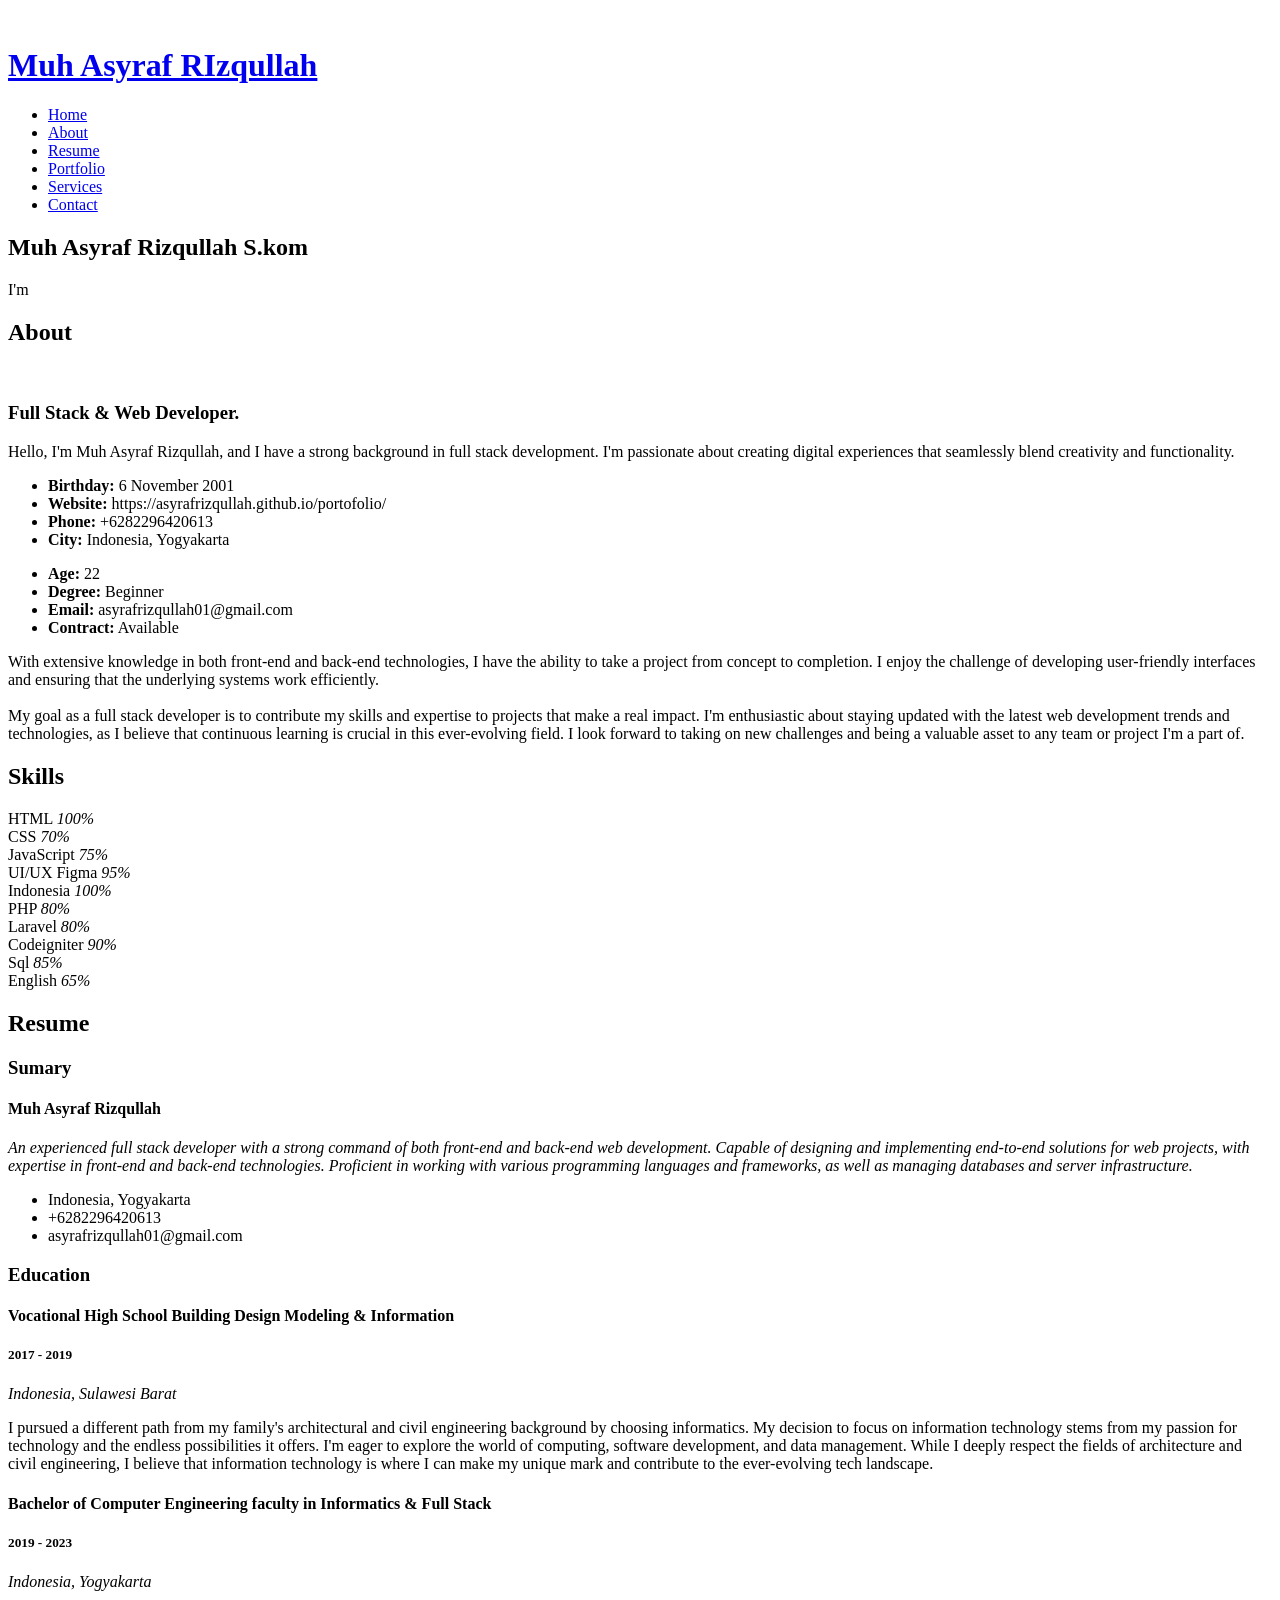
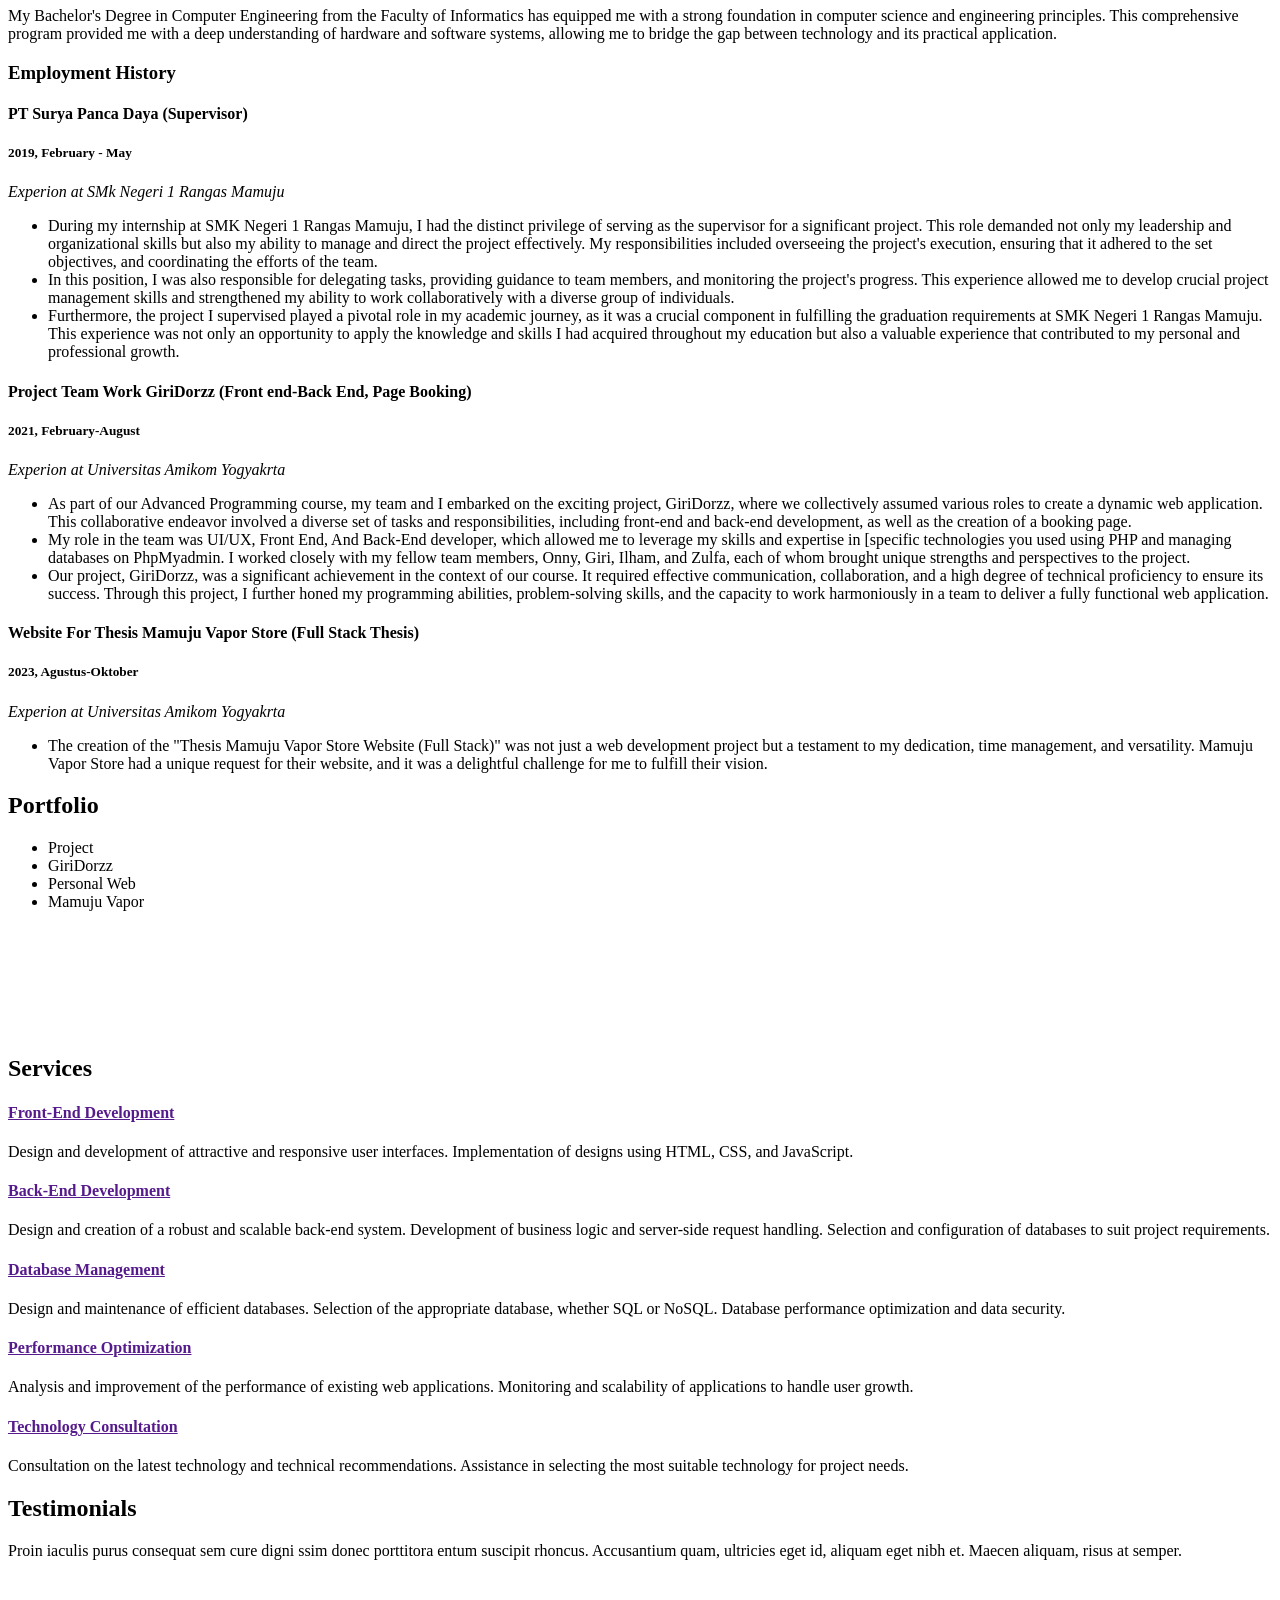
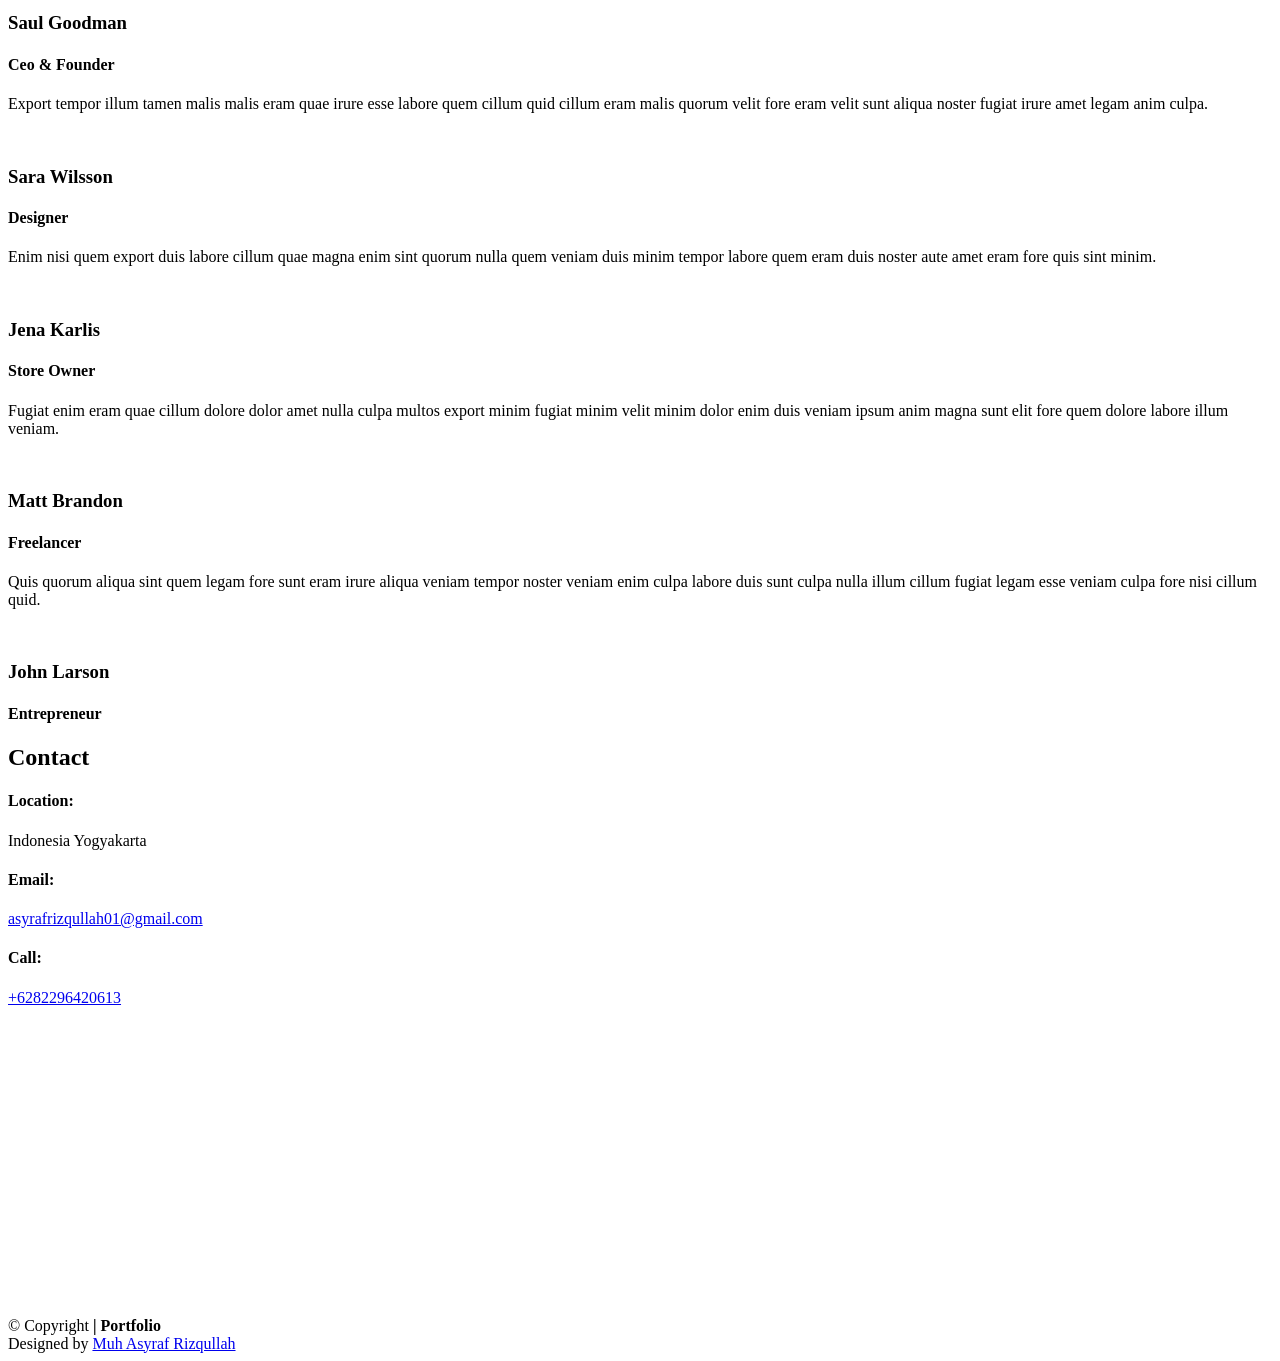
==== index.html @ 67044394 "Update index.html" ====
<!DOCTYPE html>
<html lang="en">

<head>
  <meta charset="utf-8">
  <meta content="width=device-width, initial-scale=1.0" name="viewport">
  <title>Muh Asyraf Rizqullah S.kom</title>
  <meta content="" name="description">
  <meta content="" name="keywords">
  <link href="./assets/img/portfolio/1.jpg" rel="icon">
  <link href="assets/img/apple-touch-icon.png" rel="apple-touch-icon">
  <link
    href="https://fonts.googleapis.com/css?family=Open+Sans:300,300i,400,400i,600,600i,700,700i|Raleway:300,300i,400,400i,500,500i,600,600i,700,700i|Poppins:300,300i,400,400i,500,500i,600,600i,700,700i"
    rel="stylesheet">
  <link href="assets/vendor/aos/aos.css" rel="stylesheet">
  <link href="assets/vendor/bootstrap/css/bootstrap.min.css" rel="stylesheet">
  <link href="assets/vendor/bootstrap-icons/bootstrap-icons.css" rel="stylesheet">
  <link href="assets/vendor/boxicons/css/boxicons.min.css" rel="stylesheet">
  <link href="assets/vendor/glightbox/css/glightbox.min.css" rel="stylesheet">
  <link href="assets/vendor/swiper/swiper-bundle.min.css" rel="stylesheet">
  <link href="assets/css/style.css" rel="stylesheet">
</head>

<body>
  <i class="bi bi-list mobile-nav-toggle d-xl-none"></i>

  <!-- ======= Header ======= -->
  <header id="header">
    <div class="d-flex flex-column">

      <div class="profile">
        <img src="./assets/img/portfolio/1.jpg" alt="" class="img-fluid rounded-circle">
        <h1 class="text-light"><a href="index.html">Muh Asyraf RIzqullah</a></h1>
        <div class="social-links mt-3 text-center">
          <a href="https://www.facebook.com/asyraf.geeb/" target="_blank" class="facebook"><i
              class="bx bxl-facebook"></i></a>
          <a href="https://www.instagram.com/asyraf.rizqullah/" target="_blank" class=" instagram"><i
              class="bx bxl-instagram"></i></a>
          <a href="https://www.linkedin.com/in/muh-asyraf-rizqullah-s-kom-9695a9211/" target="_blank"
            class="linkedin"><i class="bx bxl-linkedin"></i></a>
          <a href="https://api.whatsapp.com/send?phone=6282296420613" target="_blank" class="whatsapp-plus"><i
              class="bx bxl-whatsapp"></i></a>

        </div>
      </div>

      <nav id="navbar" class="nav-menu navbar">
        <ul>
          <li><a href="#hero" class="nav-link scrollto active"><i class="bx bx-home"></i> <span>Home</span></a></li>
          <li><a href="#about" class="nav-link scrollto"><i class="bx bx-user"></i> <span>About</span></a></li>
          <li><a href="#resume" class="nav-link scrollto"><i class="bx bx-file-blank"></i> <span>Resume</span></a></li>
          <li><a href="#portfolio" class="nav-link scrollto"><i class="bx bx-book-content"></i>
              <span>Portfolio</span></a></li>
          <li><a href="#services" class="nav-link scrollto"><i class="bx bx-server"></i> <span>Services</span></a></li>
          <li><a href="#contact" class="nav-link scrollto"><i class="bx bx-envelope"></i> <span>Contact</span></a></li>
        </ul>
      </nav><!-- .nav-menu -->
    </div>
  </header><!-- End Header -->

  <!-- ======= Hero Section ======= -->
  <section id="hero" class="d-flex flex-column justify-content-center align-items-center">
    <div class="hero-container" data-aos="fade-in">
      <h1>Muh Asyraf Rizqullah S.kom</h1>
      <p>I'm <span class="typed" data-typed-items="Full Stack, Front End, Back End, UI/UX"></span></p>
    </div>
  </section><!-- End Hero -->

  <main id="main">

    <!-- ======= About Section ======= -->
    <section id="about" class="about">
      <div class="container">

        <div class="section-title">
          <h2>About</h2>
        </div>

        <div class="row">
          <div class="col-lg-4" data-aos="fade-right">
            <img src="./assets/img/portfolio/2.jpg" class="img-fluid" alt="">
          </div>
          <div class="col-lg-8 pt-4 pt-lg-0 content" data-aos="fade-left">
            <h3>Full Stack &amp; Web Developer.</h3>
            <p class="fst-italic">
              Hello, I'm Muh Asyraf Rizqullah, and I have a strong background in full stack development. I'm passionate
              about
              creating digital experiences that seamlessly blend creativity and functionality.
            </p>
            <div class="row">
              <div class="col-lg-6">
                <ul>
                  <li><i class="bi bi-chevron-right"></i> <strong>Birthday:</strong> <span>6 November 2001</span></li>
                  <li><i class="bi bi-chevron-right"></i> <strong>Website:</strong> <span>
                      https://asyrafrizqullah.github.io/portofolio/</span>
                  </li>
                  <li><i class="bi bi-chevron-right"></i> <strong>Phone:</strong> <span>+6282296420613</span></li>
                  <li><i class="bi bi-chevron-right"></i> <strong>City:</strong> <span>Indonesia, Yogyakarta</span></li>
                </ul>
              </div>
              <div class="col-lg-6">
                <ul>
                  <li><i class="bi bi-chevron-right"></i> <strong>Age:</strong> <span>22</span></li>
                  <li><i class="bi bi-chevron-right"></i> <strong>Degree:</strong> <span>Beginner</span></li>
                  <li><i class="bi bi-chevron-right"></i> <strong>Email:</strong>
                    <span>asyrafrizqullah01@gmail.com</span>
                  </li>
                  <li><i class="bi bi-chevron-right"></i> <strong>Contract:</strong> <span>Available</span></li>
                </ul>
              </div>
            </div>
            <p>
              With extensive knowledge in both front-end and back-end technologies, I have the ability to take a project
              from concept to completion. I enjoy the challenge of developing user-friendly interfaces and ensuring that
              the underlying systems work efficiently.
              <br>
              <br>
              My goal as a full stack developer is to contribute my skills and expertise to projects that make a real
              impact. I'm enthusiastic about staying updated with the latest web development trends and technologies, as
              I believe that continuous learning is crucial in this ever-evolving field.
              I look forward to taking on new challenges and being a valuable asset to any team or project I'm a part
              of.
            </p>
          </div>
        </div>

      </div>
    </section><!-- End About Section -->

    <!-- ======= Facts Section ======= -->
    <!-- <section id="facts" class="facts">
      <div class="container">

        <div class="section-title">
          <h2>Facts</h2>
          <p>Magnam dolores commodi suscipit. Necessitatibus eius consequatur ex aliquid fuga eum quidem. Sit sint
            consectetur velit. Quisquam quos quisquam cupiditate. Et nemo qui impedit suscipit alias ea. Quia fugiat sit
            in iste officiis commodi quidem hic quas.</p>
        </div>

        <div class="row no-gutters">

          <div class="col-lg-3 col-md-6 d-md-flex align-items-md-stretch" data-aos="fade-up">
            <div class="count-box">
              <i class="bi bi-emoji-smile"></i>
              <span data-purecounter-start="0" data-purecounter-end="232" data-purecounter-duration="1"
                class="purecounter"></span>
              <p><strong>Happy Clients</strong> consequuntur quae</p>
            </div>
          </div>

          <div class="col-lg-3 col-md-6 d-md-flex align-items-md-stretch" data-aos="fade-up" data-aos-delay="100">
            <div class="count-box">
              <i class="bi bi-journal-richtext"></i>
              <span data-purecounter-start="0" data-purecounter-end="521" data-purecounter-duration="1"
                class="purecounter"></span>
              <p><strong>Projects</strong> adipisci atque cum quia aut</p>
            </div>
          </div>

          <div class="col-lg-3 col-md-6 d-md-flex align-items-md-stretch" data-aos="fade-up" data-aos-delay="200">
            <div class="count-box">
              <i class="bi bi-headset"></i>
              <span data-purecounter-start="0" data-purecounter-end="1453" data-purecounter-duration="1"
                class="purecounter"></span>
              <p><strong>Hours Of Support</strong> aut commodi quaerat</p>
            </div>
          </div>

          <div class="col-lg-3 col-md-6 d-md-flex align-items-md-stretch" data-aos="fade-up" data-aos-delay="300">
            <div class="count-box">
              <i class="bi bi-people"></i>
              <span data-purecounter-start="0" data-purecounter-end="32" data-purecounter-duration="1"
                class="purecounter"></span>
              <p><strong>Hard Workers</strong> rerum asperiores dolor</p>
            </div>
          </div>

        </div>

      </div>
    </section>End Facts Section -->

    <!-- ======= Skills Section ======= -->
    <section id="skills" class="skills section-bg">
      <div class="container">

        <div class="section-title">
          <h2>Skills</h2>
        </div>

        <div class="row skills-content">

          <div class="col-lg-6" data-aos="fade-up">

            <div class="progress">
              <span class="skill">HTML <i class="val">100%</i></span>
              <div class="progress-bar-wrap">
                <div class="progress-bar" role="progressbar" aria-valuenow="100" aria-valuemin="0" aria-valuemax="100">
                </div>
              </div>
            </div>

            <div class="progress">
              <span class="skill">CSS <i class="val">70%</i></span>
              <div class="progress-bar-wrap">
                <div class="progress-bar" role="progressbar" aria-valuenow="70" aria-valuemin="0" aria-valuemax="100">
                </div>
              </div>
            </div>

            <div class="progress">
              <span class="skill">JavaScript <i class="val">75%</i></span>
              <div class="progress-bar-wrap">
                <div class="progress-bar" role="progressbar" aria-valuenow="75" aria-valuemin="0" aria-valuemax="100">
                </div>
              </div>
            </div>

            <div class="progress">
              <span class="skill">UI/UX Figma <i class="val">95%</i></span>
              <div class="progress-bar-wrap">
                <div class="progress-bar" role="progressbar" aria-valuenow="95" aria-valuemin="0" aria-valuemax="100">
                </div>
              </div>
            </div>

            <div class="progress">
              <span class="skill">Indonesia <i class="val">100%</i></span>
              <div class="progress-bar-wrap">
                <div class="progress-bar" role="progressbar" aria-valuenow="100" aria-valuemin="0" aria-valuemax="100">
                </div>
              </div>
            </div>

          </div>

          <div class="col-lg-6" data-aos="fade-up" data-aos-delay="100">

            <div class="progress">
              <span class="skill">PHP <i class="val">80%</i></span>
              <div class="progress-bar-wrap">
                <div class="progress-bar" role="progressbar" aria-valuenow="80" aria-valuemin="0" aria-valuemax="100">
                </div>
              </div>
            </div>

            <div class="progress">
              <span class="skill">Laravel <i class="val">80%</i></span>
              <div class="progress-bar-wrap">
                <div class="progress-bar" role="progressbar" aria-valuenow="80" aria-valuemin="0" aria-valuemax="100">
                </div>
              </div>
            </div>

            <div class="progress">
              <span class="skill">Codeigniter <i class="val">90%</i></span>
              <div class="progress-bar-wrap">
                <div class="progress-bar" role="progressbar" aria-valuenow="90" aria-valuemin="0" aria-valuemax="100">
                </div>
              </div>
            </div>

            <div class="progress">
              <span class="skill">Sql <i class="val">85%</i></span>
              <div class="progress-bar-wrap">
                <div class="progress-bar" role="progressbar" aria-valuenow="85" aria-valuemin="0" aria-valuemax="100">
                </div>
              </div>
            </div>

            <div class="progress">
              <span class="skill">English <i class="val">65%</i></span>
              <div class="progress-bar-wrap">
                <div class="progress-bar" role="progressbar" aria-valuenow="65" aria-valuemin="0" aria-valuemax="100">
                </div>
              </div>
            </div>
          </div>

        </div>

      </div>
    </section><!-- End Skills Section -->

    <!-- ======= Resume Section ======= -->
    <section id="resume" class="resume">
      <div class="container">

        <div class="section-title">
          <h2>Resume</h2>
        </div>

        <div class="row">
          <div class="col-lg-6" data-aos="fade-up">
            <h3 class="resume-title">Sumary</h3>
            <div class="resume-item pb-0">
              <h4>Muh Asyraf Rizqullah</h4>
              <p><em>An experienced full stack developer with a strong command of both front-end and back-end web
                  development. Capable of designing and implementing end-to-end solutions for web projects, with
                  expertise in front-end and back-end technologies. Proficient in working with various programming
                  languages and frameworks, as well as managing databases and server infrastructure.</em></p>
              <ul>
                <li>Indonesia, Yogyakarta</li>
                <li>+6282296420613</li>
                <li>asyrafrizqullah01@gmail.com</li>
              </ul>
            </div>

            <h3 class="resume-title">Education</h3>
            <div class="resume-item">
              <h4>Vocational High School Building Design Modeling &amp; Information</h4>
              <h5>2017 - 2019</h5>
              <p><em>Indonesia, Sulawesi Barat</em></p>
              <p>I pursued a different path from my family's architectural and civil engineering background by choosing
                informatics. My decision to focus on information technology stems from my passion for technology and the
                endless possibilities it offers. I'm eager to explore the world of computing, software development, and
                data management. While I deeply respect the fields of architecture and civil engineering, I believe that
                information technology is where I can make my unique mark and contribute to the ever-evolving tech
                landscape.</p>
            </div>
            <div class="resume-item">
              <h4>Bachelor of Computer Engineering faculty in Informatics &amp; Full Stack</h4>
              <h5>2019 - 2023</h5>
              <p><em>Indonesia, Yogyakarta</em></p>
              <p>My Bachelor's Degree in Computer Engineering from the Faculty of Informatics has equipped me with a
                strong foundation in computer science and engineering principles. This comprehensive program provided me
                with a deep understanding of hardware and software systems, allowing me to bridge the gap between
                technology and its practical application.</p>
            </div>
          </div>
          <div class="col-lg-6" data-aos="fade-up" data-aos-delay="100">
            <h3 class="resume-title">Employment History</h3>
            <div class="resume-item">
              <h4>PT Surya Panca Daya (Supervisor)</h4>
              <h5>2019, February - May </h5>
              <p><em>Experion at SMk Negeri 1 Rangas Mamuju</em></p>
              <ul>
                <li>During my internship at SMK Negeri 1 Rangas Mamuju, I had the distinct privilege of serving as the
                  supervisor for a significant project. This role demanded not only my leadership and organizational
                  skills but also my ability to manage and direct the project effectively. My responsibilities included
                  overseeing the project's execution, ensuring that it adhered to the set objectives, and coordinating
                  the efforts of the team.</li>
                <li>In this position, I was also responsible for delegating tasks, providing guidance to team members,
                  and monitoring the project's progress. This experience allowed me to develop crucial project
                  management skills and strengthened my ability to work collaboratively with a diverse group of
                  individuals. </li>
                <li>Furthermore, the project I supervised played a pivotal role in my academic journey, as it was a
                  crucial component in fulfilling the graduation requirements at SMK Negeri 1 Rangas Mamuju. This
                  experience was not only an opportunity to apply the knowledge and skills I had acquired throughout my
                  education but also a valuable experience that contributed to my personal and professional growth.</li>
              </ul>
            </div>
            <div class="resume-item">
              <h4>Project Team Work GiriDorzz (Front end-Back End, Page Booking)</h4>
              <h5>2021, February-August </h5>
              <p><em>Experion at Universitas Amikom Yogyakrta</em></p>
              <ul>
                <li>As part of our Advanced Programming course, my team and I embarked on the exciting project,
                  GiriDorzz, where we collectively assumed various roles to create a dynamic web application. This
                  collaborative endeavor involved a diverse set of tasks and responsibilities, including front-end and
                  back-end development, as well as the creation of a booking page.</li>
                <li>My role in the team was UI/UX, Front End, And Back-End developer, which allowed me
                  to leverage my skills and expertise in [specific technologies you used using PHP and
                  managing databases on PhpMyadmin. I worked closely with my fellow team members, Onny, Giri, Ilham, and
                  Zulfa, each
                  of whom brought unique strengths and perspectives to the project.</li>
                <li>Our project, GiriDorzz, was a significant achievement in the context of our course. It required
                  effective communication, collaboration, and a high degree of technical proficiency to ensure its
                  success. Through this project, I further honed my programming abilities, problem-solving skills, and
                  the capacity to work harmoniously in a team to deliver a fully functional web application.</li>
              </ul>
            </div>

            <div class="resume-item">
              <h4>Website For Thesis Mamuju Vapor Store (Full Stack Thesis)</h4>
              <h5>2023, Agustus-Oktober </h5>
              <p><em>Experion at Universitas Amikom Yogyakrta</em></p>
              <ul>
                <li>The creation of the "Thesis Mamuju Vapor Store Website (Full Stack)" was not just a web development
                  project but a testament to my dedication, time management, and versatility. Mamuju Vapor Store had a
                  unique request for their website, and it was a delightful challenge for me to fulfill their vision.
                </li>

              </ul>
            </div>

          </div>
        </div>

      </div>
    </section><!-- End Resume Section -->

    <!-- ======= Portfolio Section ======= -->
    <section id="portfolio" class="portfolio section-bg">
      <div class="container">

        <div class="section-title">
          <h2>Portfolio</h2>
        </div>

        <div class="row" data-aos="fade-up">
          <div class="col-lg-12 d-flex justify-content-center">
            <ul id="portfolio-flters">
              <li data-filter="*" class="filter-active">Project</li>
              <li data-filter=".filter-app">GiriDorzz</li>
              <li data-filter=".filter-card">Personal Web</li>
              <li data-filter=".filter-web">Mamuju Vapor</li>
            </ul>
          </div>
        </div>

        <div class="row portfolio-container" data-aos="fade-up" data-aos-delay="100">

          <div class="col-lg-4 col-md-6 portfolio-item filter-app">
            <div class="portfolio-wrap">
              <img src="./assets/img/portfolio/Booking.jpg" class="img-fluid" alt="">
              <div class="portfolio-links">
                <a href="assets/img/portfolio/Booking.jpg" data-gallery="portfolioGallery" class="portfolio-lightbox"
                  title="GiriDorzz Booking Page"><i class="bx bx-plus"></i></a>
                <a href="portfolio-details.html" title="More Details"><i class="bx bx-link"></i></a>
              </div>
            </div>
          </div>

          <div class="col-lg-4 col-md-6 portfolio-item filter-web">
            <div class="portfolio-wrap">
              <img src="assets/img/portfolio/mamujuvapor.png" class="img-fluid" alt="">
              <div class="portfolio-links">
                <a href="assets/img/portfolio/mamujuvapor.png" data-gallery="portfolioGallery"
                  class="portfolio-lightbox" title="Mamuju Vapor"><i class="bx bx-plus"></i></a>
                <a href="portfolio-details.html" title="More Details"><i class="bx bx-link"></i></a>
              </div>
            </div>
          </div>

          <div class="col-lg-4 col-md-6 portfolio-item filter-app">
            <div class="portfolio-wrap">
              <img src="assets/img/portfolio/Booking 2.jpg" class="img-fluid" alt="">
              <div class="portfolio-links">
                <a href="assets/img/portfolio/Booking 2.jpg" data-gallery="portfolioGallery" class="portfolio-lightbox"
                  title="GiriDorzz 2"><i class="bx bx-plus"></i></a>
                <a href="portfolio-details.html" title="More Details"><i class="bx bx-link"></i></a>
              </div>
            </div>
          </div>

          <div class="col-lg-4 col-md-6 portfolio-item filter-app">
            <div class="portfolio-wrap">
              <img src="assets/img/portfolio/Booking 3.jpg" class="img-fluid" alt="">
              <div class="portfolio-links">
                <a href="assets/img/portfolio/Booking 3.jpg" data-gallery="portfolioGallery" class="portfolio-lightbox"
                  title="GiriDorzz 3"><i class="bx bx-plus"></i></a>
                <a href="portfolio-details.html" title="More Details"><i class="bx bx-link"></i></a>
              </div>
            </div>
          </div>

          <div class="col-lg-4 col-md-6 portfolio-item filter-card">
            <div class="portfolio-wrap">
              <img src="assets/img/portfolio/Personal Web.jpg" class="img-fluid" alt="">
              <div class="portfolio-links">
                <a href="assets/img/portfolio/Personal Web.jpg" data-gallery="portfolioGallery"
                  class="portfolio-lightbox" title="Web 3"><i class="bx bx-plus"></i></a>
                <a href="portfolio-details.html" title="More Details"><i class="bx bx-link"></i></a>
              </div>
            </div>
          </div>

          <div class="col-lg-4 col-md-6 portfolio-item filter-app">
            <div class="portfolio-wrap">
              <img src="assets/img/portfolio/Booking 4.jpg" class="img-fluid" alt="">
              <div class="portfolio-links">
                <a href="assets/img/portfolio/Booking 4.jpg" data-gallery="portfolioGallery" class="portfolio-lightbox"
                  title="GiriDorzz 4"><i class="bx bx-plus"></i></a>
                <a href="portfolio-details.html" title="More Details"><i class="bx bx-link"></i></a>
              </div>
            </div>
          </div>

        </div>

      </div>
    </section><!-- End Portfolio Section -->

    <!-- ======= Services Section ======= -->
    <section id="services" class="services">
      <div class="container">

        <div class="section-title">
          <h2>Services</h2>
        </div>

        <div class="row">
          <div class="col-lg-4 col-md-6 icon-box" data-aos="fade-up">
            <div class="icon"><i class="bi bi-briefcase"></i></div>
            <h4 class="title"><a href="">Front-End Development</a></h4>
            <p class="description">Design and development of attractive and responsive user interfaces.
              Implementation of designs using HTML, CSS, and JavaScript.</p>
          </div>
          <div class="col-lg-4 col-md-6 icon-box" data-aos="fade-up" data-aos-delay="100">
            <div class="icon"><i class="bi bi-card-checklist"></i></div>
            <h4 class="title"><a href="">Back-End Development</a></h4>
            <p class="description">Design and creation of a robust and scalable back-end system.
              Development of business logic and server-side request handling.
              Selection and configuration of databases to suit project requirements.</p>
          </div>
          <div class="col-lg-4 col-md-6 icon-box" data-aos="fade-up" data-aos-delay="200">
            <div class="icon"><i class="bi bi-bar-chart"></i></div>
            <h4 class="title"><a href="">Database Management</a></h4>
            <p class="description">Design and maintenance of efficient databases.
              Selection of the appropriate database, whether SQL or NoSQL.
              Database performance optimization and data security.</p>
          </div>
          <div class="col-lg-4 col-md-6 icon-box" data-aos="fade-up" data-aos-delay="300">
            <div class="icon"><i class="bi bi-binoculars"></i></div>
            <h4 class="title"><a href="">Performance Optimization</a></h4>
            <p class="description">Analysis and improvement of the performance of existing web applications.
              Monitoring and scalability of applications to handle user growth.</p>
          </div>
          <div class="col-lg-4 col-md-6 icon-box" data-aos="fade-up" data-aos-delay="400">
            <div class="icon"><i class="bi bi-brightness-high"></i></div>
            <h4 class="title"><a href="">Technology Consultation</a></h4>
            <p class="description">Consultation on the latest technology and technical recommendations.
              Assistance in selecting the most suitable technology for project needs.</p>
          </div>
        </div>

      </div>
    </section><!-- End Services Section -->

    <!-- ======= Testimonials Section ======= -->
    <section id="testimonials" class="testimonials section-bg">
      <div class="container">

        <div class="section-title">
          <h2>Testimonials</h2>
        </div>

        <div class="testimonials-slider swiper" data-aos="fade-up" data-aos-delay="100">
          <div class="swiper-wrapper">

            <div class="swiper-slide">
              <div class="testimonial-item" data-aos="fade-up">
                <p>
                  <i class="bx bxs-quote-alt-left quote-icon-left"></i>
                  Proin iaculis purus consequat sem cure digni ssim donec porttitora entum suscipit rhoncus. Accusantium
                  quam, ultricies eget id, aliquam eget nibh et. Maecen aliquam, risus at semper.
                  <i class="bx bxs-quote-alt-right quote-icon-right"></i>
                </p>
                <img src="assets/img/testimonials/testimonials-1.jpg" class="testimonial-img" alt="">
                <h3>Saul Goodman</h3>
                <h4>Ceo &amp; Founder</h4>
              </div>
            </div><!-- End testimonial item -->

            <div class="swiper-slide">
              <div class="testimonial-item" data-aos="fade-up" data-aos-delay="100">
                <p>
                  <i class="bx bxs-quote-alt-left quote-icon-left"></i>
                  Export tempor illum tamen malis malis eram quae irure esse labore quem cillum quid cillum eram malis
                  quorum velit fore eram velit sunt aliqua noster fugiat irure amet legam anim culpa.
                  <i class="bx bxs-quote-alt-right quote-icon-right"></i>
                </p>
                <img src="assets/img/testimonials/testimonials-2.jpg" class="testimonial-img" alt="">
                <h3>Sara Wilsson</h3>
                <h4>Designer</h4>
              </div>
            </div><!-- End testimonial item -->

            <div class="swiper-slide">
              <div class="testimonial-item" data-aos="fade-up" data-aos-delay="200">
                <p>
                  <i class="bx bxs-quote-alt-left quote-icon-left"></i>
                  Enim nisi quem export duis labore cillum quae magna enim sint quorum nulla quem veniam duis minim
                  tempor labore quem eram duis noster aute amet eram fore quis sint minim.
                  <i class="bx bxs-quote-alt-right quote-icon-right"></i>
                </p>
                <img src="assets/img/testimonials/testimonials-3.jpg" class="testimonial-img" alt="">
                <h3>Jena Karlis</h3>
                <h4>Store Owner</h4>
              </div>
            </div><!-- End testimonial item -->

            <div class="swiper-slide">
              <div class="testimonial-item" data-aos="fade-up" data-aos-delay="300">
                <p>
                  <i class="bx bxs-quote-alt-left quote-icon-left"></i>
                  Fugiat enim eram quae cillum dolore dolor amet nulla culpa multos export minim fugiat minim velit
                  minim dolor enim duis veniam ipsum anim magna sunt elit fore quem dolore labore illum veniam.
                  <i class="bx bxs-quote-alt-right quote-icon-right"></i>
                </p>
                <img src="assets/img/testimonials/testimonials-4.jpg" class="testimonial-img" alt="">
                <h3>Matt Brandon</h3>
                <h4>Freelancer</h4>
              </div>
            </div><!-- End testimonial item -->

            <div class="swiper-slide">
              <div class="testimonial-item" data-aos="fade-up" data-aos-delay="400">
                <p>
                  <i class="bx bxs-quote-alt-left quote-icon-left"></i>
                  Quis quorum aliqua sint quem legam fore sunt eram irure aliqua veniam tempor noster veniam enim culpa
                  labore duis sunt culpa nulla illum cillum fugiat legam esse veniam culpa fore nisi cillum quid.
                  <i class="bx bxs-quote-alt-right quote-icon-right"></i>
                </p>
                <img src="assets/img/testimonials/testimonials-5.jpg" class="testimonial-img" alt="">
                <h3>John Larson</h3>
                <h4>Entrepreneur</h4>
              </div>
            </div><!-- End testimonial item -->

          </div>
          <div class="swiper-pagination"></div>
        </div>

      </div>
    </section><!-- End Testimonials Section -->

    <!-- ======= Contact Section ======= -->
    <section id="contact" class="contact">
      <div class="container">

        <div class="section-title">
          <h2>Contact</h2>
        </div>

        <div class="row" data-aos="fade-in">

          <div class="col-lg-5 d-flex align-items-stretch">
            <div class="info">
              <div class="address">
                <i class="bi bi-geo-alt"></i>
                <h4>Location:</h4>
                <p>Indonesia Yogyakarta</p>
              </div>

              <div class="email">
                <i class="bi bi-envelope"></i>
                <h4>Email:</h4>
                <p><a href="mailto:asyrafrizqullah01@gmail.com">asyrafrizqullah01@gmail.com</a></p>
              </div>

              <div class="phone">
                <i class="bi bi-phone"></i>
                <h4>Call:</h4>
                <p><a href="https://api.whatsapp.com/send?phone=6282296420613" target="_blank">+6282296420613</a></p>
              </div>

              <iframe
                src="https://www.google.com/maps/embed?pb=!1m14!1m8!1m3!1d12097.433213460943!2d-74.0062269!3d40.7101282!3m2!1i1024!2i768!4f13.1!3m3!1m2!1s0x0%3A0xb89d1fe6bc499443!2sDowntown+Conference+Center!5e0!3m2!1smk!2sbg!4v1539943755621"
                frameborder="0" style="border:0; width: 100%; height: 290px;" allowfullscreen></iframe>
            </div>

          </div>

          <!-- <div class="col-lg-7 mt-5 mt-lg-0 d-flex align-items-stretch">
            <form action="forms/contact.php" method="post" role="form" class="php-email-form">
              <div class="row">
                <div class="form-group col-md-6">
                  <label for="name">Your Name</label>
                  <input type="text" name="name" class="form-control" id="name" required>
                </div>
                <div class="form-group col-md-6">
                  <label for="name">Your Email</label>
                  <input type="email" class="form-control" name="email" id="email" required>
                </div>
              </div>
              <div class="form-group">
                <label for="name">Subject</label>
                <input type="text" class="form-control" name="subject" id="subject" required>
              </div>
              <div class="form-group">
                <label for="name">Message</label>
                <textarea class="form-control" name="message" rows="10" required></textarea>
              </div>
              <div class="my-3">
                <div class="loading">Loading</div>
                <div class="error-message"></div>
                <div class="sent-message">Your message has been sent. Thank you!</div>
              </div>
              <div class="text-center"><button type="submit">Send Message</button></div>
            </form>
          </div> -->

        </div>

      </div>
    </section><!-- End Contact Section -->

  </main><!-- End #main -->

  <!-- ======= Footer ======= -->
  <footer id="footer">
    <div class="container">
      <div class="copyright">
        &copy; Copyright <strong><span>| Portfolio</span></strong>
      </div>
      <div class="credits">
        Designed by <a href="https://api.whatsapp.com/send?phone=6282296420613" target="_blank">Muh Asyraf Rizqullah</a>
      </div>
    </div>
  </footer><!-- End  Footer -->

  <a href="#" class="back-to-top d-flex align-items-center justify-content-center"><i
      class="bi bi-arrow-up-short"></i></a>

  <script src="assets/vendor/purecounter/purecounter_vanilla.js"></script>
  <script src="assets/vendor/aos/aos.js"></script>
  <script src="assets/vendor/bootstrap/js/bootstrap.bundle.min.js"></script>
  <script src="assets/vendor/glightbox/js/glightbox.min.js"></script>
  <script src="assets/vendor/isotope-layout/isotope.pkgd.min.js"></script>
  <script src="assets/vendor/swiper/swiper-bundle.min.js"></script>
  <script src="assets/vendor/typed.js/typed.umd.js"></script>
  <script src="assets/vendor/waypoints/noframework.waypoints.js"></script>
  <script src="assets/vendor/php-email-form/validate.js"></script>

  <script src="assets/js/main.js"></script>

</body>

</html>
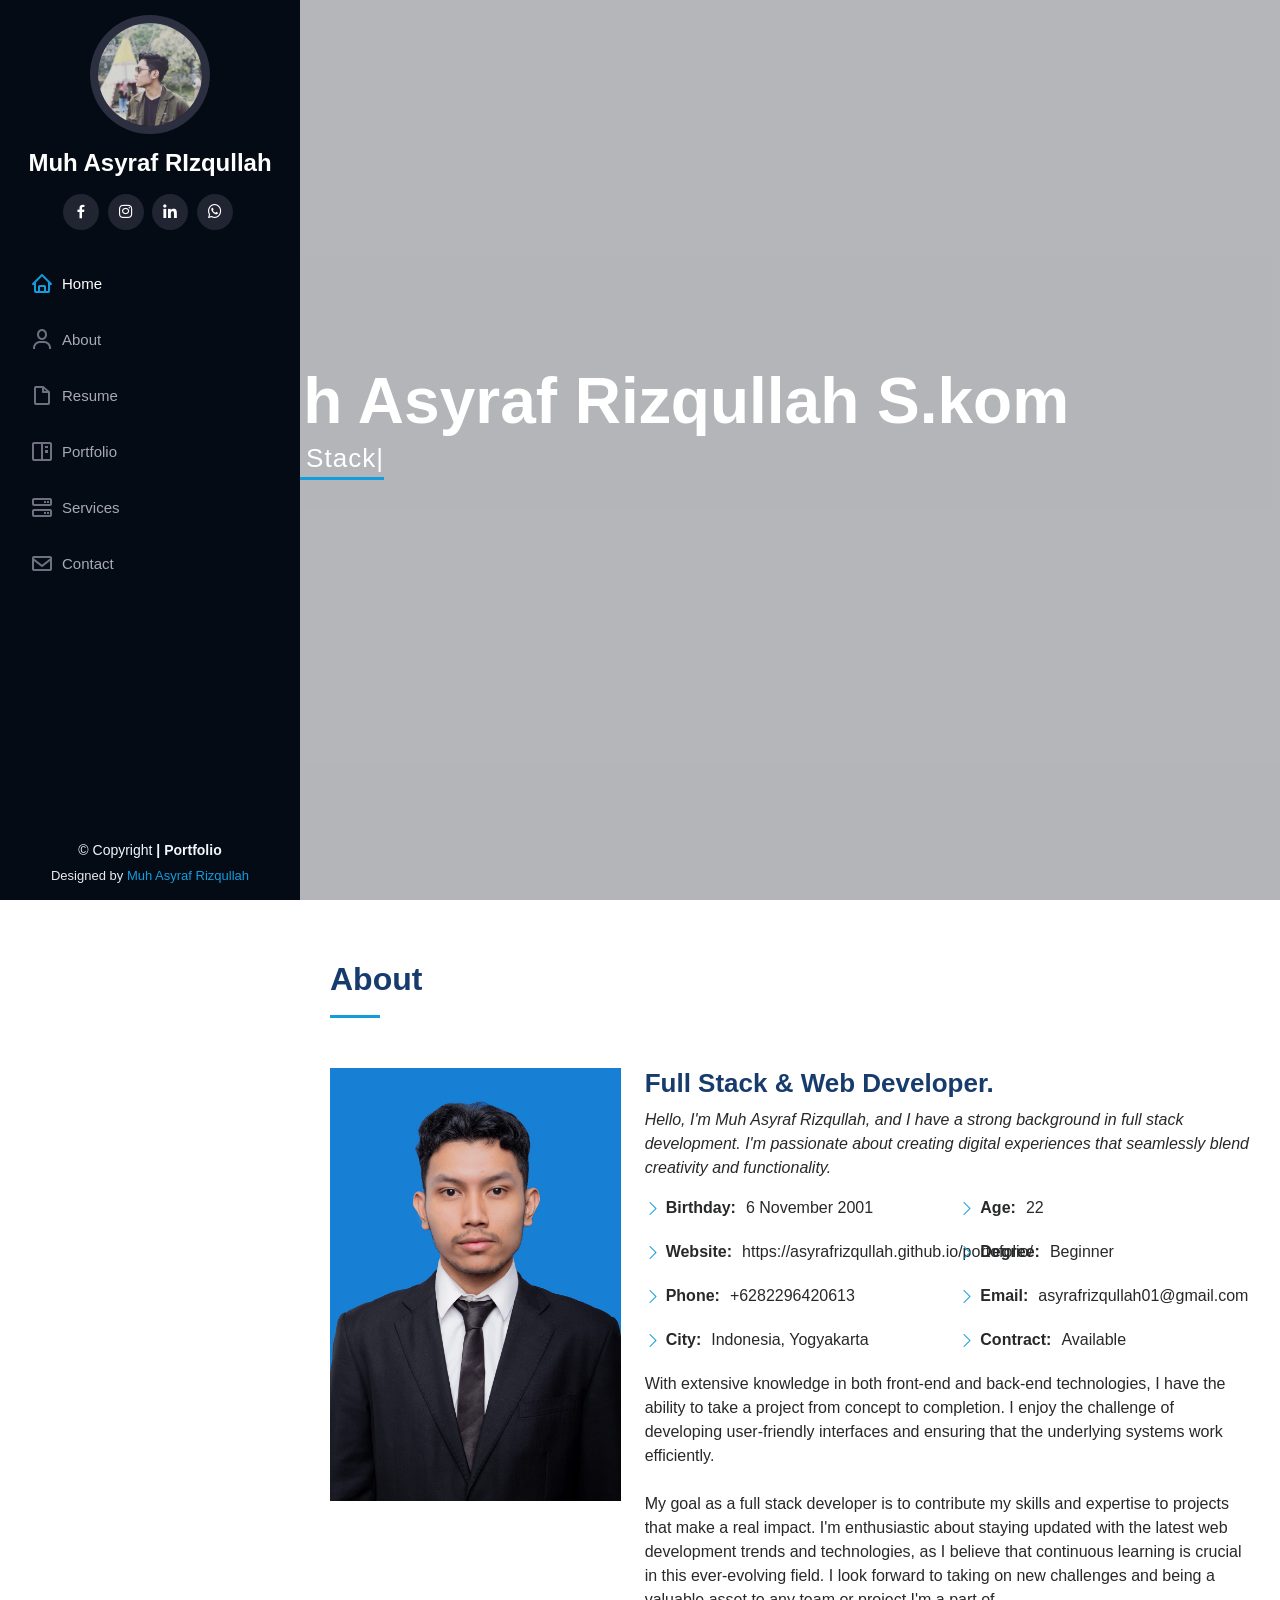
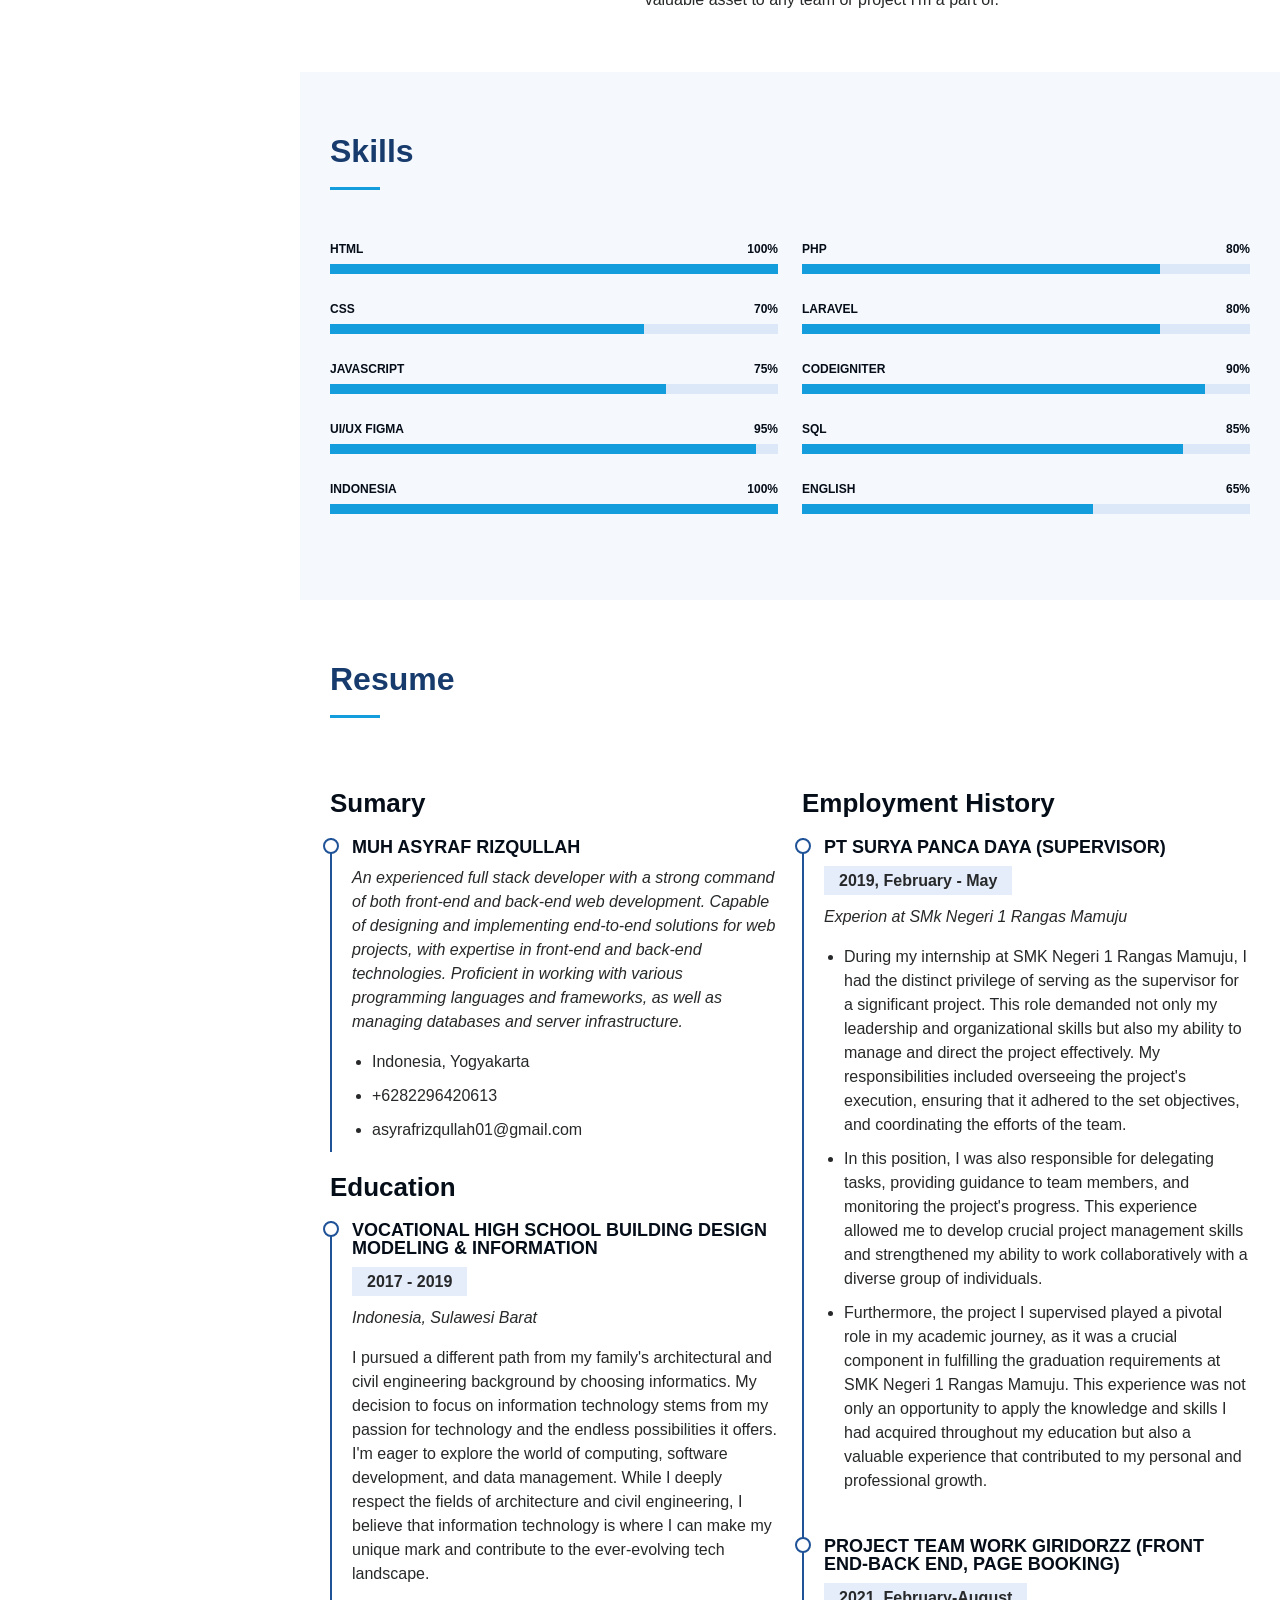
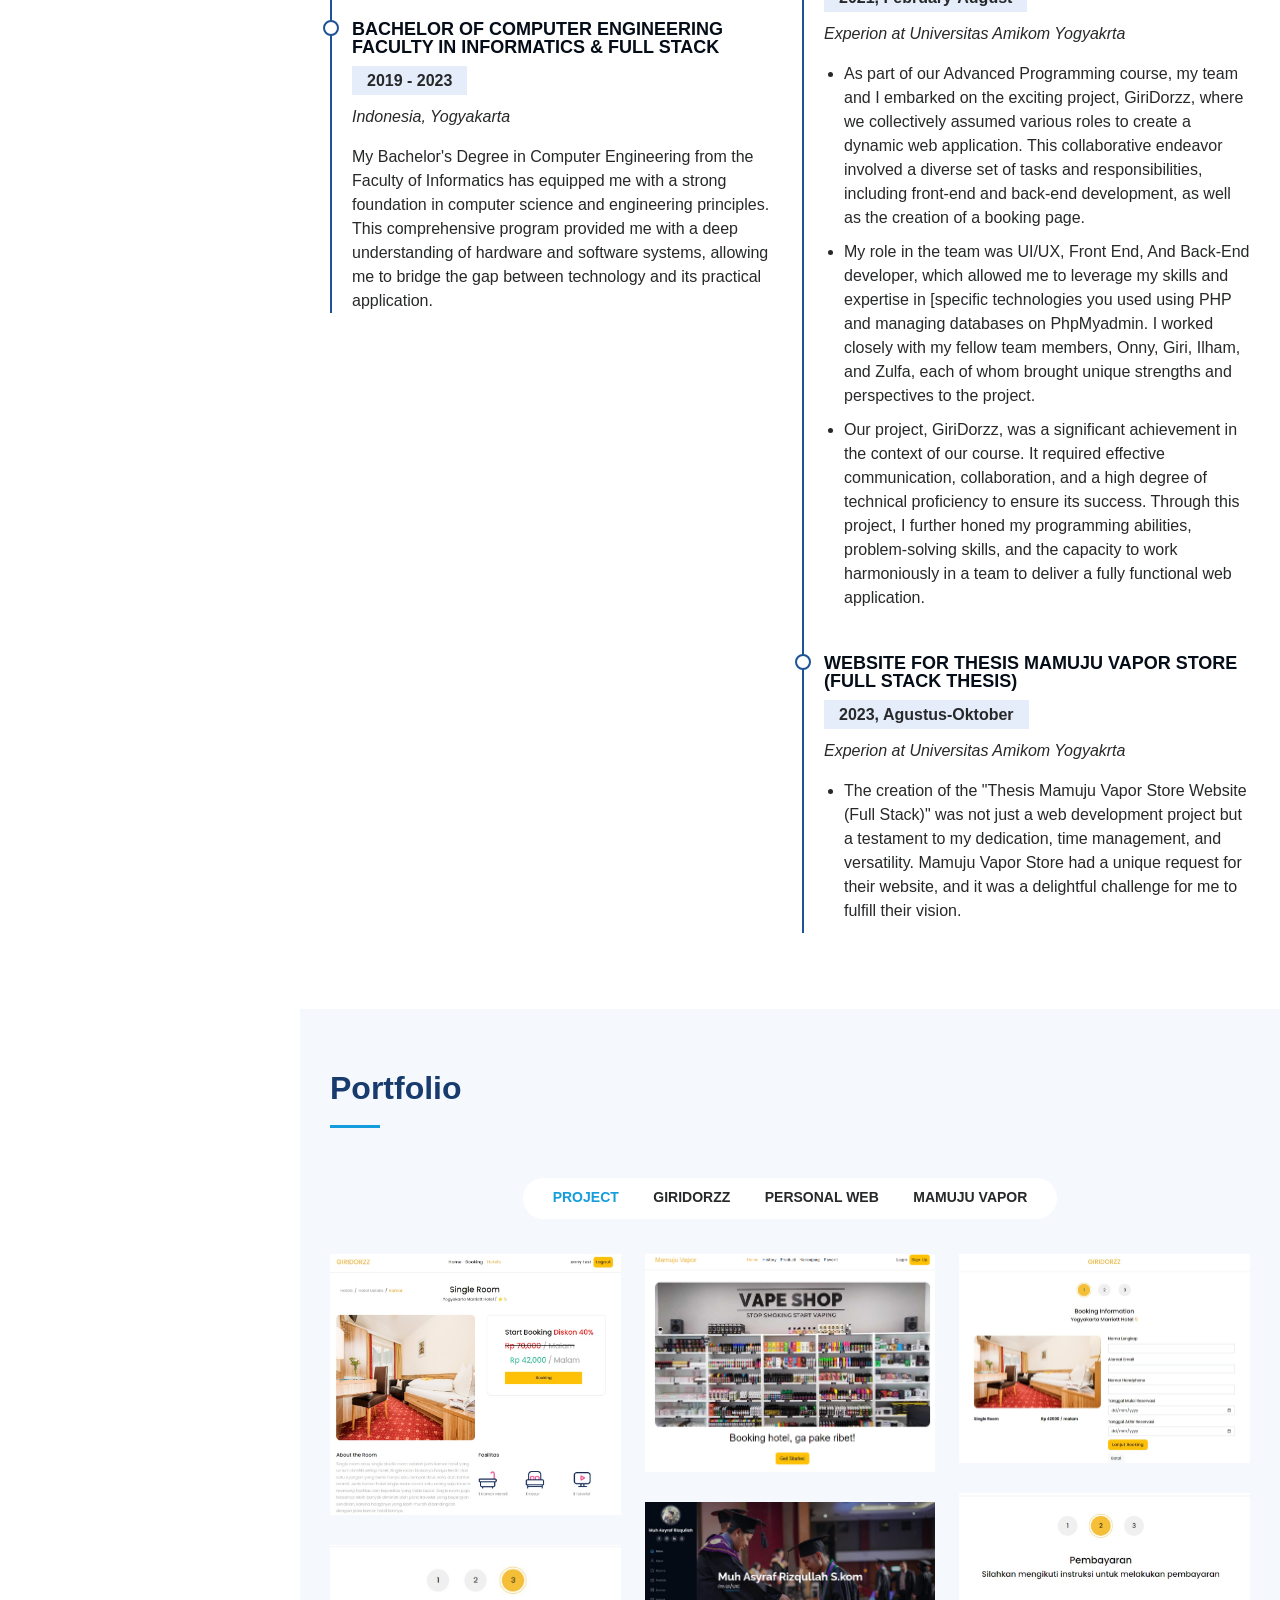
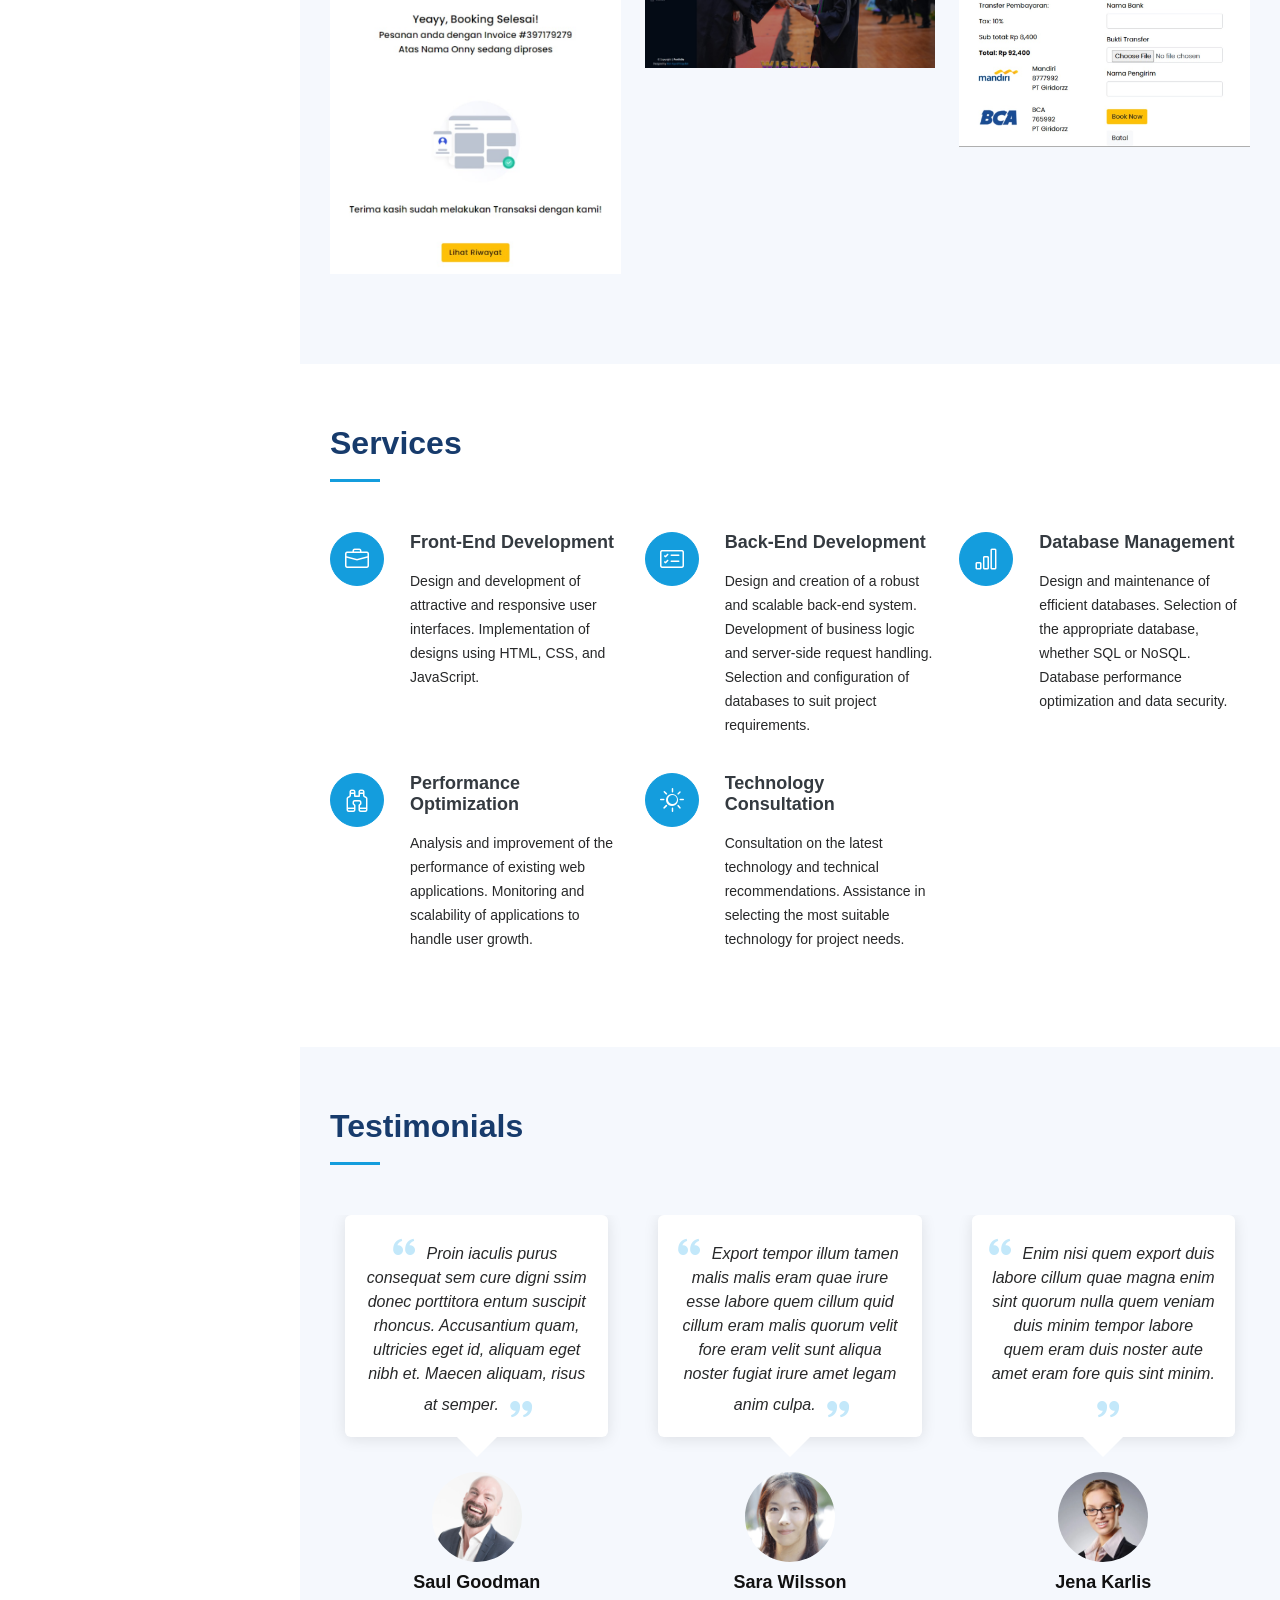
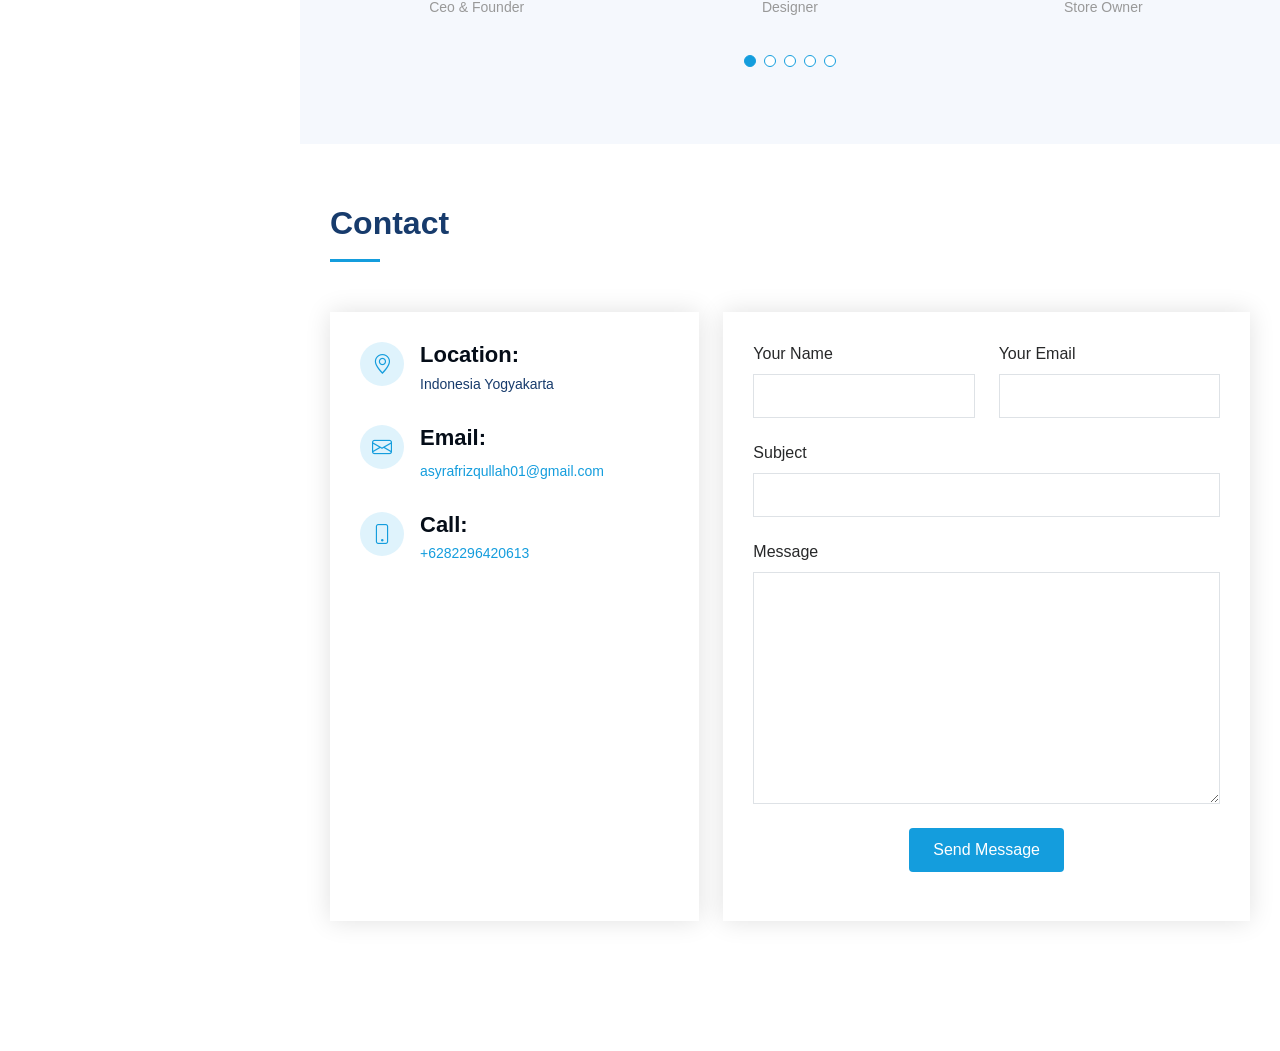
==== commit 169f920d: "Add files via upload" ====
--- a/index.html
+++ b/index.html
@@ -654,7 +654,7 @@
 
           </div>
 
-          <!-- <div class="col-lg-7 mt-5 mt-lg-0 d-flex align-items-stretch">
+          <div class="col-lg-7 mt-5 mt-lg-0 d-flex align-items-stretch">
             <form action="forms/contact.php" method="post" role="form" class="php-email-form">
               <div class="row">
                 <div class="form-group col-md-6">
@@ -681,7 +681,7 @@
               </div>
               <div class="text-center"><button type="submit">Send Message</button></div>
             </form>
-          </div> -->
+          </div>
 
         </div>
 
@@ -719,4 +719,4 @@
 
 </body>
 
-</html>
+</html>
--- a/assets/css/style.css
+++ b/assets/css/style.css
@@ -0,0 +1,1090 @@
+
+body {
+  font-family: "Open Sans", sans-serif;
+  color: #272829;
+}
+
+a {
+  color: #149ddd;
+  text-decoration: none;
+}
+
+a:hover {
+  color: #37b3ed;
+  text-decoration: none;
+}
+
+h1,
+h2,
+h3,
+h4,
+h5,
+h6 {
+  font-family: "Raleway", sans-serif;
+}
+
+
+.back-to-top {
+  position: fixed;
+  visibility: hidden;
+  opacity: 0;
+  right: 15px;
+  bottom: 15px;
+  z-index: 996;
+  background: #149ddd;
+  width: 40px;
+  height: 40px;
+  border-radius: 50px;
+  transition: all 0.4s;
+}
+
+.back-to-top i {
+  font-size: 28px;
+  color: #fff;
+  line-height: 0;
+}
+
+.back-to-top:hover {
+  background: #2eafec;
+  color: #fff;
+}
+
+.back-to-top.active {
+  visibility: visible;
+  opacity: 1;
+}
+
+
+#header {
+  position: fixed;
+  top: 0;
+  left: 0;
+  bottom: 0;
+  width: 300px;
+  transition: all ease-in-out 0.5s;
+  z-index: 9997;
+  transition: all 0.5s;
+  padding: 0 15px;
+  background: #040b14;
+  overflow-y: auto;
+}
+
+#header .profile img {
+  margin: 15px auto;
+  display: block;
+  width: 120px;
+  border: 8px solid #2c2f3f;
+}
+
+#header .profile h1 {
+  font-size: 24px;
+  margin: 0;
+  padding: 0;
+  font-weight: 600;
+  -moz-text-align-last: center;
+  text-align-last: center;
+  font-family: "Poppins", sans-serif;
+}
+
+#header .profile h1 a,
+#header .profile h1 a:hover {
+  color: #fff;
+  text-decoration: none;
+}
+
+#header .profile .social-links a {
+  font-size: 18px;
+  display: inline-block;
+  background: #212431;
+  color: #fff;
+  line-height: 1;
+  padding: 8px 0;
+  margin-right: 4px;
+  border-radius: 50%;
+  text-align: center;
+  width: 36px;
+  height: 36px;
+  transition: 0.3s;
+}
+
+#header .profile .social-links a:hover {
+  background: #149ddd;
+  color: #fff;
+  text-decoration: none;
+}
+
+#main {
+  margin-left: 300px;
+}
+
+.container,
+.container-fluid {
+  padding-left: 30px;
+  padding-right: 30px;
+}
+
+@media (max-width: 1199px) {
+  #header {
+    left: -300px;
+  }
+
+  #main {
+    margin-left: 0;
+  }
+
+  .container,
+  .container-fluid {
+    padding-left: 12px;
+    padding-right: 12px;
+  }
+}
+
+/*--------------------------------------------------------------
+# Navigation Menu
+--------------------------------------------------------------*/
+/* Desktop Navigation */
+.nav-menu {
+  padding: 30px 0 0 0;
+}
+
+.nav-menu * {
+  margin: 0;
+  padding: 0;
+  list-style: none;
+}
+
+.nav-menu>ul>li {
+  position: relative;
+  white-space: nowrap;
+}
+
+.nav-menu a,
+.nav-menu a:focus {
+  display: flex;
+  align-items: center;
+  color: #a8a9b4;
+  padding: 12px 15px;
+  margin-bottom: 8px;
+  transition: 0.3s;
+  font-size: 15px;
+}
+
+.nav-menu a i,
+.nav-menu a:focus i {
+  font-size: 24px;
+  padding-right: 8px;
+  color: #6f7180;
+}
+
+.nav-menu a:hover,
+.nav-menu .active,
+.nav-menu .active:focus,
+.nav-menu li:hover>a {
+  text-decoration: none;
+  color: #fff;
+}
+
+.nav-menu a:hover i,
+.nav-menu .active i,
+.nav-menu .active:focus i,
+.nav-menu li:hover>a i {
+  color: #149ddd;
+}
+
+/* Mobile Navigation */
+.mobile-nav-toggle {
+  position: fixed;
+  right: 15px;
+  top: 15px;
+  z-index: 9998;
+  border: 0;
+  font-size: 24px;
+  transition: all 0.4s;
+  outline: none !important;
+  background-color: #149ddd;
+  color: #fff;
+  width: 40px;
+  height: 40px;
+  display: inline-flex;
+  align-items: center;
+  justify-content: center;
+  line-height: 0;
+  border-radius: 50px;
+  cursor: pointer;
+}
+
+.mobile-nav-active {
+  overflow: hidden;
+}
+
+.mobile-nav-active #header {
+  left: 0;
+}
+
+
+#hero {
+  width: 100%;
+  height: 100vh;
+  background: url("../img/portfolio/Asyraf\ \ 2.jpg") top center;
+  background-size: cover;
+}
+
+#hero:before {
+  content: "";
+  background: rgba(5, 13, 24, 0.3);
+  position: absolute;
+  bottom: 0;
+  top: 0;
+  left: 0;
+  right: 0;
+  z-index: 1;
+}
+
+#hero .hero-container {
+  position: relative;
+  z-index: 2;
+  min-width: 300px;
+}
+
+#hero h1 {
+  margin: 0 0 10px 0;
+  font-size: 64px;
+  font-weight: 700;
+  line-height: 56px;
+  color: #fff;
+}
+
+#hero p {
+  color: #fff;
+  margin-bottom: 50px;
+  font-size: 26px;
+  font-family: "Poppins", sans-serif;
+}
+
+#hero p span {
+  color: #fff;
+  padding-bottom: 4px;
+  letter-spacing: 1px;
+  border-bottom: 3px solid #149ddd;
+}
+
+@media (min-width: 1024px) {
+  #hero {
+    background-attachment: fixed;
+  }
+}
+
+@media (max-width: 768px) {
+  #hero h1 {
+    font-size: 28px;
+    line-height: 36px;
+  }
+
+  #hero h2 {
+    font-size: 18px;
+    line-height: 24px;
+    margin-bottom: 30px;
+  }
+}
+
+/*--------------------------------------------------------------
+# Sections General
+--------------------------------------------------------------*/
+section {
+  padding: 60px 0;
+  overflow: hidden;
+}
+
+.section-bg {
+  background: #f5f8fd;
+}
+
+.section-title {
+  padding-bottom: 30px;
+}
+
+.section-title h2 {
+  font-size: 32px;
+  font-weight: bold;
+  margin-bottom: 20px;
+  padding-bottom: 20px;
+  position: relative;
+  color: #173b6c;
+}
+
+.section-title h2::after {
+  content: "";
+  position: absolute;
+  display: block;
+  width: 50px;
+  height: 3px;
+  background: #149ddd;
+  bottom: 0;
+  left: 0;
+}
+
+.section-title p {
+  margin-bottom: 0;
+}
+
+/*--------------------------------------------------------------
+# About
+--------------------------------------------------------------*/
+.about .content h3 {
+  font-weight: 700;
+  font-size: 26px;
+  color: #173b6c;
+}
+
+.about .content ul {
+  list-style: none;
+  padding: 0;
+}
+
+.about .content ul li {
+  margin-bottom: 20px;
+  display: flex;
+  align-items: center;
+}
+
+.about .content ul strong {
+  margin-right: 10px;
+}
+
+.about .content ul i {
+  font-size: 16px;
+  margin-right: 5px;
+  color: #149ddd;
+  line-height: 0;
+}
+
+.about .content p:last-child {
+  margin-bottom: 0;
+}
+
+/*--------------------------------------------------------------
+# Facts
+--------------------------------------------------------------*/
+.facts {
+  padding-bottom: 30px;
+}
+
+.facts .count-box {
+  padding: 30px;
+  width: 100%;
+}
+
+.facts .count-box i {
+  display: block;
+  font-size: 44px;
+  color: #149ddd;
+  float: left;
+  line-height: 0;
+}
+
+.facts .count-box span {
+  font-size: 48px;
+  line-height: 40px;
+  display: block;
+  font-weight: 700;
+  color: #050d18;
+  margin-left: 60px;
+}
+
+.facts .count-box p {
+  padding: 15px 0 0 0;
+  margin: 0 0 0 60px;
+  font-family: "Raleway", sans-serif;
+  font-size: 14px;
+  color: #122f57;
+}
+
+.facts .count-box a {
+  font-weight: 600;
+  display: block;
+  margin-top: 20px;
+  color: #122f57;
+  font-size: 15px;
+  font-family: "Poppins", sans-serif;
+  transition: ease-in-out 0.3s;
+}
+
+.facts .count-box a:hover {
+  color: #1f5297;
+}
+
+/*--------------------------------------------------------------
+# Akills
+--------------------------------------------------------------*/
+.skills .progress {
+  height: 60px;
+  display: block;
+  background: none;
+  border-radius: 0;
+}
+
+.skills .progress .skill {
+  padding: 0;
+  margin: 0 0 6px 0;
+  text-transform: uppercase;
+  display: block;
+  font-weight: 600;
+  font-family: "Poppins", sans-serif;
+  color: #050d18;
+}
+
+.skills .progress .skill .val {
+  float: right;
+  font-style: normal;
+}
+
+.skills .progress-bar-wrap {
+  background: #dce8f8;
+  height: 10px;
+}
+
+.skills .progress-bar {
+  width: 1px;
+  height: 10px;
+  transition: 0.9s;
+  background-color: #149ddd;
+}
+
+/*--------------------------------------------------------------
+# Resume
+--------------------------------------------------------------*/
+.resume .resume-title {
+  font-size: 26px;
+  font-weight: 700;
+  margin-top: 20px;
+  margin-bottom: 20px;
+  color: #050d18;
+}
+
+.resume .resume-item {
+  padding: 0 0 20px 20px;
+  margin-top: -2px;
+  border-left: 2px solid #1f5297;
+  position: relative;
+}
+
+.resume .resume-item h4 {
+  line-height: 18px;
+  font-size: 18px;
+  font-weight: 600;
+  text-transform: uppercase;
+  font-family: "Poppins", sans-serif;
+  color: #050d18;
+  margin-bottom: 10px;
+}
+
+.resume .resume-item h5 {
+  font-size: 16px;
+  background: #e4edf9;
+  padding: 5px 15px;
+  display: inline-block;
+  font-weight: 600;
+  margin-bottom: 10px;
+}
+
+.resume .resume-item ul {
+  padding-left: 20px;
+}
+
+.resume .resume-item ul li {
+  padding-bottom: 10px;
+}
+
+.resume .resume-item:last-child {
+  padding-bottom: 0;
+}
+
+.resume .resume-item::before {
+  content: "";
+  position: absolute;
+  width: 16px;
+  height: 16px;
+  border-radius: 50px;
+  left: -9px;
+  top: 0;
+  background: #fff;
+  border: 2px solid #1f5297;
+}
+
+/*--------------------------------------------------------------
+# Portfolio
+--------------------------------------------------------------*/
+.portfolio .portfolio-item {
+  margin-bottom: 30px;
+}
+
+.portfolio #portfolio-flters {
+  padding: 0;
+  margin: 0 auto 35px auto;
+  list-style: none;
+  text-align: center;
+  background: #fff;
+  border-radius: 50px;
+  padding: 2px 15px;
+}
+
+.portfolio #portfolio-flters li {
+  cursor: pointer;
+  display: inline-block;
+  padding: 10px 15px 8px 15px;
+  font-size: 14px;
+  font-weight: 600;
+  line-height: 1;
+  text-transform: uppercase;
+  color: #272829;
+  margin-bottom: 5px;
+  transition: all 0.3s ease-in-out;
+}
+
+.portfolio #portfolio-flters li:hover,
+.portfolio #portfolio-flters li.filter-active {
+  color: #149ddd;
+}
+
+.portfolio #portfolio-flters li:last-child {
+  margin-right: 0;
+}
+
+.portfolio .portfolio-wrap {
+  transition: 0.3s;
+  position: relative;
+  overflow: hidden;
+  z-index: 1;
+}
+
+.portfolio .portfolio-wrap::before {
+  content: "";
+  background: rgba(255, 255, 255, 0.5);
+  position: absolute;
+  left: 0;
+  right: 0;
+  top: 0;
+  bottom: 0;
+  transition: all ease-in-out 0.3s;
+  z-index: 2;
+  opacity: 0;
+}
+
+.portfolio .portfolio-wrap .portfolio-links {
+  opacity: 1;
+  left: 0;
+  right: 0;
+  bottom: -60px;
+  z-index: 3;
+  position: absolute;
+  transition: all ease-in-out 0.3s;
+  display: flex;
+  justify-content: center;
+}
+
+.portfolio .portfolio-wrap .portfolio-links a {
+  color: #fff;
+  font-size: 28px;
+  text-align: center;
+  background: rgba(20, 157, 221, 0.75);
+  transition: 0.3s;
+  width: 50%;
+}
+
+.portfolio .portfolio-wrap .portfolio-links a:hover {
+  background: rgba(20, 157, 221, 0.95);
+}
+
+.portfolio .portfolio-wrap .portfolio-links a+a {
+  border-left: 1px solid #37b3ed;
+}
+
+.portfolio .portfolio-wrap:hover::before {
+  top: 0;
+  left: 0;
+  right: 0;
+  bottom: 0;
+  opacity: 1;
+}
+
+.portfolio .portfolio-wrap:hover .portfolio-links {
+  opacity: 1;
+  bottom: 0;
+}
+
+/*--------------------------------------------------------------
+# Portfolio Details
+--------------------------------------------------------------*/
+.portfolio-details {
+  padding-top: 40px;
+}
+
+.portfolio-details .portfolio-details-slider img {
+  width: 100%;
+}
+
+.portfolio-details .portfolio-details-slider .swiper-pagination {
+  margin-top: 20px;
+  position: relative;
+}
+
+.portfolio-details .portfolio-details-slider .swiper-pagination .swiper-pagination-bullet {
+  width: 12px;
+  height: 12px;
+  background-color: #fff;
+  opacity: 1;
+  border: 1px solid #149ddd;
+}
+
+.portfolio-details .portfolio-details-slider .swiper-pagination .swiper-pagination-bullet-active {
+  background-color: #149ddd;
+}
+
+.portfolio-details .portfolio-info {
+  padding: 30px;
+  box-shadow: 0px 0 30px rgba(5, 13, 24, 0.08);
+}
+
+.portfolio-details .portfolio-info h3 {
+  font-size: 22px;
+  font-weight: 700;
+  margin-bottom: 20px;
+  padding-bottom: 20px;
+  border-bottom: 1px solid #eee;
+}
+
+.portfolio-details .portfolio-info ul {
+  list-style: none;
+  padding: 0;
+  font-size: 15px;
+}
+
+.portfolio-details .portfolio-info ul li+li {
+  margin-top: 10px;
+}
+
+.portfolio-details .portfolio-description {
+  padding-top: 30px;
+}
+
+.portfolio-details .portfolio-description h2 {
+  font-size: 26px;
+  font-weight: 700;
+  margin-bottom: 20px;
+}
+
+.portfolio-details .portfolio-description p {
+  padding: 0;
+}
+
+/*--------------------------------------------------------------
+# Services
+--------------------------------------------------------------*/
+.services .icon-box {
+  margin-bottom: 20px;
+}
+
+.services .icon {
+  float: left;
+  display: flex;
+  align-items: center;
+  justify-content: center;
+  width: 54px;
+  height: 54px;
+  background: #149ddd;
+  border-radius: 50%;
+  transition: 0.5s;
+  border: 1px solid #149ddd;
+}
+
+.services .icon i {
+  color: #fff;
+  font-size: 24px;
+  line-height: 0;
+}
+
+.services .icon-box:hover .icon {
+  background: #fff;
+}
+
+.services .icon-box:hover .icon i {
+  color: #149ddd;
+}
+
+.services .title {
+  margin-left: 80px;
+  font-weight: 700;
+  margin-bottom: 15px;
+  font-size: 18px;
+}
+
+.services .title a {
+  color: #343a40;
+}
+
+.services .title a:hover {
+  color: #149ddd;
+}
+
+.services .description {
+  margin-left: 80px;
+  line-height: 24px;
+  font-size: 14px;
+}
+
+/*--------------------------------------------------------------
+# Testimonials
+--------------------------------------------------------------*/
+.testimonials .testimonials-carousel,
+.testimonials .testimonials-slider {
+  overflow: hidden;
+}
+
+.testimonials .testimonial-item {
+  box-sizing: content-box;
+  text-align: center;
+  min-height: 320px;
+}
+
+.testimonials .testimonial-item .testimonial-img {
+  width: 90px;
+  border-radius: 50%;
+  margin: 0 auto;
+}
+
+.testimonials .testimonial-item h3 {
+  font-size: 18px;
+  font-weight: bold;
+  margin: 10px 0 5px 0;
+  color: #111;
+}
+
+.testimonials .testimonial-item h4 {
+  font-size: 14px;
+  color: #999;
+  margin: 0;
+}
+
+.testimonials .testimonial-item .quote-icon-left,
+.testimonials .testimonial-item .quote-icon-right {
+  color: #c3e8fa;
+  font-size: 26px;
+}
+
+.testimonials .testimonial-item .quote-icon-left {
+  display: inline-block;
+  left: -5px;
+  position: relative;
+}
+
+.testimonials .testimonial-item .quote-icon-right {
+  display: inline-block;
+  right: -5px;
+  position: relative;
+  top: 10px;
+}
+
+.testimonials .testimonial-item p {
+  font-style: italic;
+  margin: 0 15px 15px 15px;
+  padding: 20px;
+  background: #fff;
+  position: relative;
+  margin-bottom: 35px;
+  border-radius: 6px;
+  box-shadow: 0px 2px 15px rgba(0, 0, 0, 0.1);
+}
+
+.testimonials .testimonial-item p::after {
+  content: "";
+  width: 0;
+  height: 0;
+  border-top: 20px solid #fff;
+  border-right: 20px solid transparent;
+  border-left: 20px solid transparent;
+  position: absolute;
+  bottom: -20px;
+  left: calc(50% - 20px);
+}
+
+.testimonials .swiper-pagination {
+  margin-top: 20px;
+  position: relative;
+}
+
+.testimonials .swiper-pagination .swiper-pagination-bullet {
+  width: 12px;
+  height: 12px;
+  background-color: #fff;
+  opacity: 1;
+  border: 1px solid #149ddd;
+}
+
+.testimonials .swiper-pagination .swiper-pagination-bullet-active {
+  background-color: #149ddd;
+}
+
+/*--------------------------------------------------------------
+# Contact
+--------------------------------------------------------------*/
+.contact {
+  padding-bottom: 130px;
+}
+
+.contact .info {
+  padding: 30px;
+  background: #fff;
+  width: 100%;
+  box-shadow: 0 0 24px 0 rgba(0, 0, 0, 0.12);
+}
+
+.contact .info i {
+  font-size: 20px;
+  color: #149ddd;
+  float: left;
+  width: 44px;
+  height: 44px;
+  background: #dff3fc;
+  display: flex;
+  justify-content: center;
+  align-items: center;
+  border-radius: 50px;
+  transition: all 0.3s ease-in-out;
+}
+
+.contact .info h4 {
+  padding: 0 0 0 60px;
+  font-size: 22px;
+  font-weight: 600;
+  margin-bottom: 5px;
+  color: #050d18;
+}
+
+.contact .info p {
+  padding: 0 0 10px 60px;
+  margin-bottom: 20px;
+  font-size: 14px;
+  color: #173b6c;
+}
+
+.contact .info .email p {
+  padding-top: 5px;
+}
+
+.contact .info .social-links {
+  padding-left: 60px;
+}
+
+.contact .info .social-links a {
+  font-size: 18px;
+  display: inline-block;
+  background: #333;
+  color: #fff;
+  line-height: 1;
+  padding: 8px 0;
+  border-radius: 50%;
+  text-align: center;
+  width: 36px;
+  height: 36px;
+  transition: 0.3s;
+  margin-right: 10px;
+}
+
+.contact .info .social-links a:hover {
+  background: #149ddd;
+  color: #fff;
+}
+
+.contact .info .email:hover i,
+.contact .info .address:hover i,
+.contact .info .phone:hover i {
+  background: #149ddd;
+  color: #fff;
+}
+
+.contact .php-email-form {
+  width: 100%;
+  padding: 30px;
+  background: #fff;
+  box-shadow: 0 0 24px 0 rgba(0, 0, 0, 0.12);
+}
+
+.contact .php-email-form .form-group {
+  padding-bottom: 8px;
+}
+
+.contact .php-email-form .validate {
+  display: none;
+  color: red;
+  margin: 0 0 15px 0;
+  font-weight: 400;
+  font-size: 13px;
+}
+
+.contact .php-email-form .error-message {
+  display: none;
+  color: #fff;
+  background: #ed3c0d;
+  text-align: left;
+  padding: 15px;
+  font-weight: 600;
+}
+
+.contact .php-email-form .error-message br+br {
+  margin-top: 25px;
+}
+
+.contact .php-email-form .sent-message {
+  display: none;
+  color: #fff;
+  background: #18d26e;
+  text-align: center;
+  padding: 15px;
+  font-weight: 600;
+}
+
+.contact .php-email-form .loading {
+  display: none;
+  background: #fff;
+  text-align: center;
+  padding: 15px;
+}
+
+.contact .php-email-form .loading:before {
+  content: "";
+  display: inline-block;
+  border-radius: 50%;
+  width: 24px;
+  height: 24px;
+  margin: 0 10px -6px 0;
+  border: 3px solid #18d26e;
+  border-top-color: #eee;
+  animation: animate-loading 1s linear infinite;
+}
+
+.contact .php-email-form .form-group {
+  margin-bottom: 15px;
+}
+
+.contact .php-email-form label {
+  padding-bottom: 8px;
+}
+
+.contact .php-email-form input,
+.contact .php-email-form textarea {
+  border-radius: 0;
+  box-shadow: none;
+  font-size: 14px;
+}
+
+.contact .php-email-form input {
+  height: 44px;
+}
+
+.contact .php-email-form textarea {
+  padding: 10px 15px;
+}
+
+.contact .php-email-form button[type=submit] {
+  background: #149ddd;
+  border: 0;
+  padding: 10px 24px;
+  color: #fff;
+  transition: 0.4s;
+  border-radius: 4px;
+}
+
+.contact .php-email-form button[type=submit]:hover {
+  background: #37b3ed;
+}
+
+@keyframes animate-loading {
+  0% {
+    transform: rotate(0deg);
+  }
+
+  100% {
+    transform: rotate(360deg);
+  }
+}
+
+/*--------------------------------------------------------------
+# Breadcrumbs
+--------------------------------------------------------------*/
+.breadcrumbs {
+  padding: 20px 0;
+  background: #f9f9f9;
+}
+
+.breadcrumbs h2 {
+  font-size: 26px;
+  font-weight: 300;
+}
+
+.breadcrumbs ol {
+  display: flex;
+  flex-wrap: wrap;
+  list-style: none;
+  padding: 0;
+  margin: 0;
+  font-size: 15px;
+}
+
+.breadcrumbs ol li+li {
+  padding-left: 10px;
+}
+
+.breadcrumbs ol li+li::before {
+  display: inline-block;
+  padding-right: 10px;
+  color: #0e2442;
+  content: "/";
+}
+
+@media (max-width: 768px) {
+  .breadcrumbs .d-flex {
+    display: block !important;
+  }
+
+  .breadcrumbs ol {
+    display: block;
+  }
+
+  .breadcrumbs ol li {
+    display: inline-block;
+  }
+}
+
+/*--------------------------------------------------------------
+# Footer
+--------------------------------------------------------------*/
+#footer {
+  padding: 15px;
+  color: #f4f6fd;
+  font-size: 14px;
+  position: fixed;
+  left: 0;
+  bottom: 0;
+  width: 300px;
+  z-index: 9999;
+  background: #040b14;
+}
+
+#footer .copyright {
+  text-align: center;
+}
+
+#footer .credits {
+  padding-top: 5px;
+  text-align: center;
+  font-size: 13px;
+  color: #eaebf0;
+}
+
+@media (max-width: 1199px) {
+  #footer {
+    position: static;
+    width: auto;
+    padding-right: 20px 15px;
+  }
+}
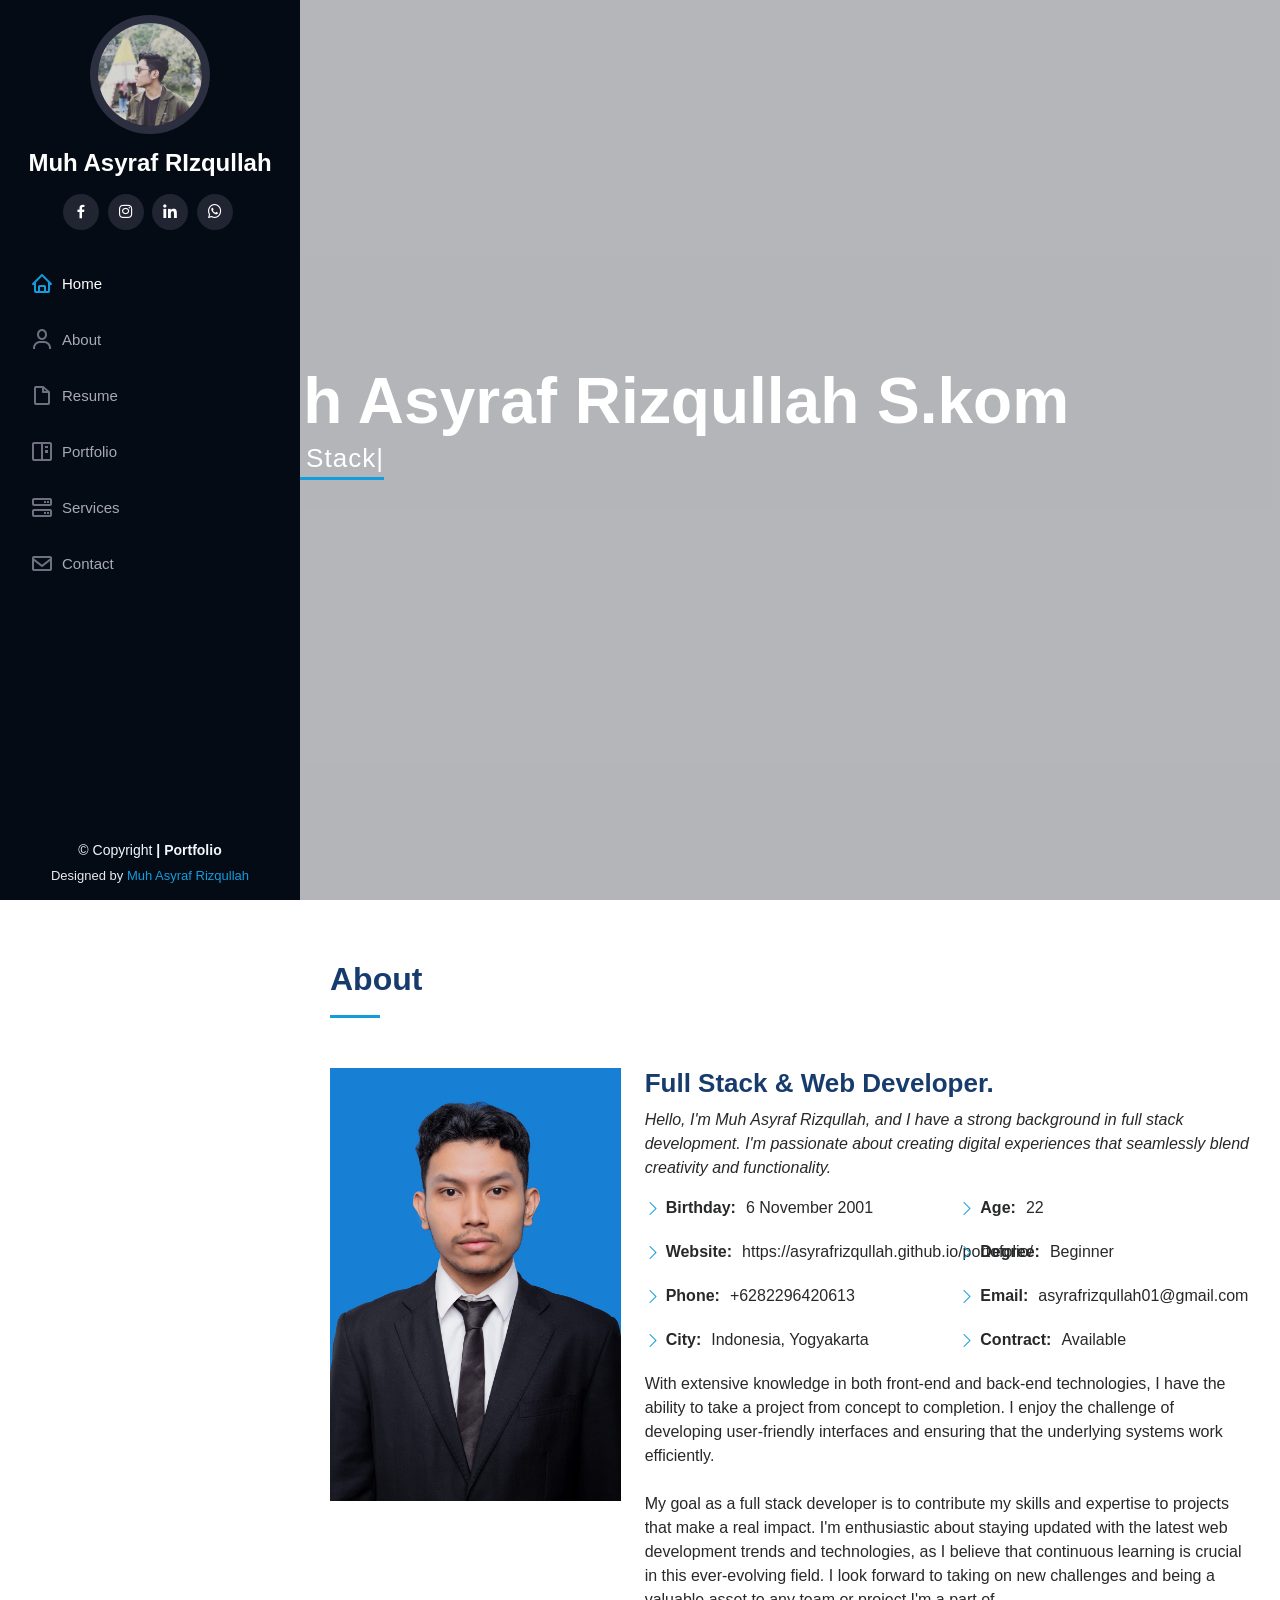
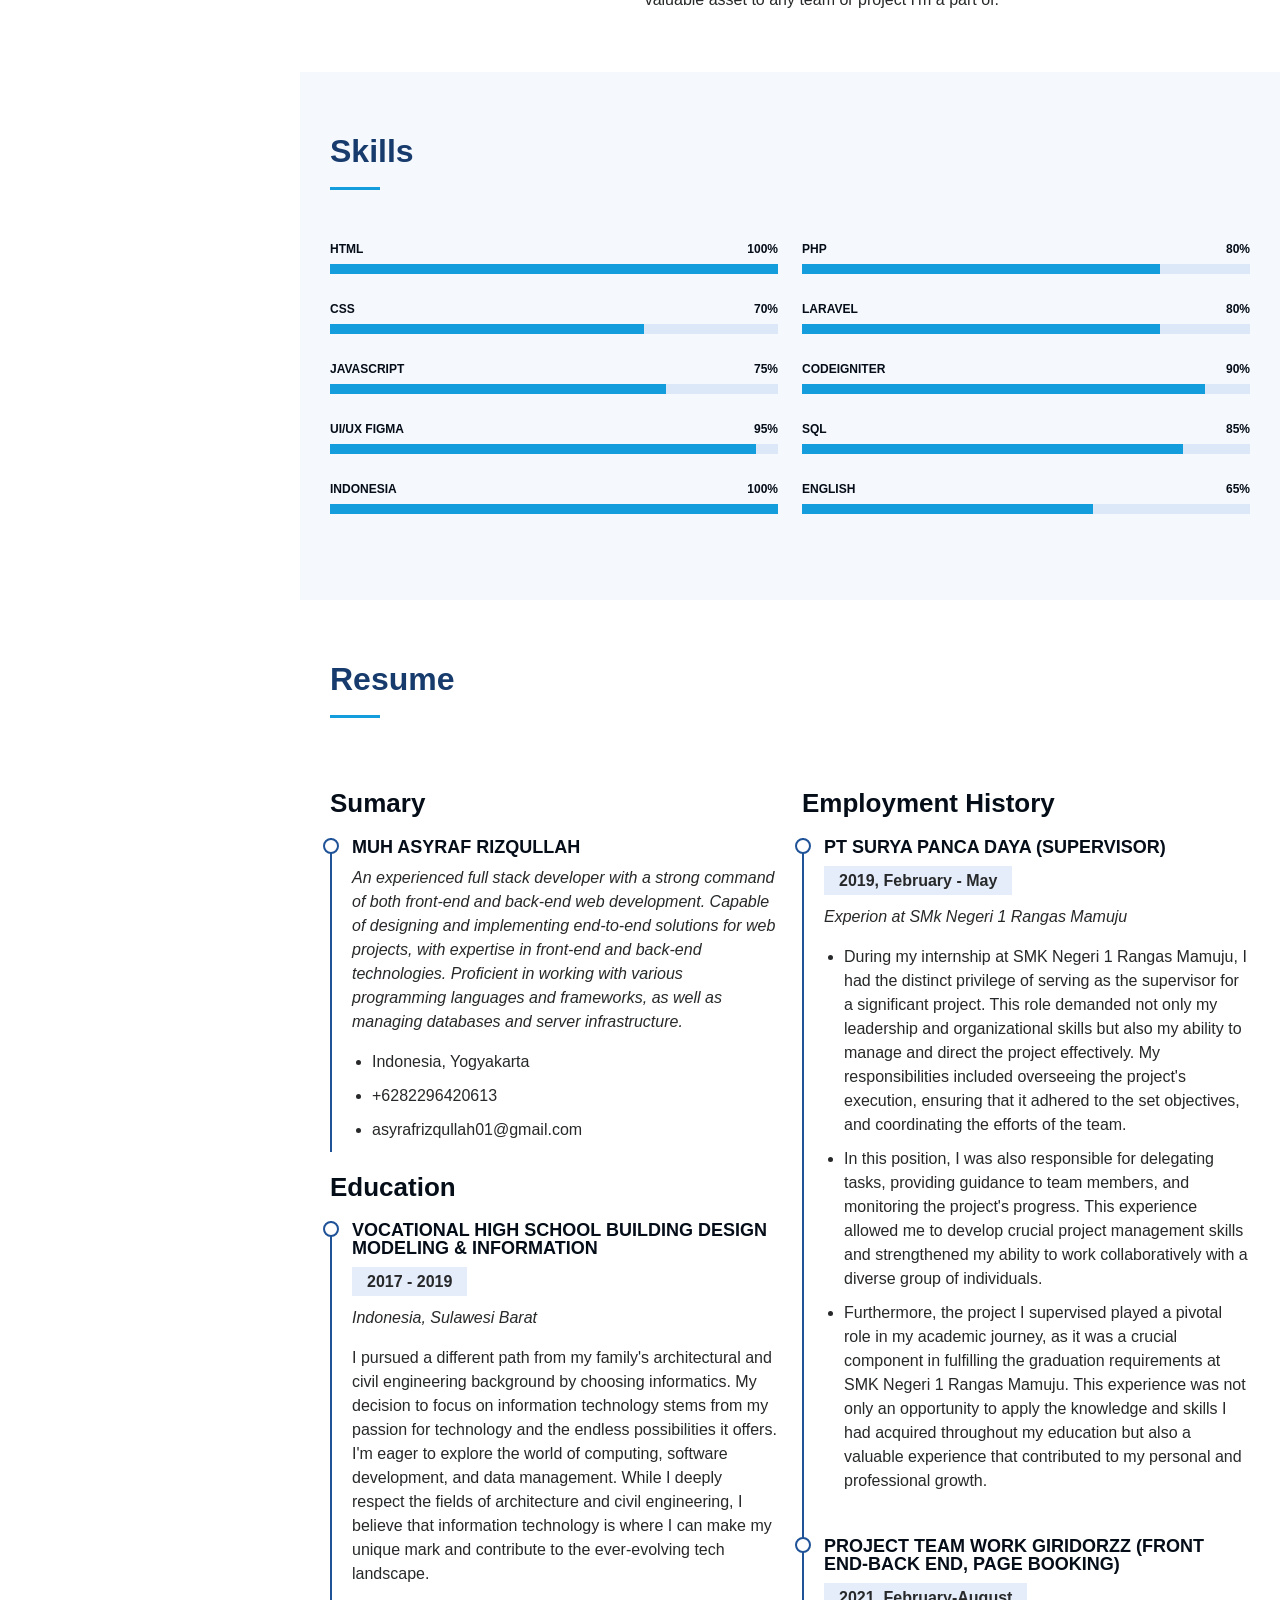
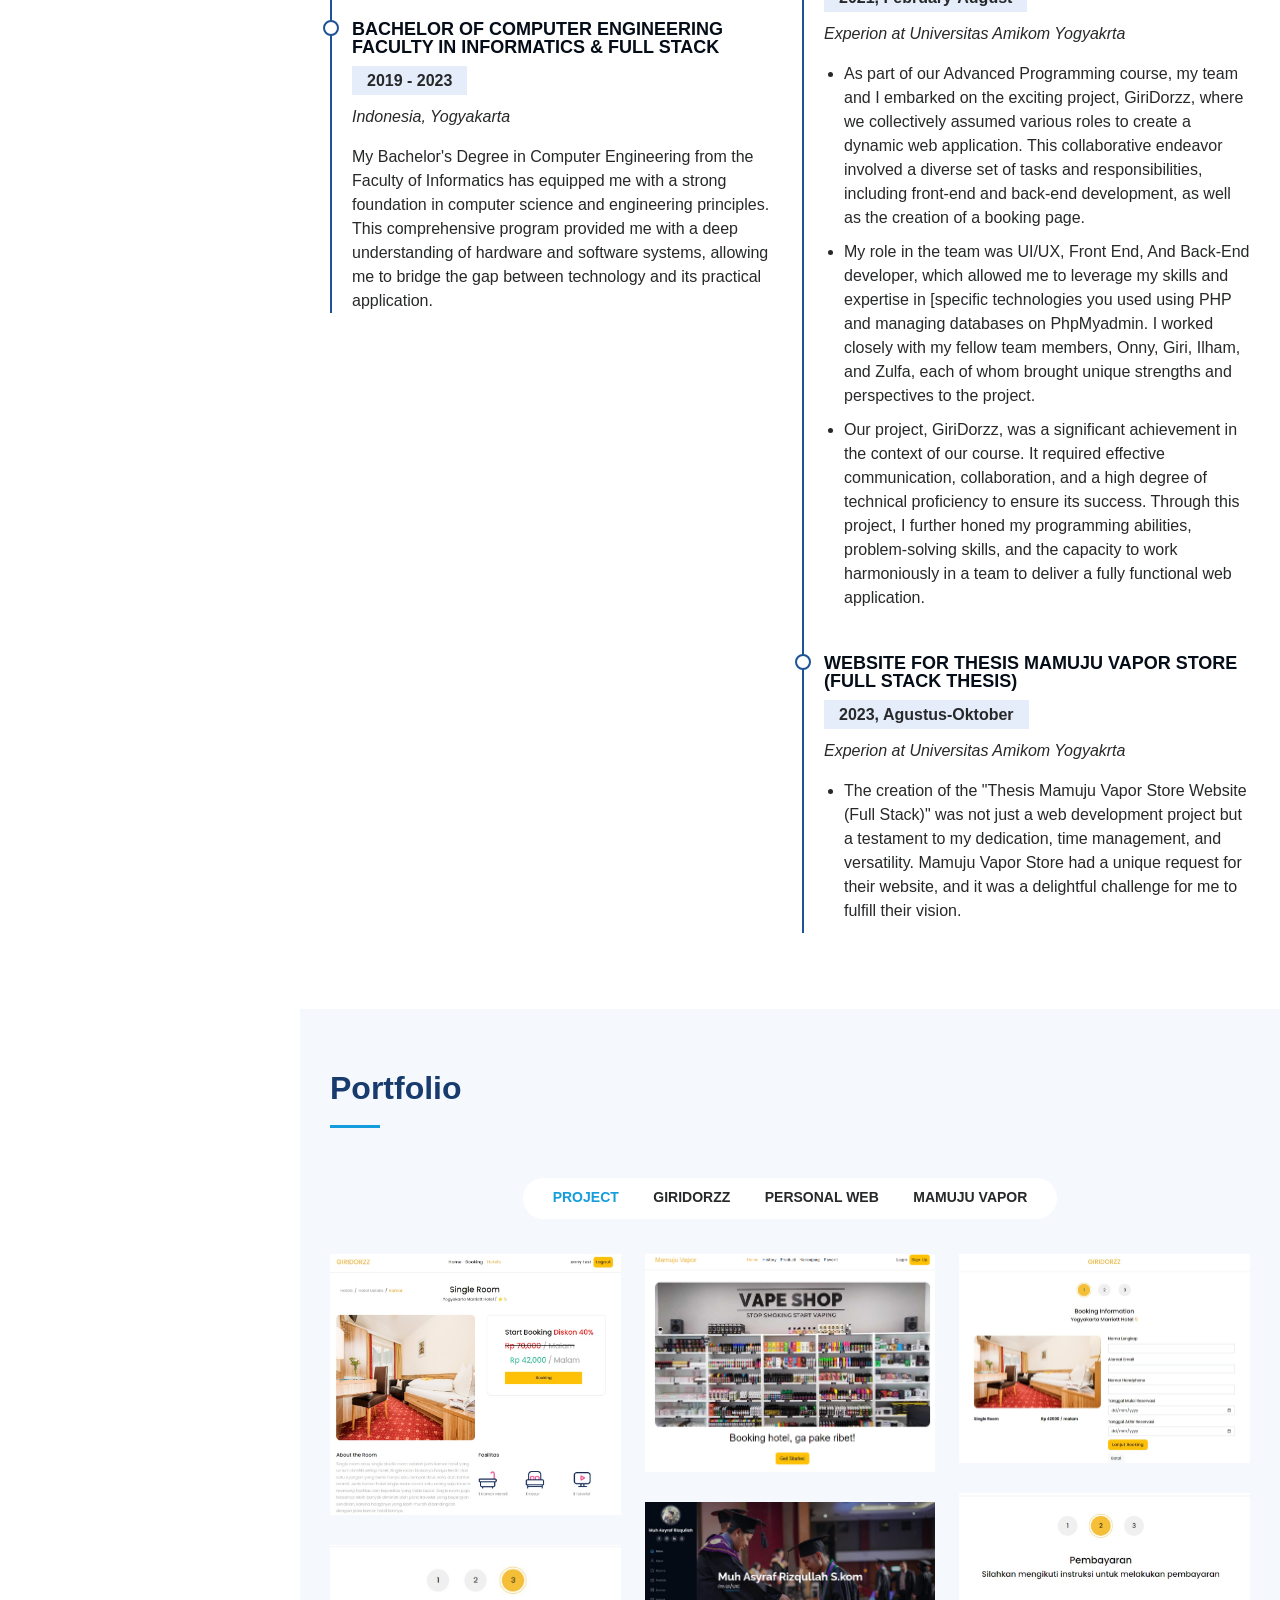
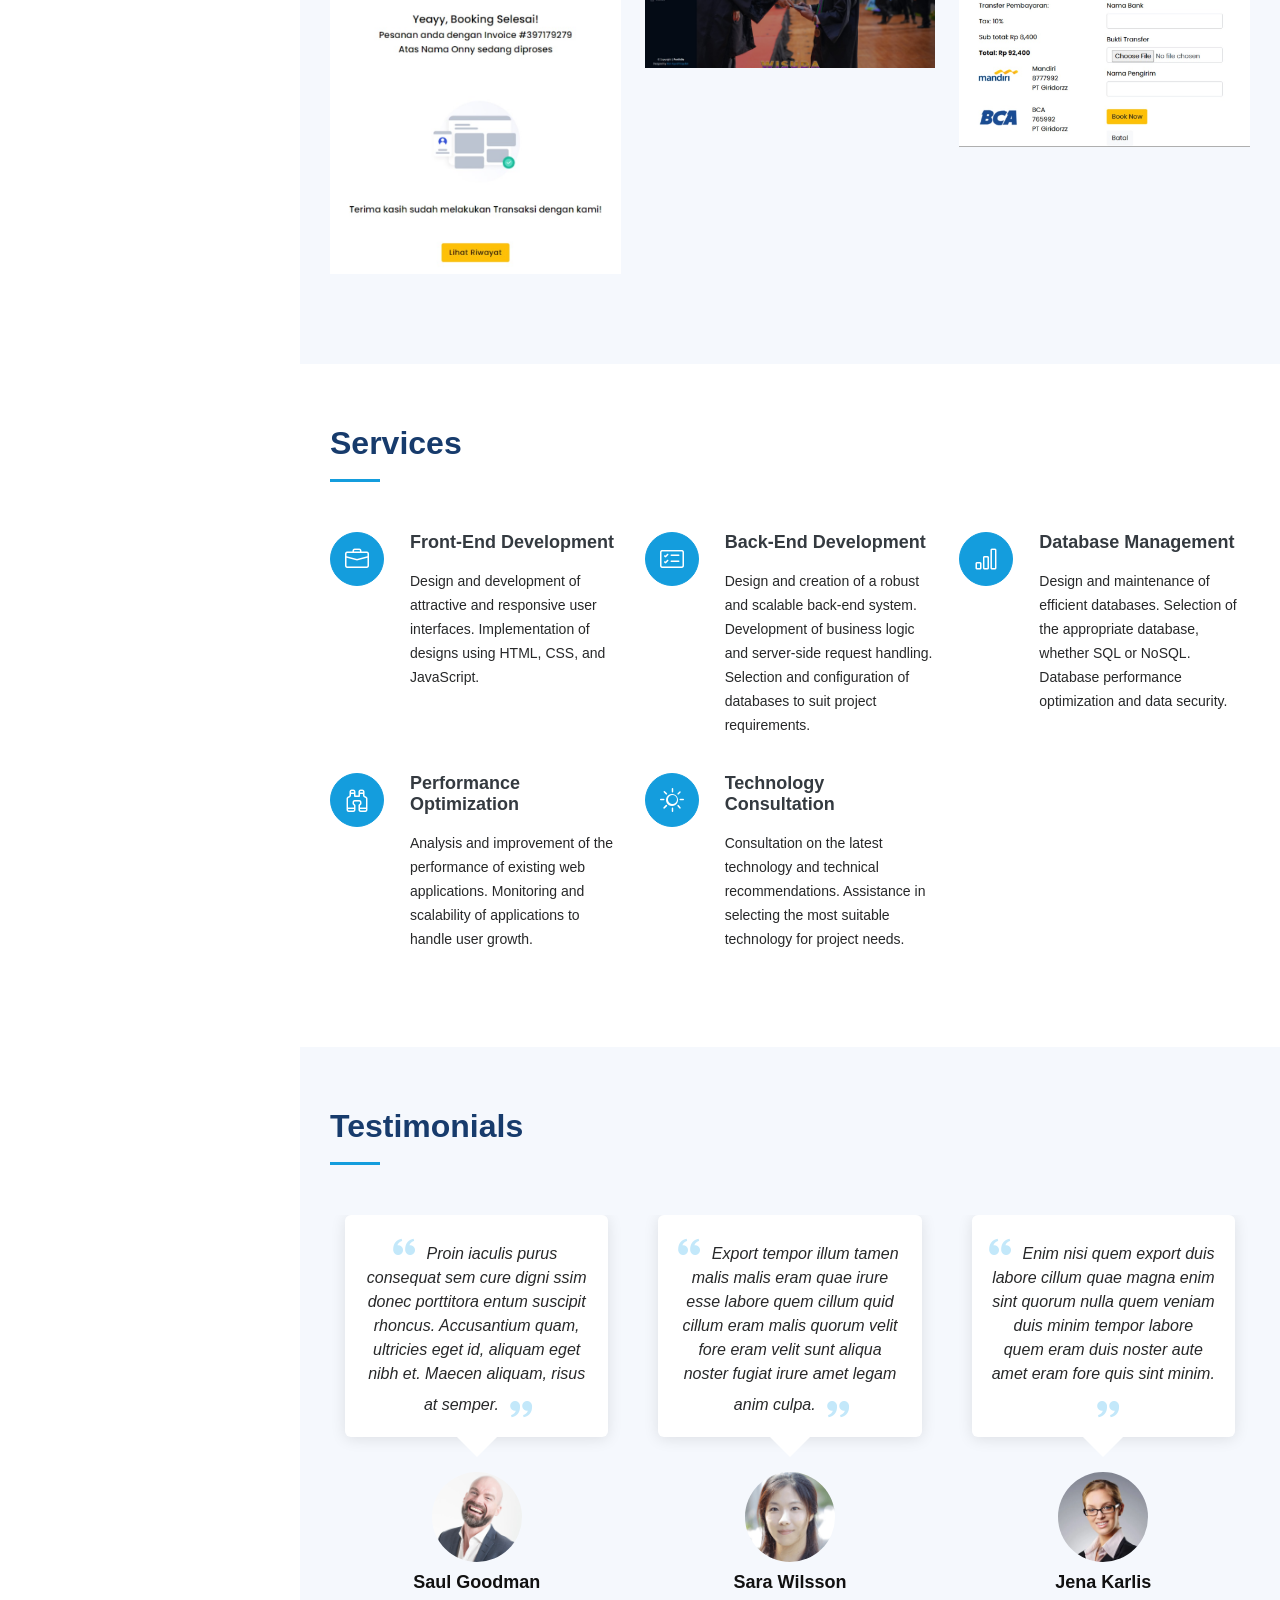
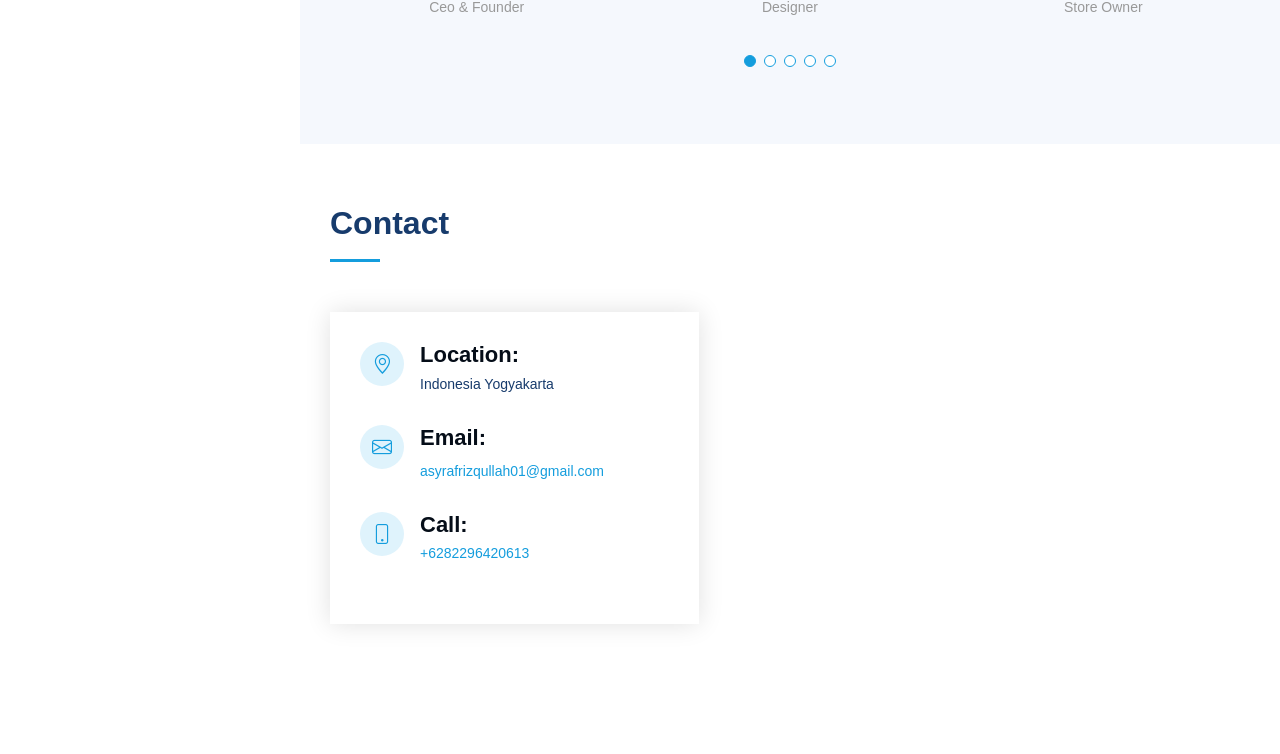
==== commit ff826a30: "Update index.html" ====
--- a/index.html
+++ b/index.html
@@ -7,7 +7,7 @@
   <title>Muh Asyraf Rizqullah S.kom</title>
   <meta content="" name="description">
   <meta content="" name="keywords">
-  <link href="./assets/img/portfolio/1.jpg" rel="icon">
+  <link href="assets/img/portfolio/1.jpg" rel="icon">
   <link href="assets/img/apple-touch-icon.png" rel="apple-touch-icon">
   <link
     href="https://fonts.googleapis.com/css?family=Open+Sans:300,300i,400,400i,600,600i,700,700i|Raleway:300,300i,400,400i,500,500i,600,600i,700,700i|Poppins:300,300i,400,400i,500,500i,600,600i,700,700i"
@@ -647,14 +647,14 @@
                 <p><a href="https://api.whatsapp.com/send?phone=6282296420613" target="_blank">+6282296420613</a></p>
               </div>
 
-              <iframe
+<!--               <iframe
                 src="https://www.google.com/maps/embed?pb=!1m14!1m8!1m3!1d12097.433213460943!2d-74.0062269!3d40.7101282!3m2!1i1024!2i768!4f13.1!3m3!1m2!1s0x0%3A0xb89d1fe6bc499443!2sDowntown+Conference+Center!5e0!3m2!1smk!2sbg!4v1539943755621"
-                frameborder="0" style="border:0; width: 100%; height: 290px;" allowfullscreen></iframe>
-            </div>
-
-          </div>
-
-          <div class="col-lg-7 mt-5 mt-lg-0 d-flex align-items-stretch">
+                frameborder="0" style="border:0; width: 100%; height: 290px;" allowfullscreen></iframe> -->
+            </div>
+
+          </div>
+
+<!--           <div class="col-lg-7 mt-5 mt-lg-0 d-flex align-items-stretch">
             <form action="forms/contact.php" method="post" role="form" class="php-email-form">
               <div class="row">
                 <div class="form-group col-md-6">
@@ -682,7 +682,7 @@
               <div class="text-center"><button type="submit">Send Message</button></div>
             </form>
           </div>
-
+ -->
         </div>
 
       </div>
@@ -719,4 +719,4 @@
 
 </body>
 
-</html>+</html>
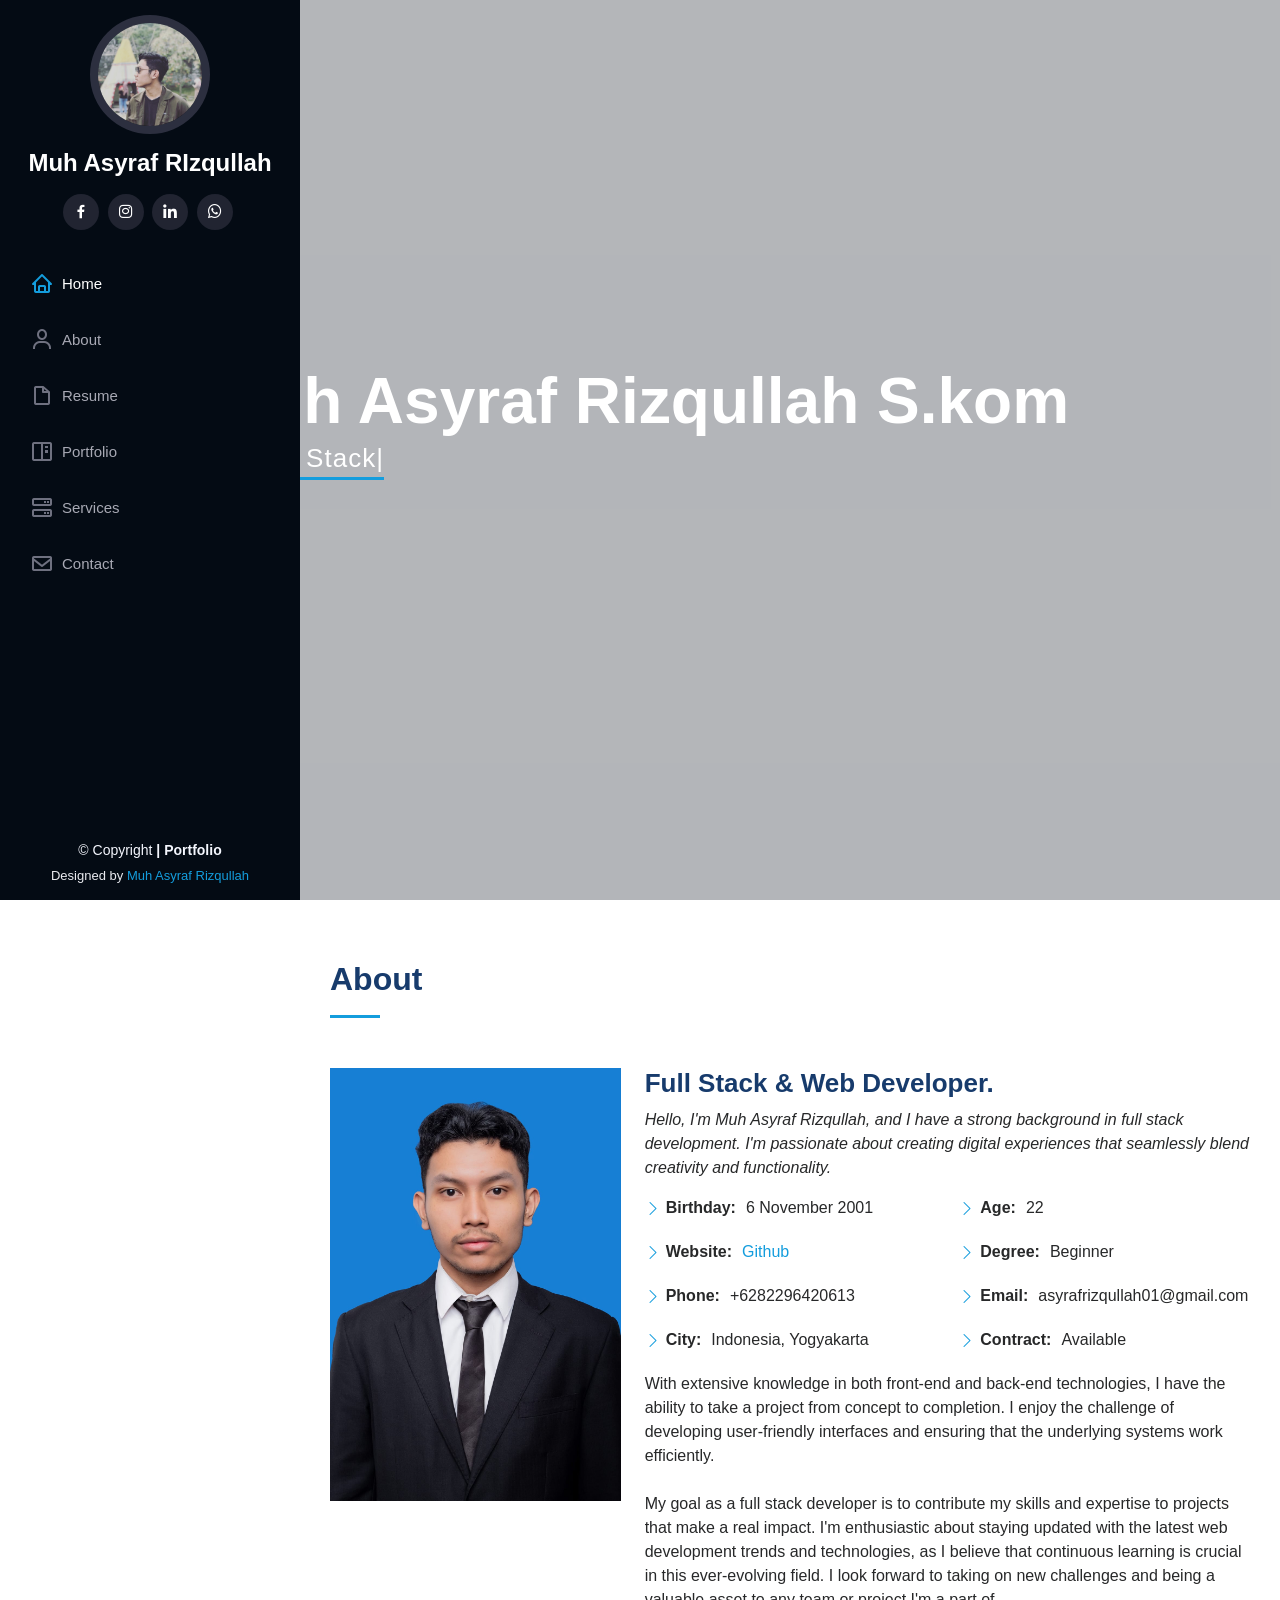
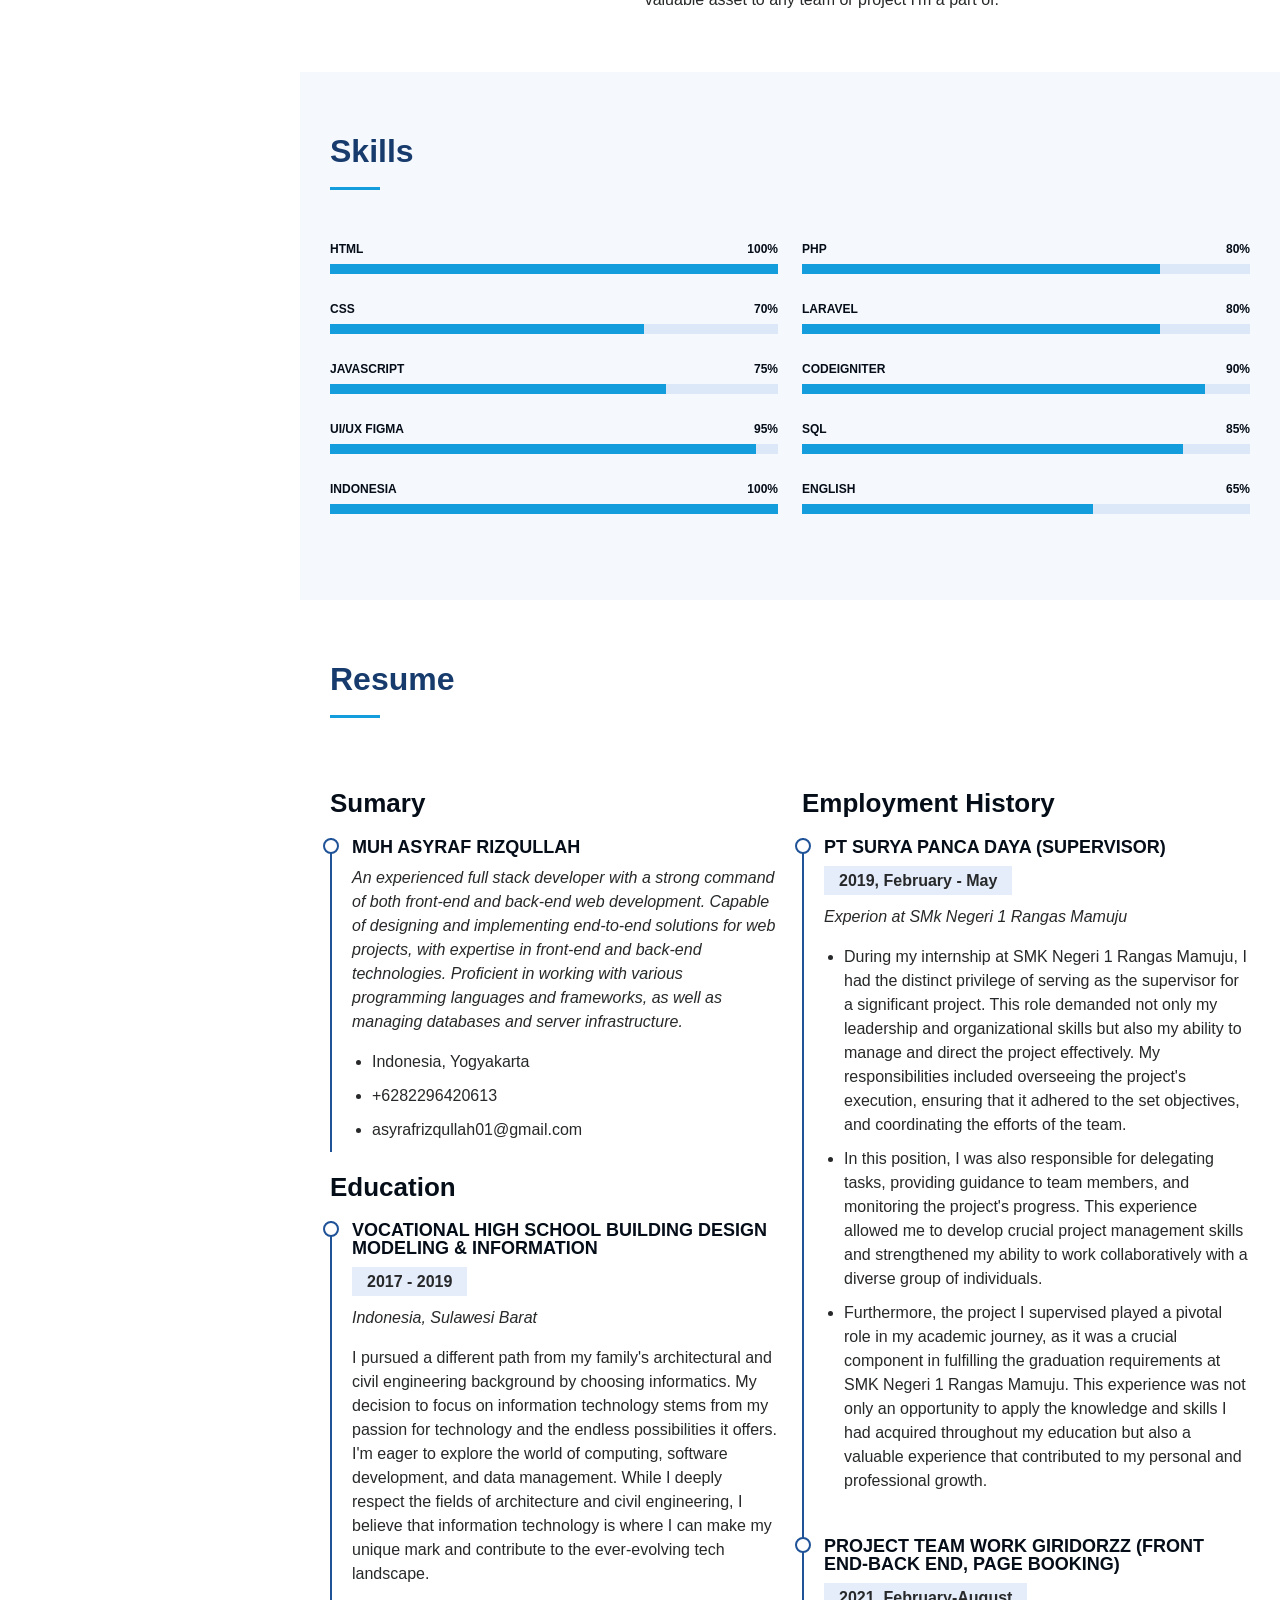
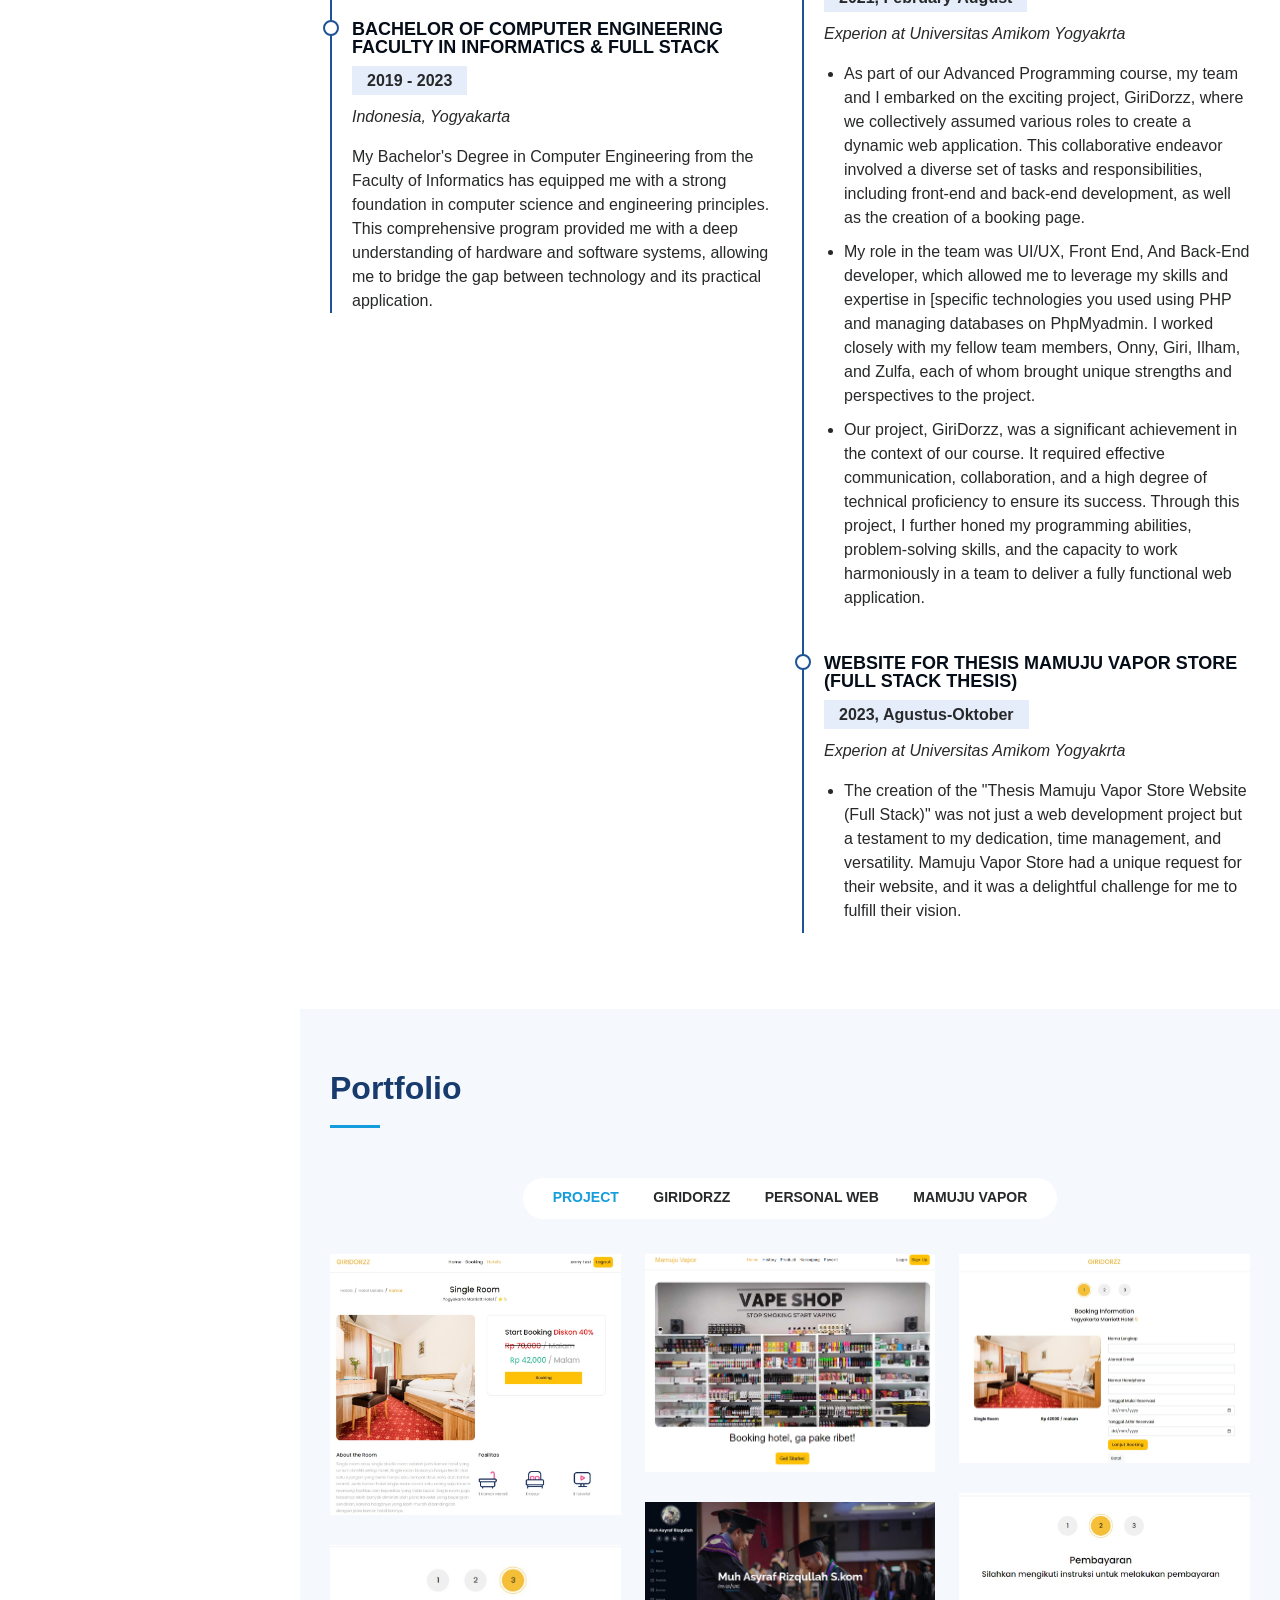
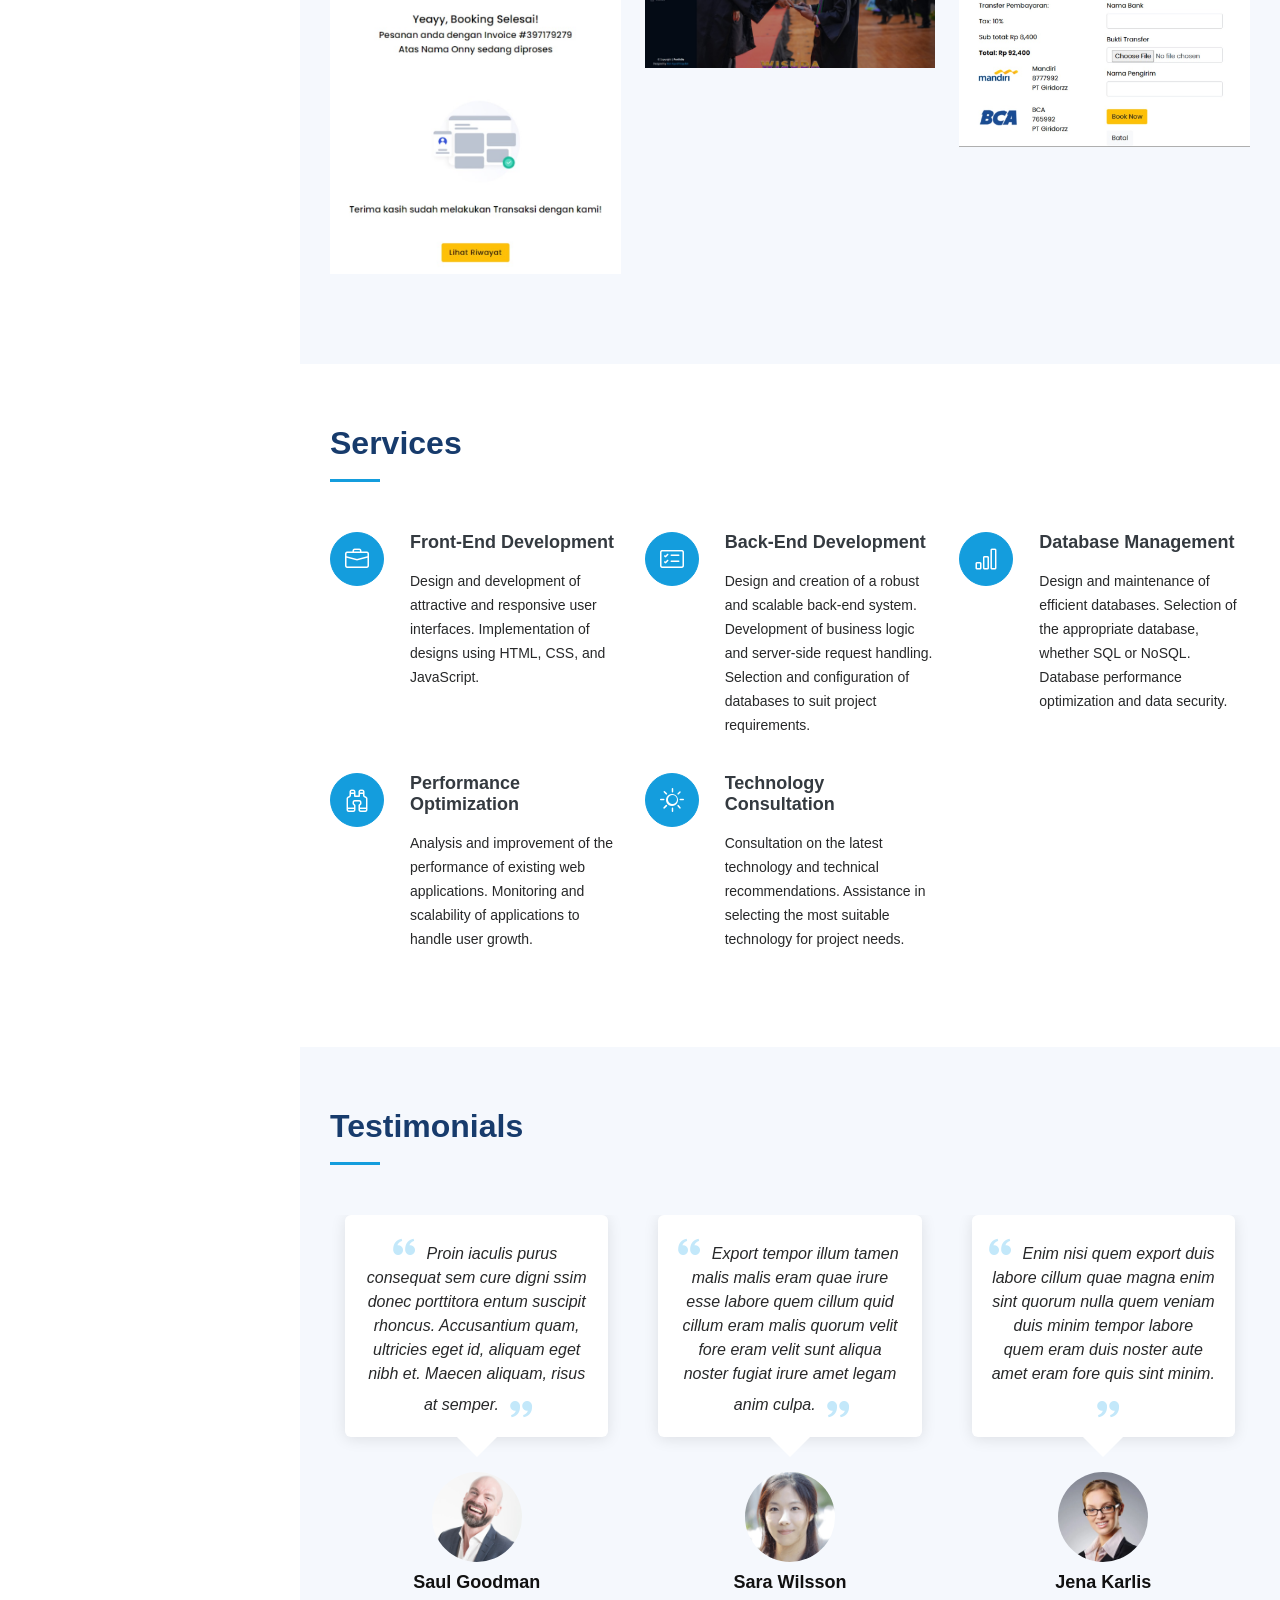
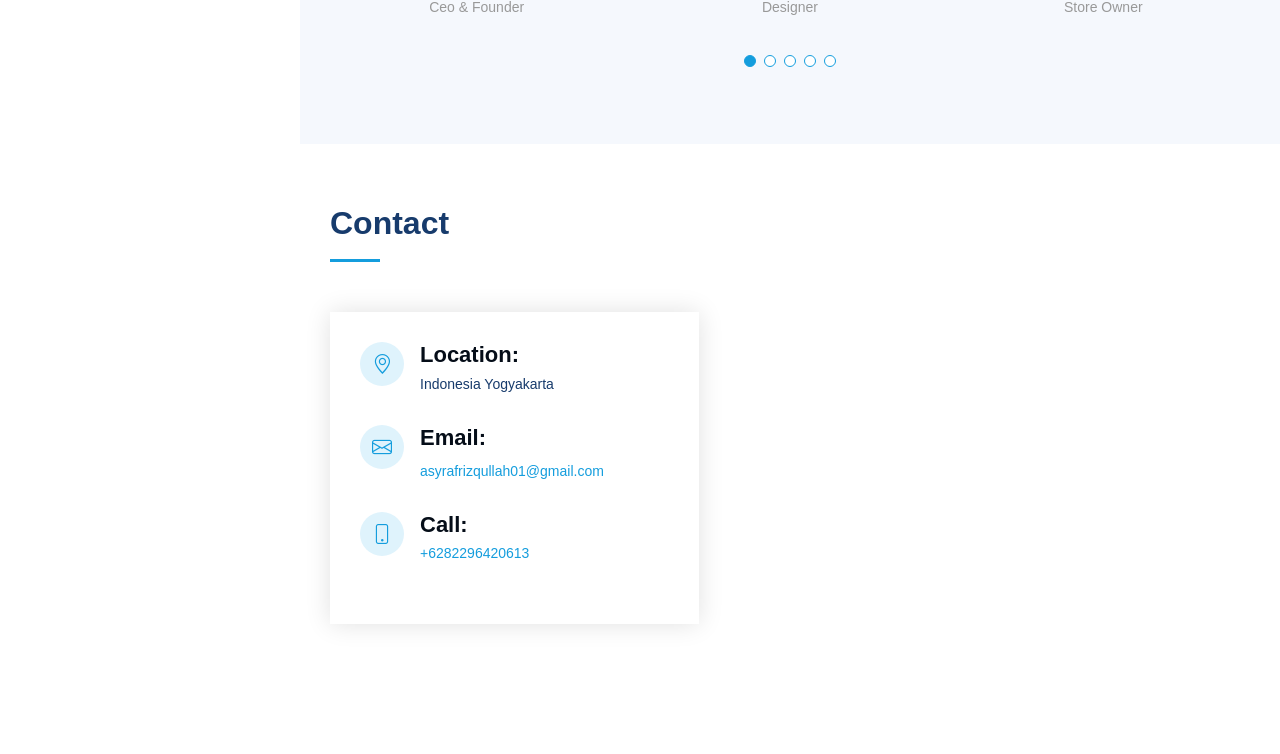
==== commit c1edfa6c: "Update index.html" ====
--- a/index.html
+++ b/index.html
@@ -92,7 +92,7 @@
                 <ul>
                   <li><i class="bi bi-chevron-right"></i> <strong>Birthday:</strong> <span>6 November 2001</span></li>
                   <li><i class="bi bi-chevron-right"></i> <strong>Website:</strong> <span>
-                      https://asyrafrizqullah.github.io/portofolio/</span>
+                      <a href="https://asyrafrizqullah.github.io/portofolio/">Github</a></span>
                   </li>
                   <li><i class="bi bi-chevron-right"></i> <strong>Phone:</strong> <span>+6282296420613</span></li>
                   <li><i class="bi bi-chevron-right"></i> <strong>City:</strong> <span>Indonesia, Yogyakarta</span></li>
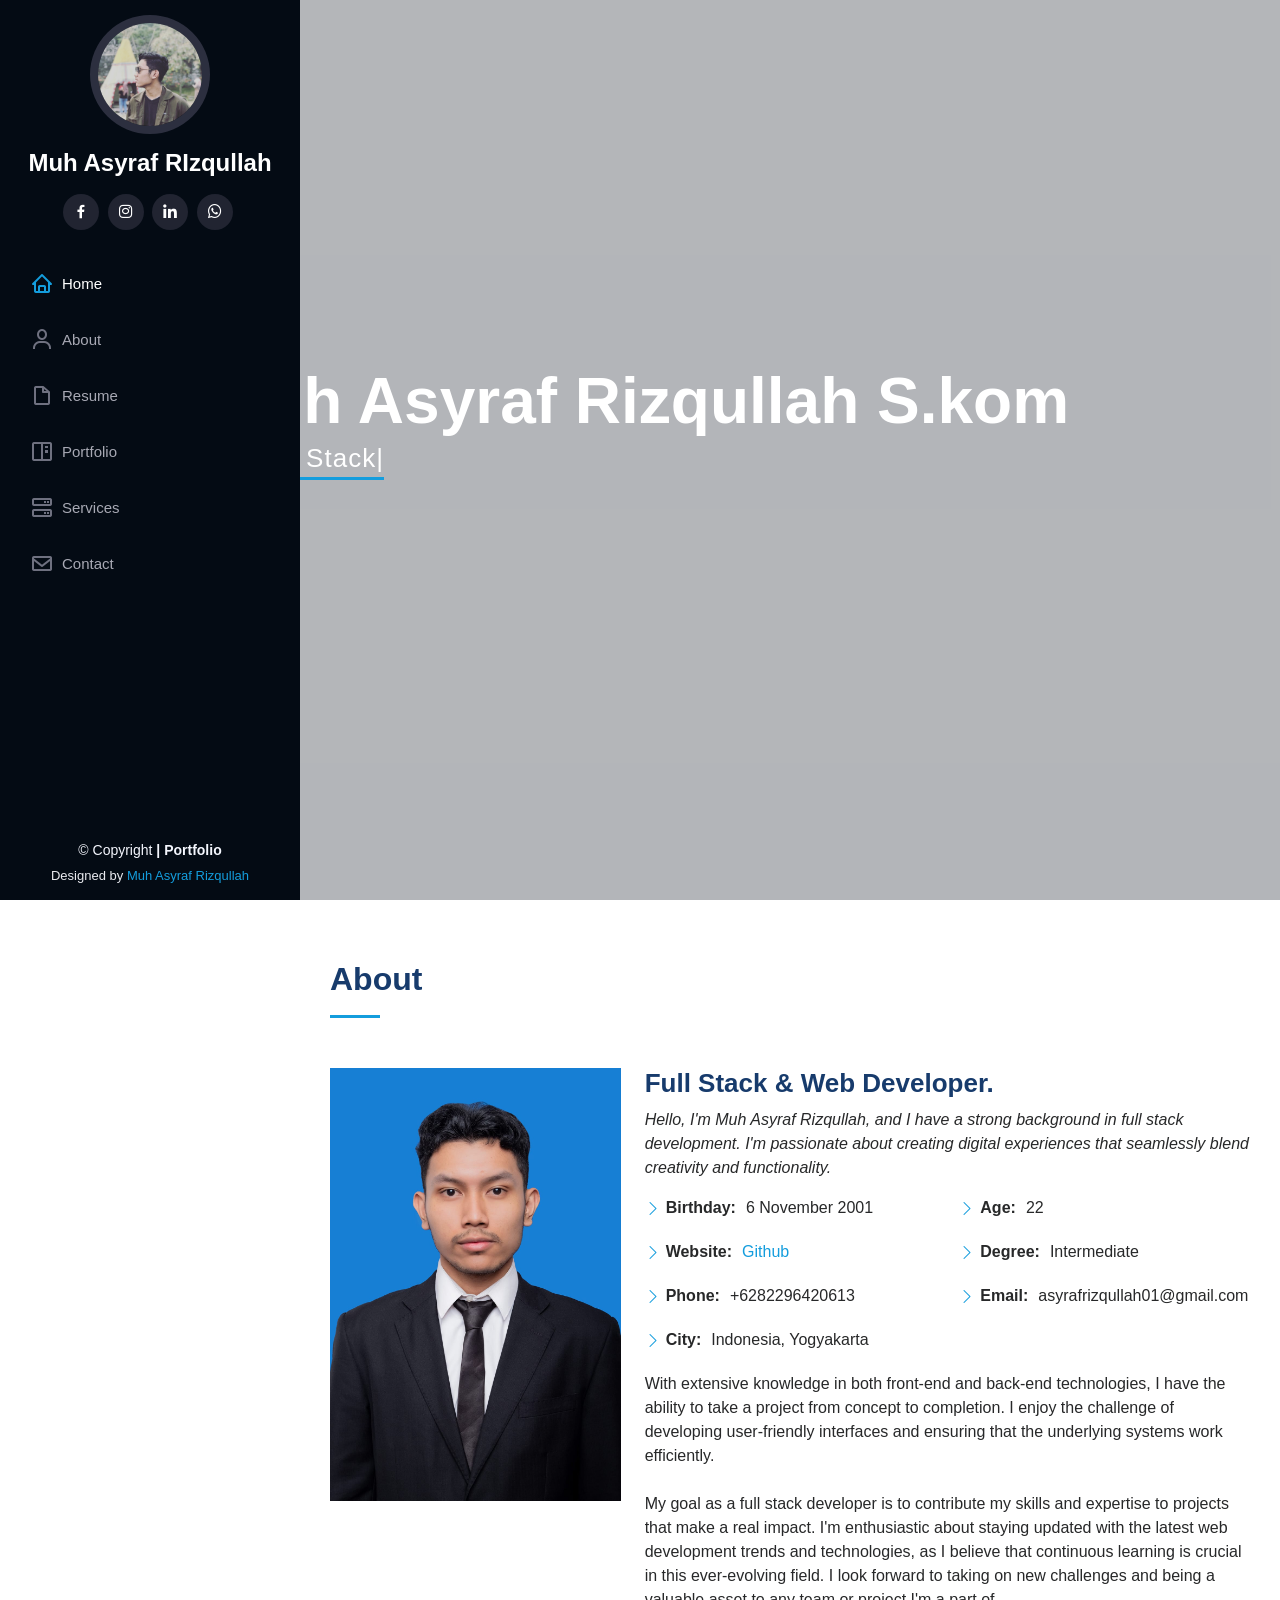
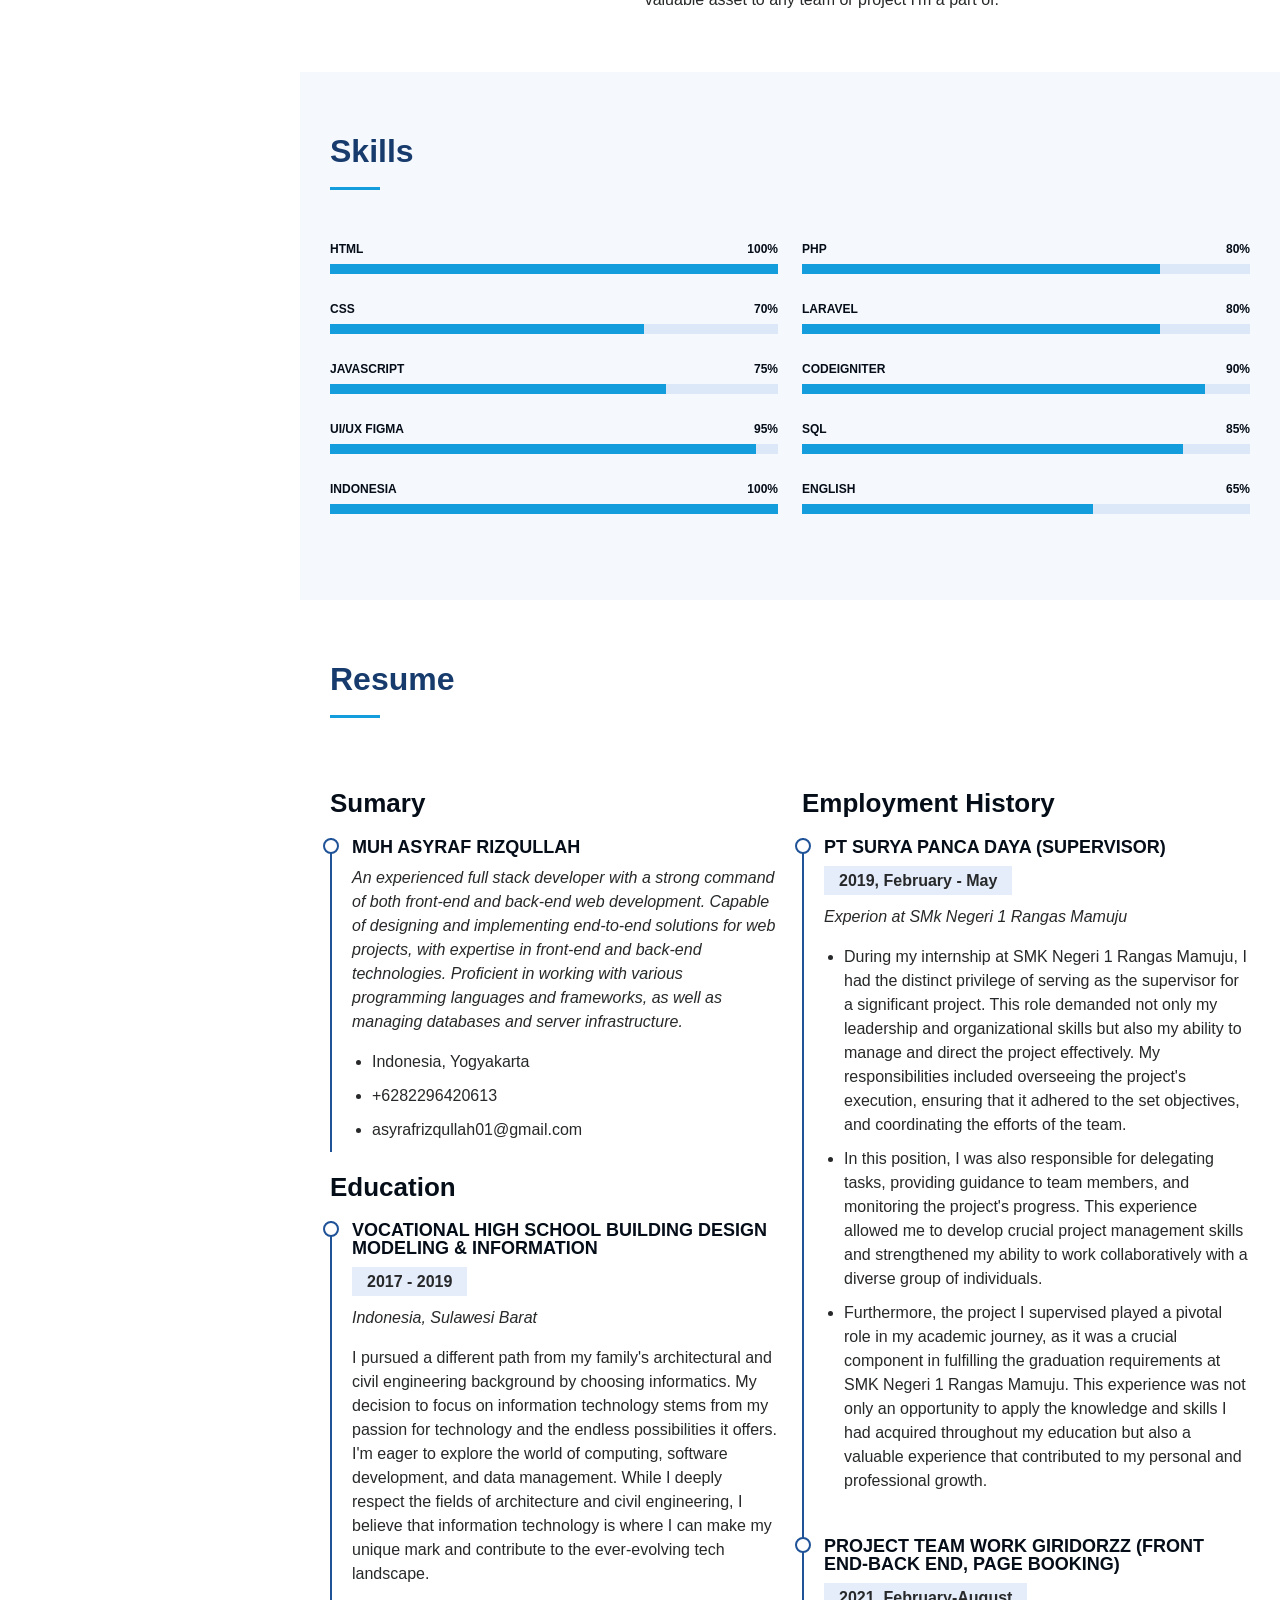
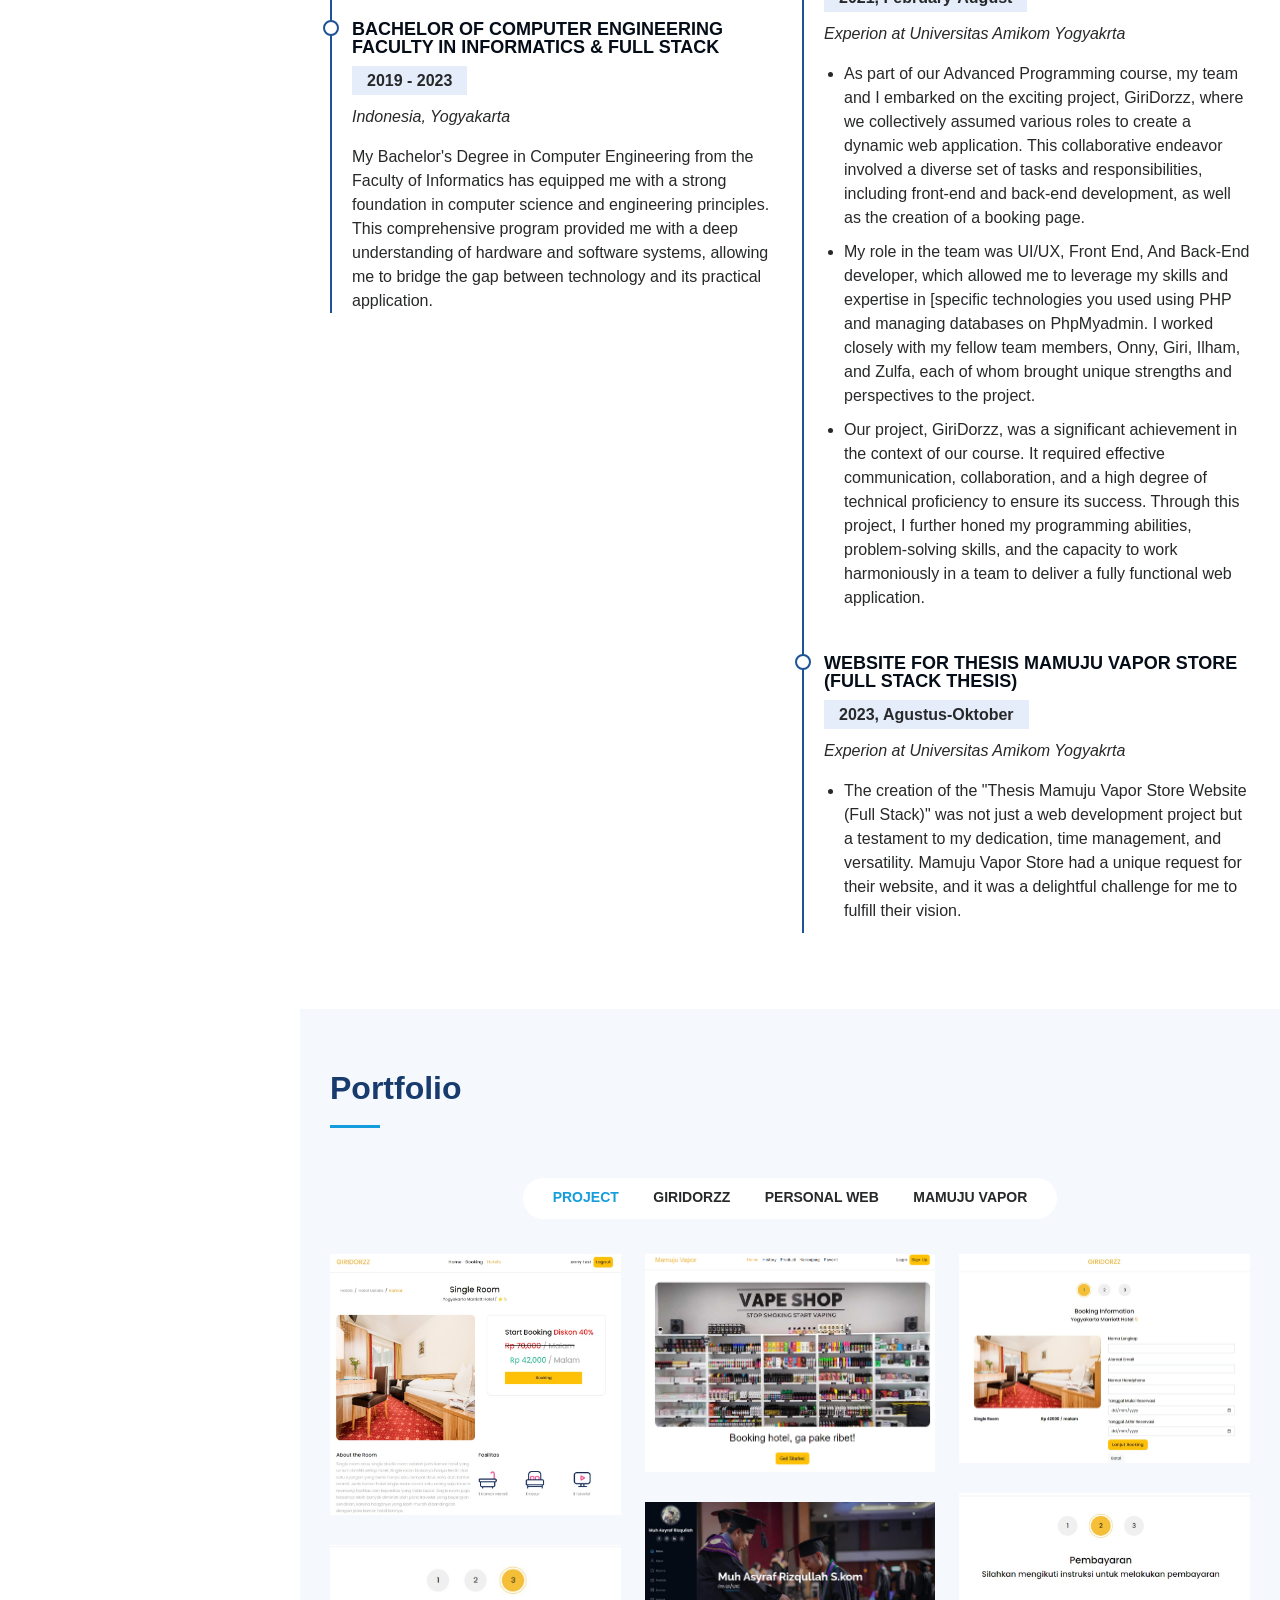
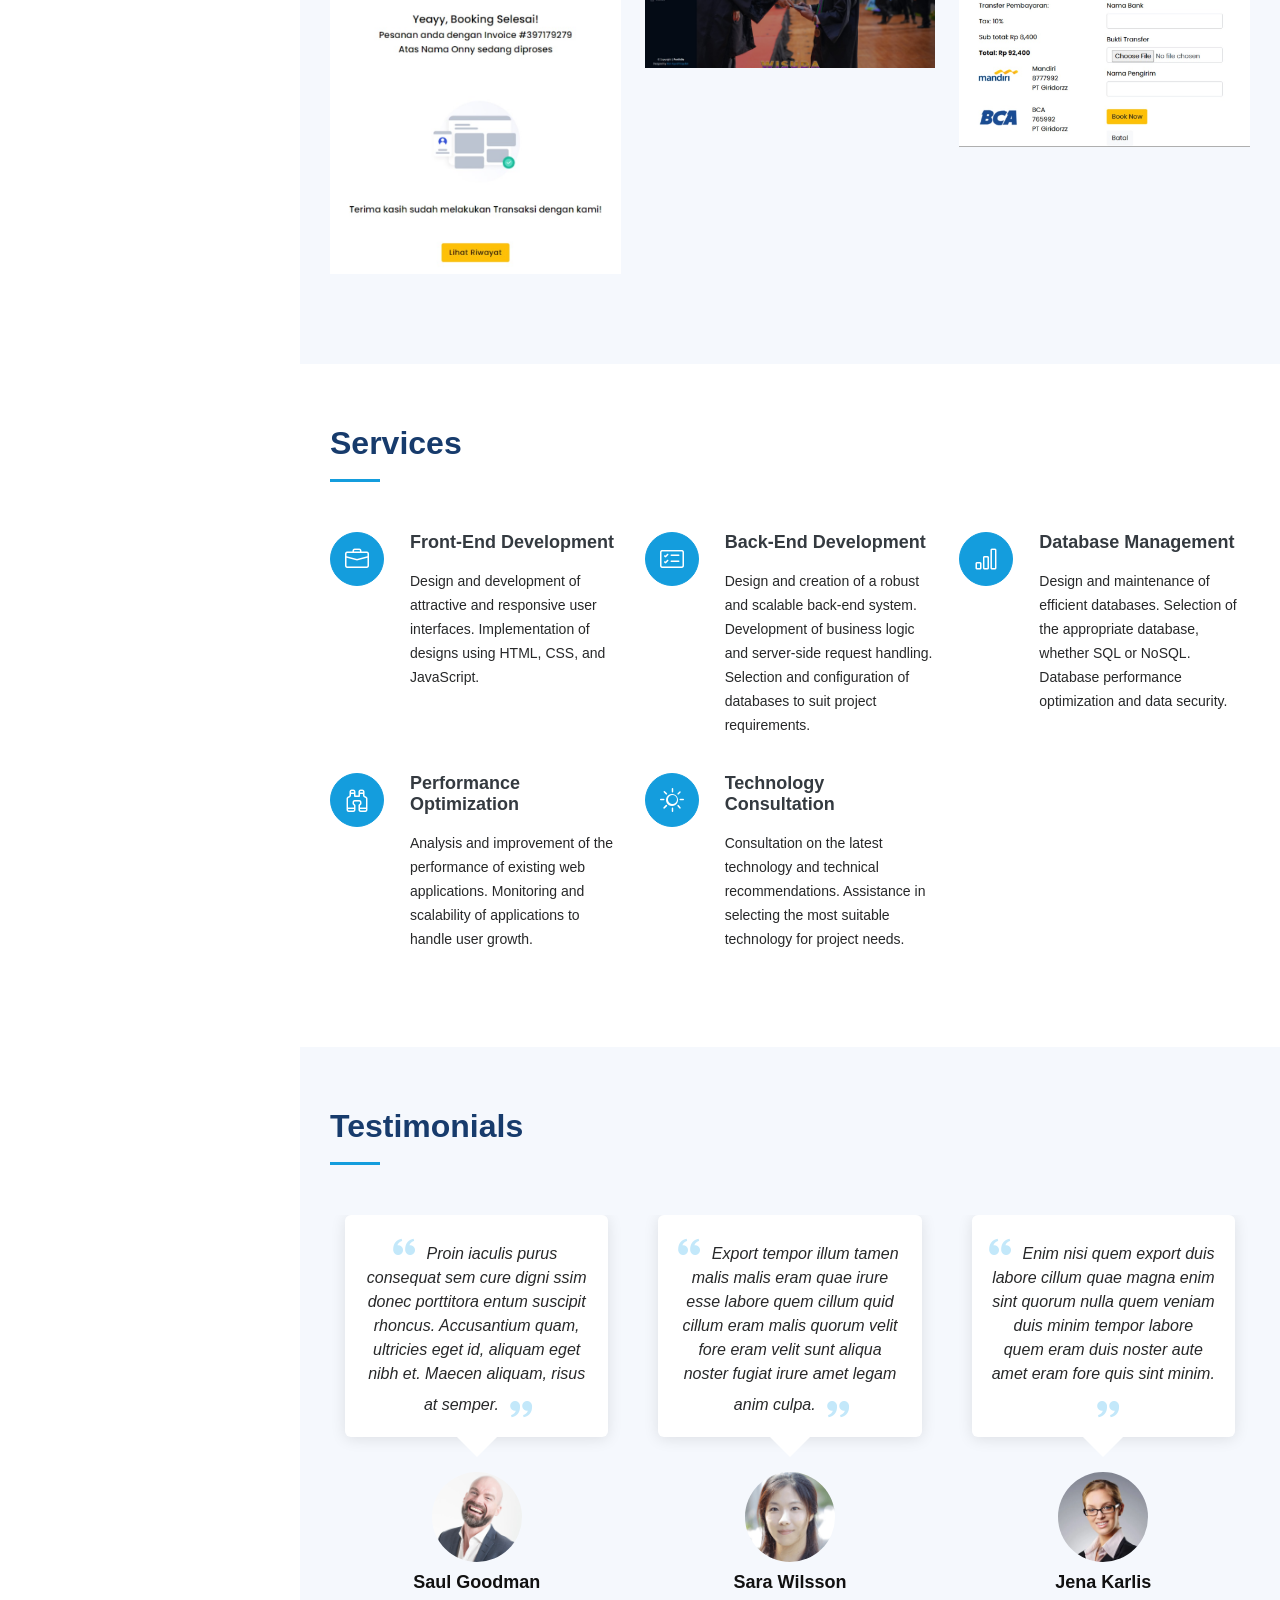
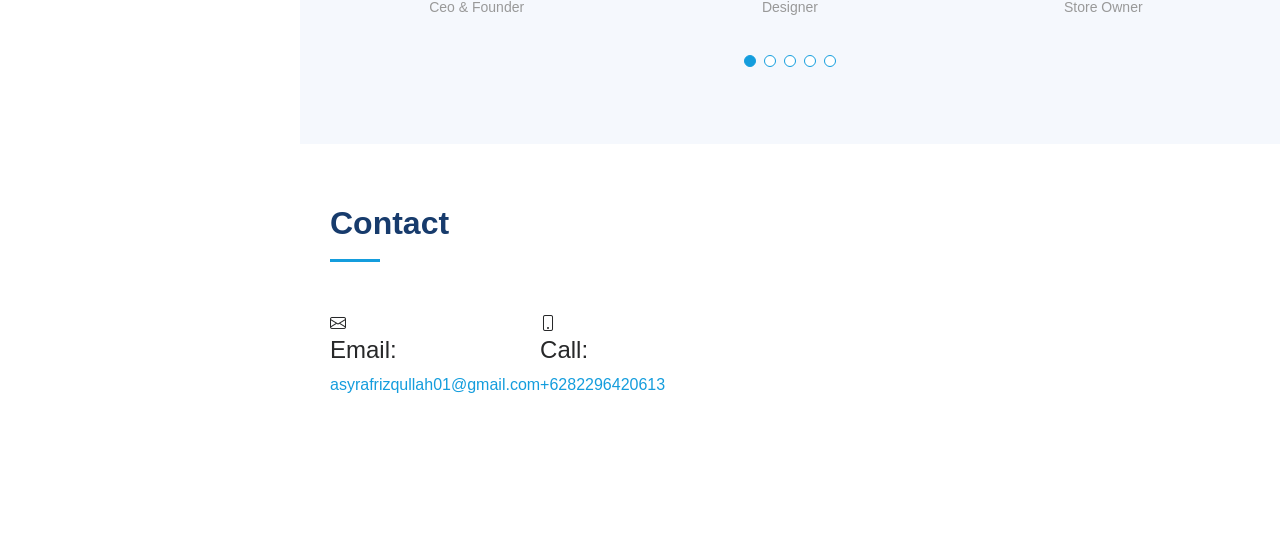
==== commit 8b15ce91: "Update index.html" ====
--- a/index.html
+++ b/index.html
@@ -101,11 +101,9 @@
               <div class="col-lg-6">
                 <ul>
                   <li><i class="bi bi-chevron-right"></i> <strong>Age:</strong> <span>22</span></li>
-                  <li><i class="bi bi-chevron-right"></i> <strong>Degree:</strong> <span>Beginner</span></li>
+                  <li><i class="bi bi-chevron-right"></i> <strong>Degree:</strong> <span>Intermediate</span></li>
                   <li><i class="bi bi-chevron-right"></i> <strong>Email:</strong>
                     <span>asyrafrizqullah01@gmail.com</span>
-                  </li>
-                  <li><i class="bi bi-chevron-right"></i> <strong>Contract:</strong> <span>Available</span></li>
                 </ul>
               </div>
             </div>
@@ -628,12 +626,6 @@
         <div class="row" data-aos="fade-in">
 
           <div class="col-lg-5 d-flex align-items-stretch">
-            <div class="info">
-              <div class="address">
-                <i class="bi bi-geo-alt"></i>
-                <h4>Location:</h4>
-                <p>Indonesia Yogyakarta</p>
-              </div>
 
               <div class="email">
                 <i class="bi bi-envelope"></i>
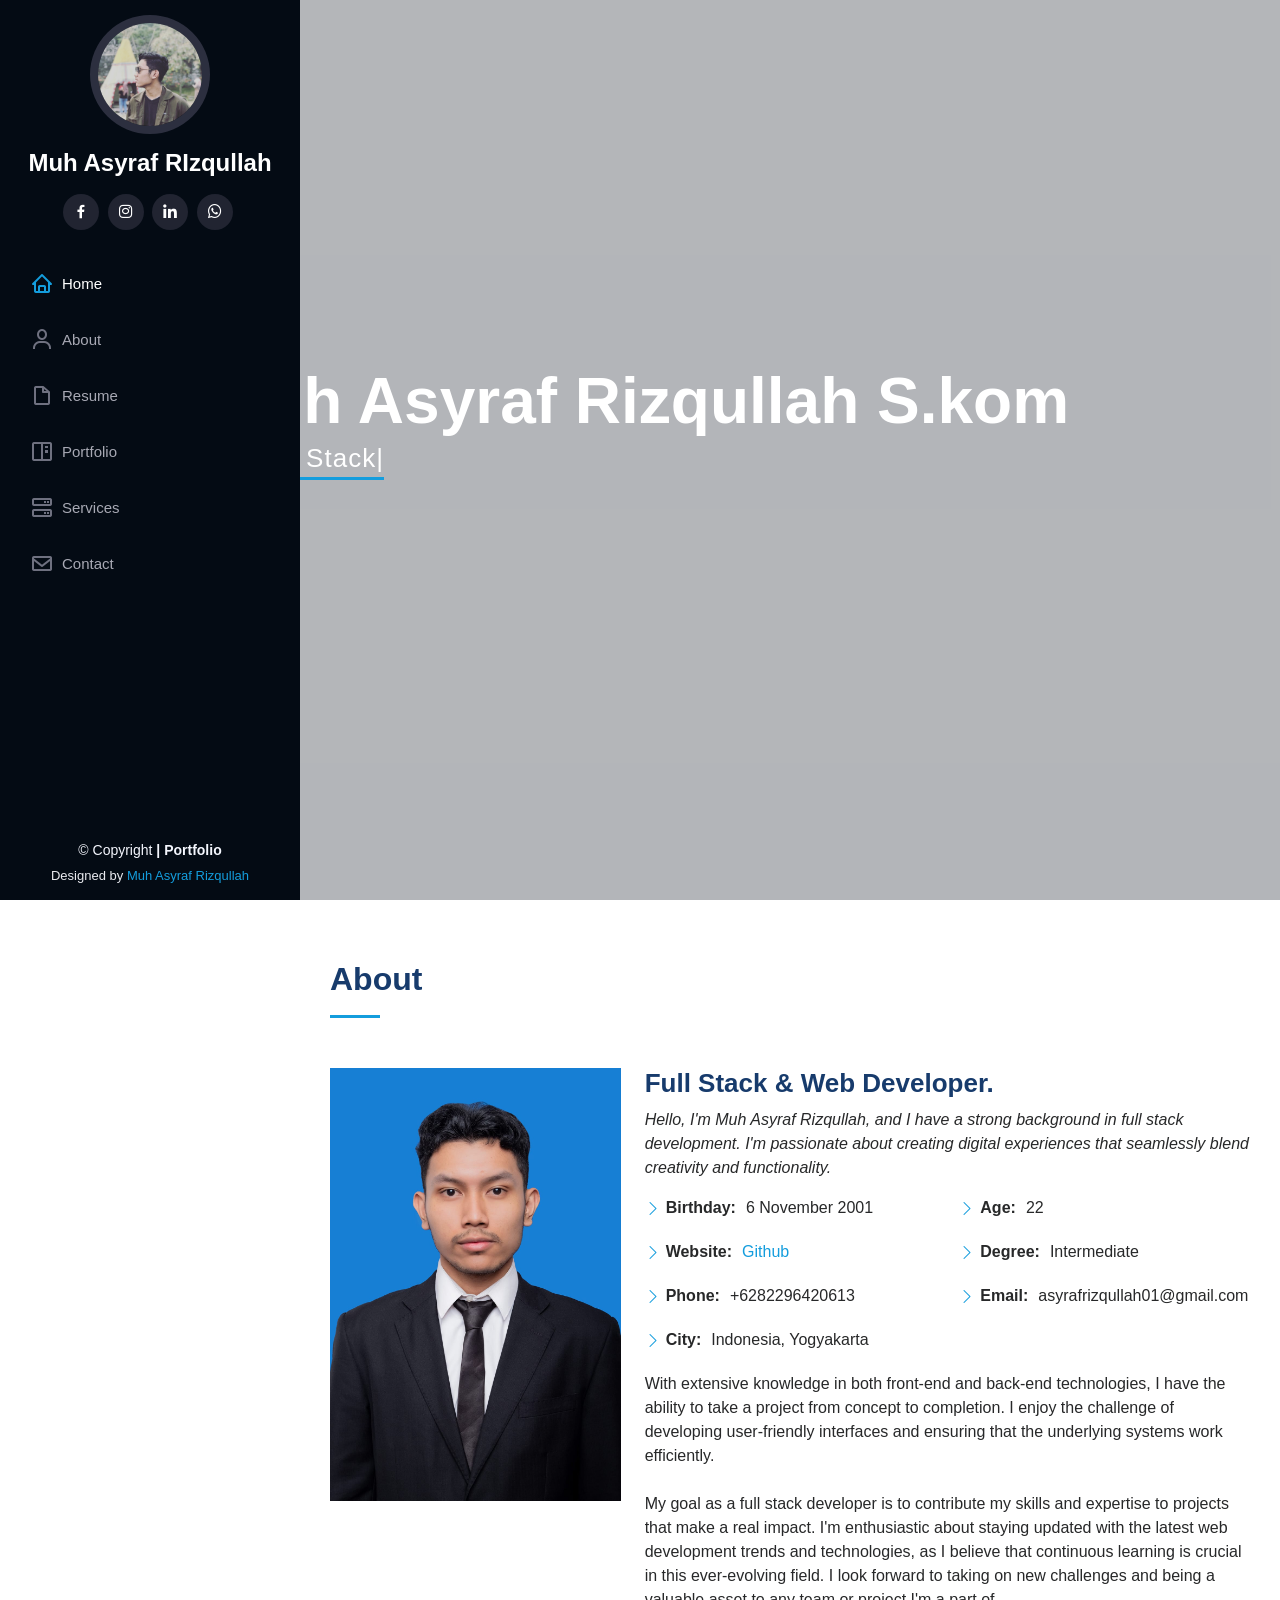
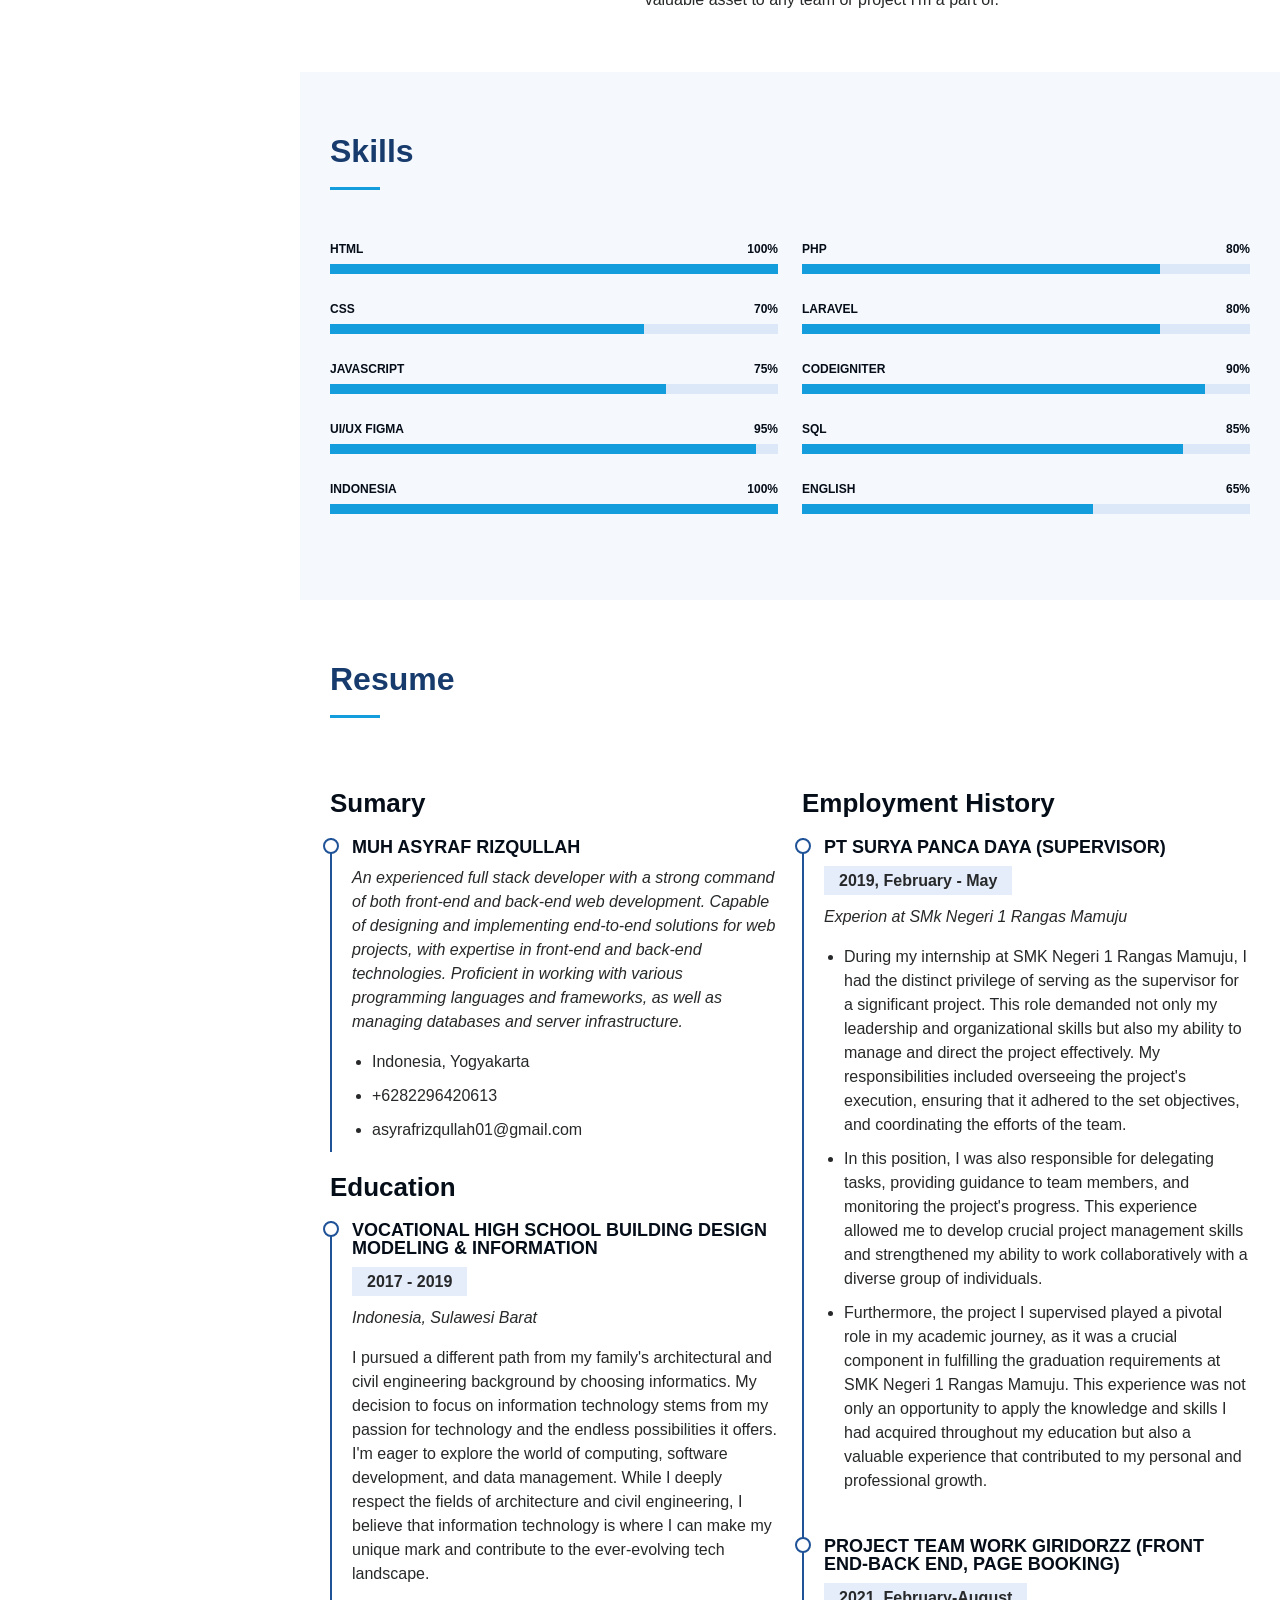
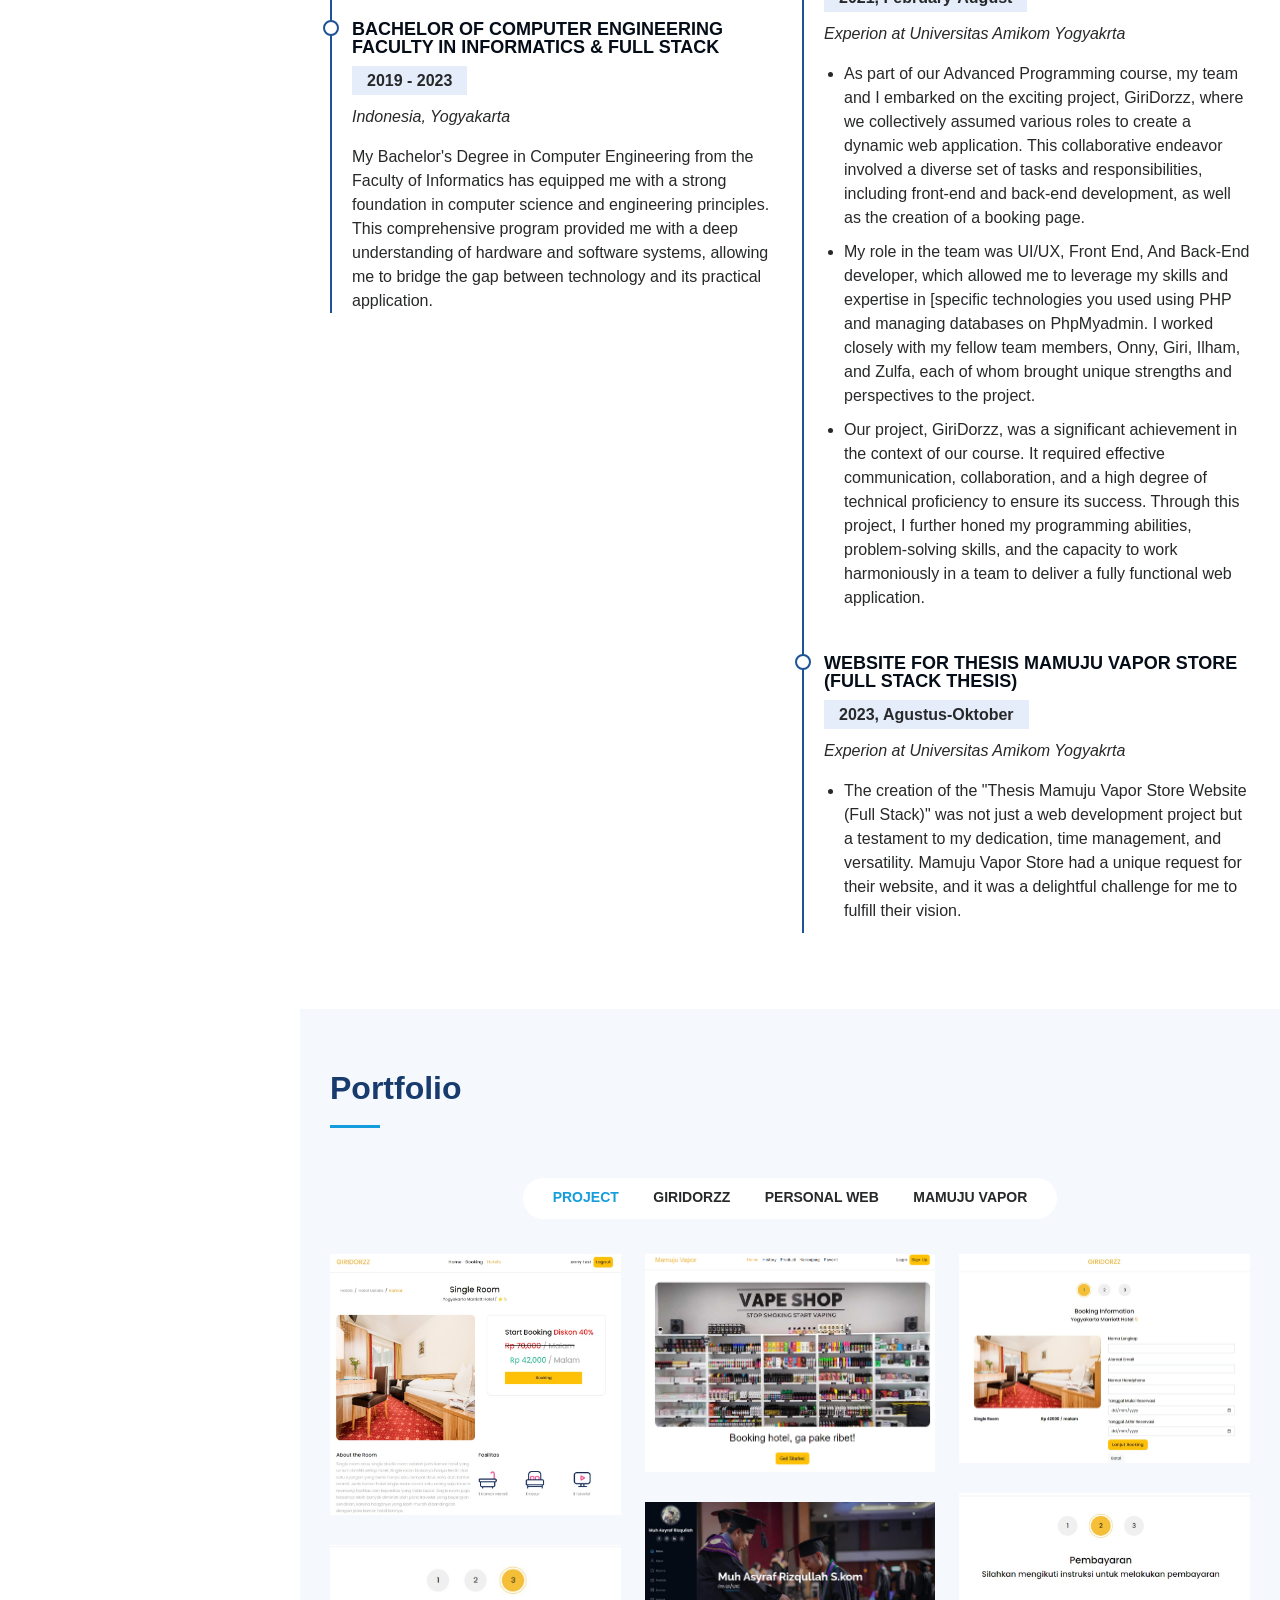
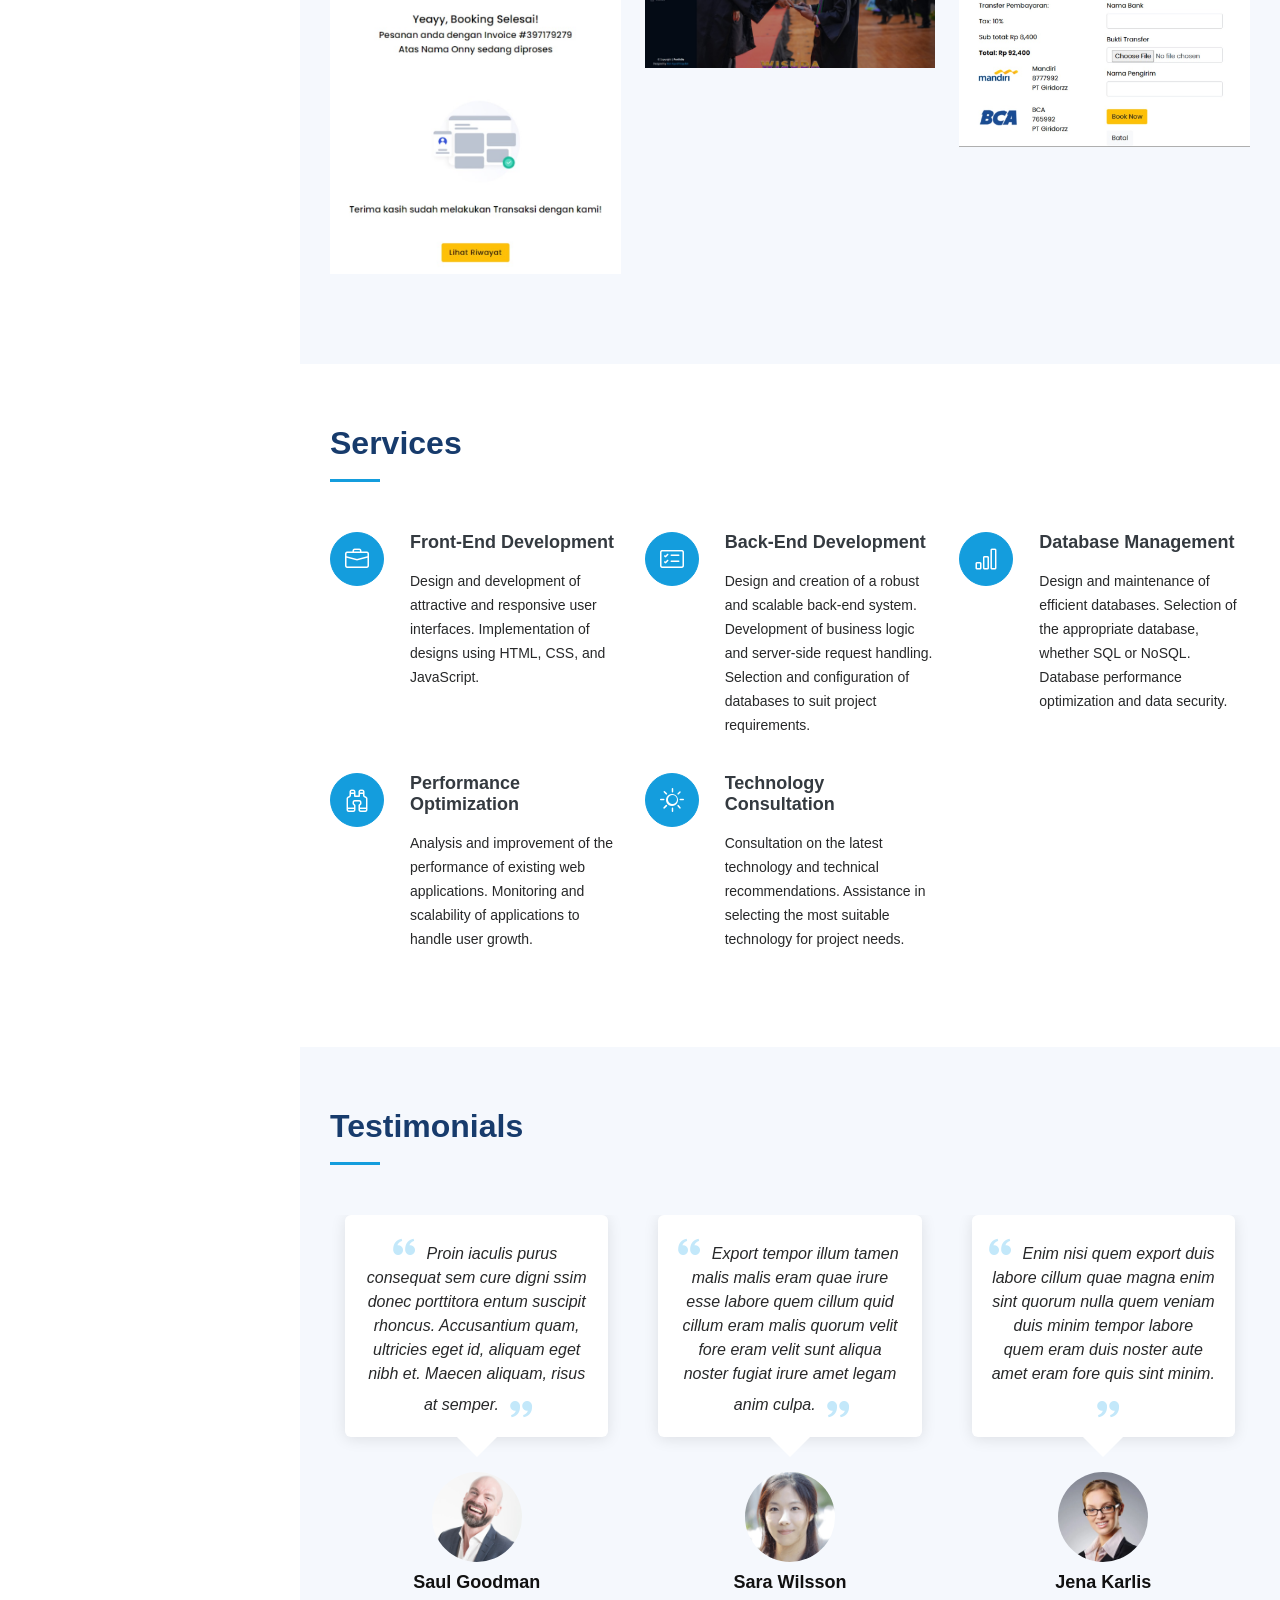
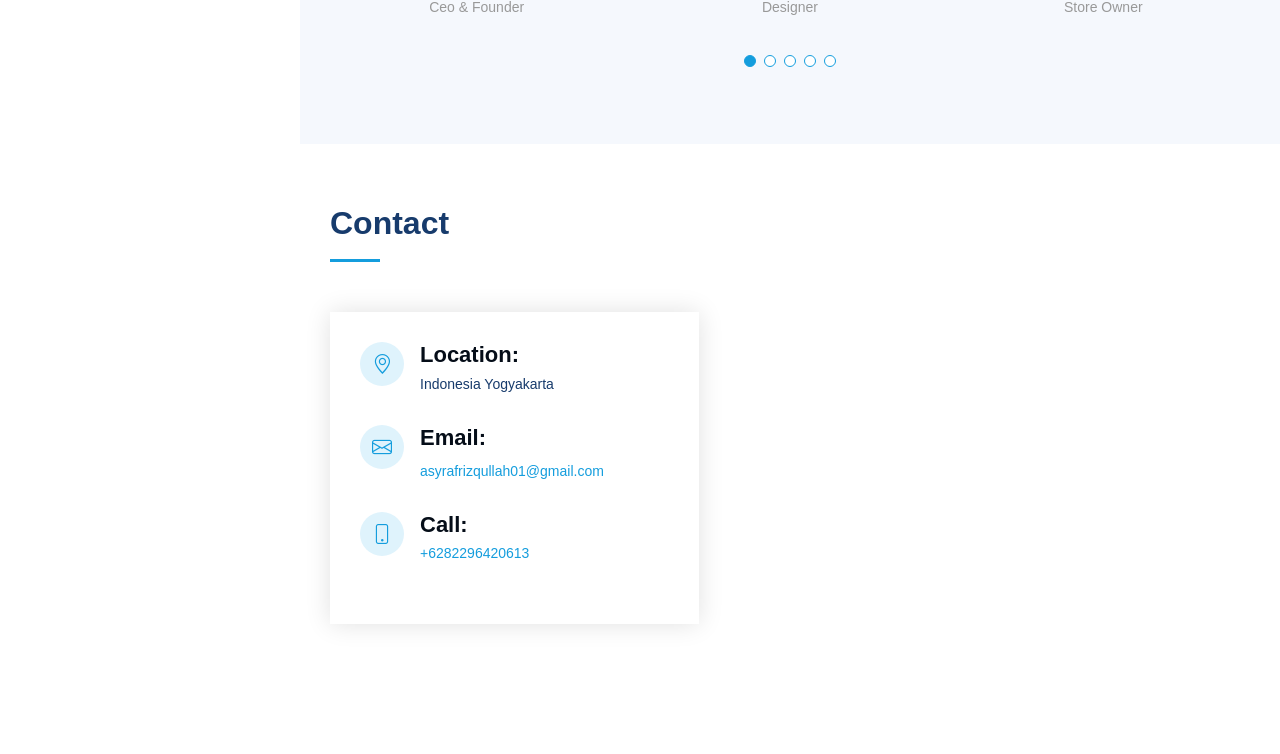
==== commit c15d49e8: "Update index.html" ====
--- a/index.html
+++ b/index.html
@@ -626,7 +626,12 @@
         <div class="row" data-aos="fade-in">
 
           <div class="col-lg-5 d-flex align-items-stretch">
-
+              <div class="info">
+              <div class="address">
+                <i class="bi bi-geo-alt"></i>
+                <h4>Location:</h4>
+                <p>Indonesia Yogyakarta</p>
+              </div>
               <div class="email">
                 <i class="bi bi-envelope"></i>
                 <h4>Email:</h4>
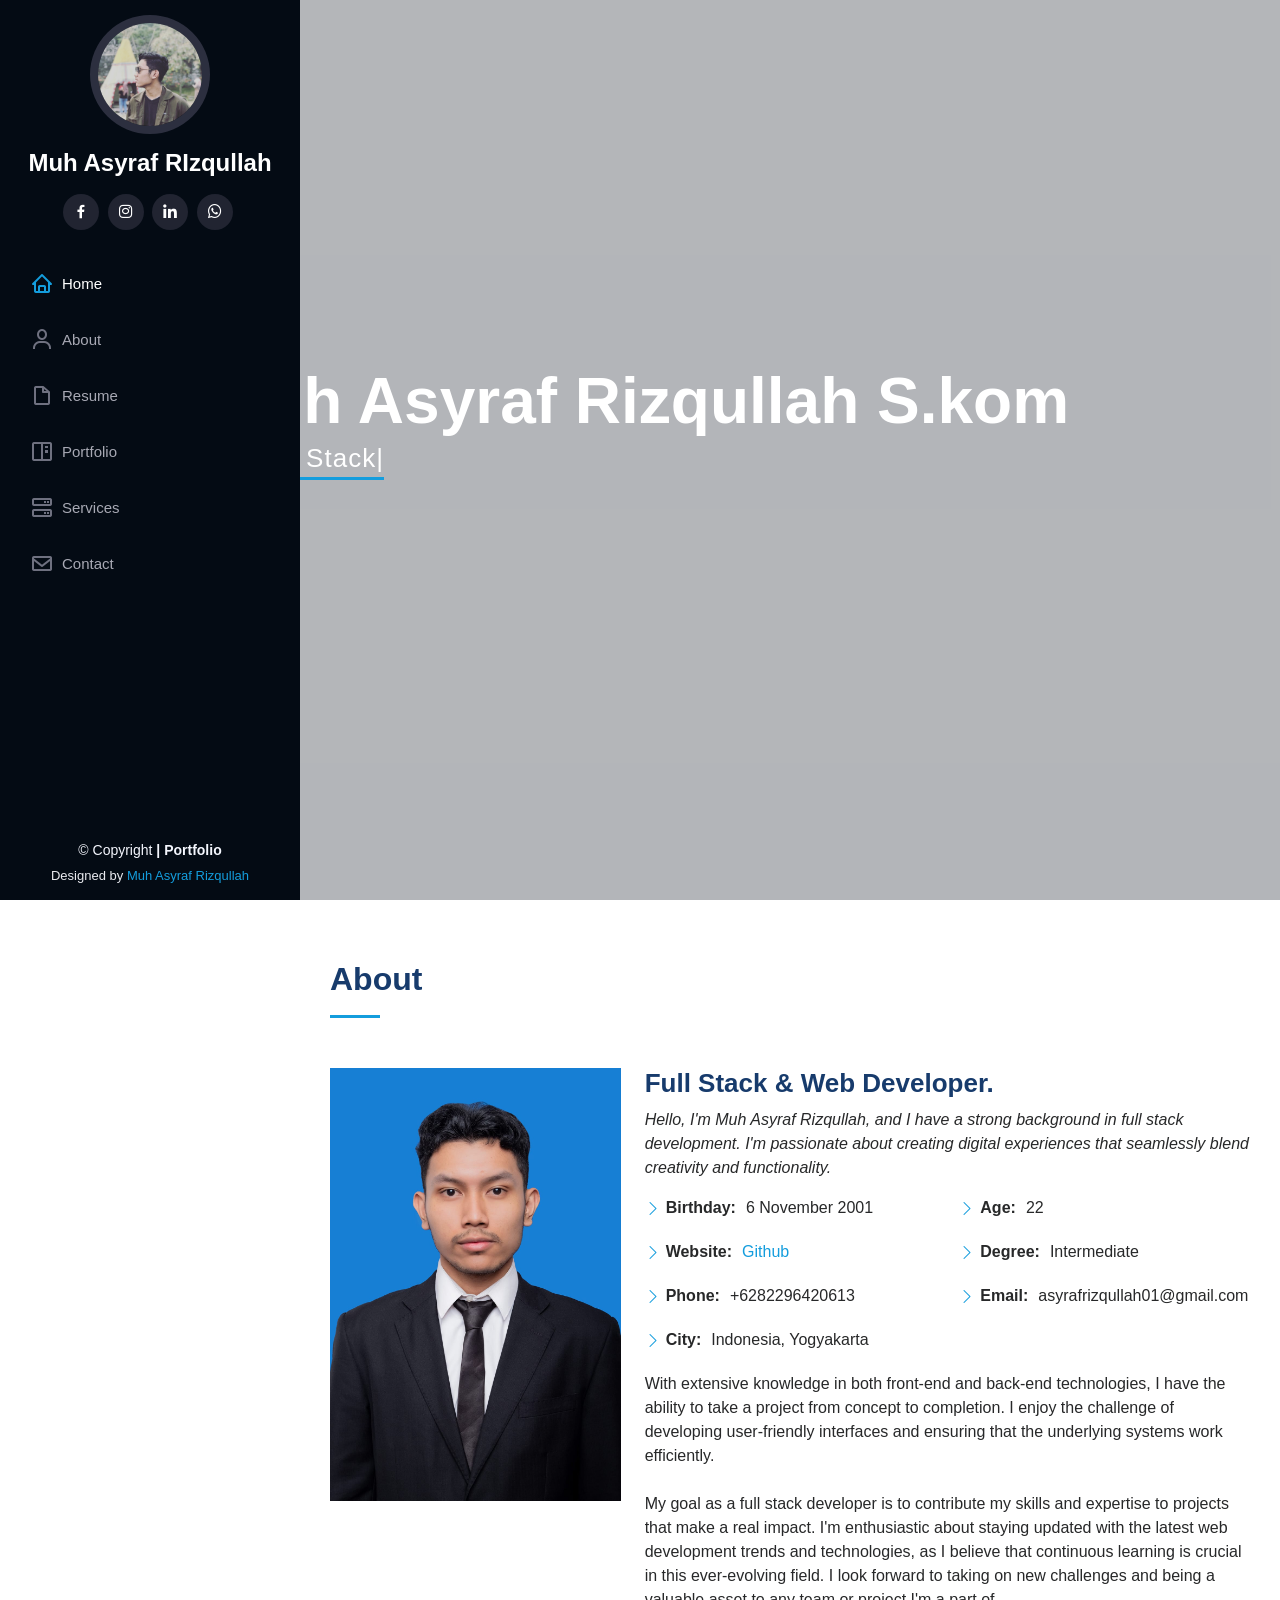
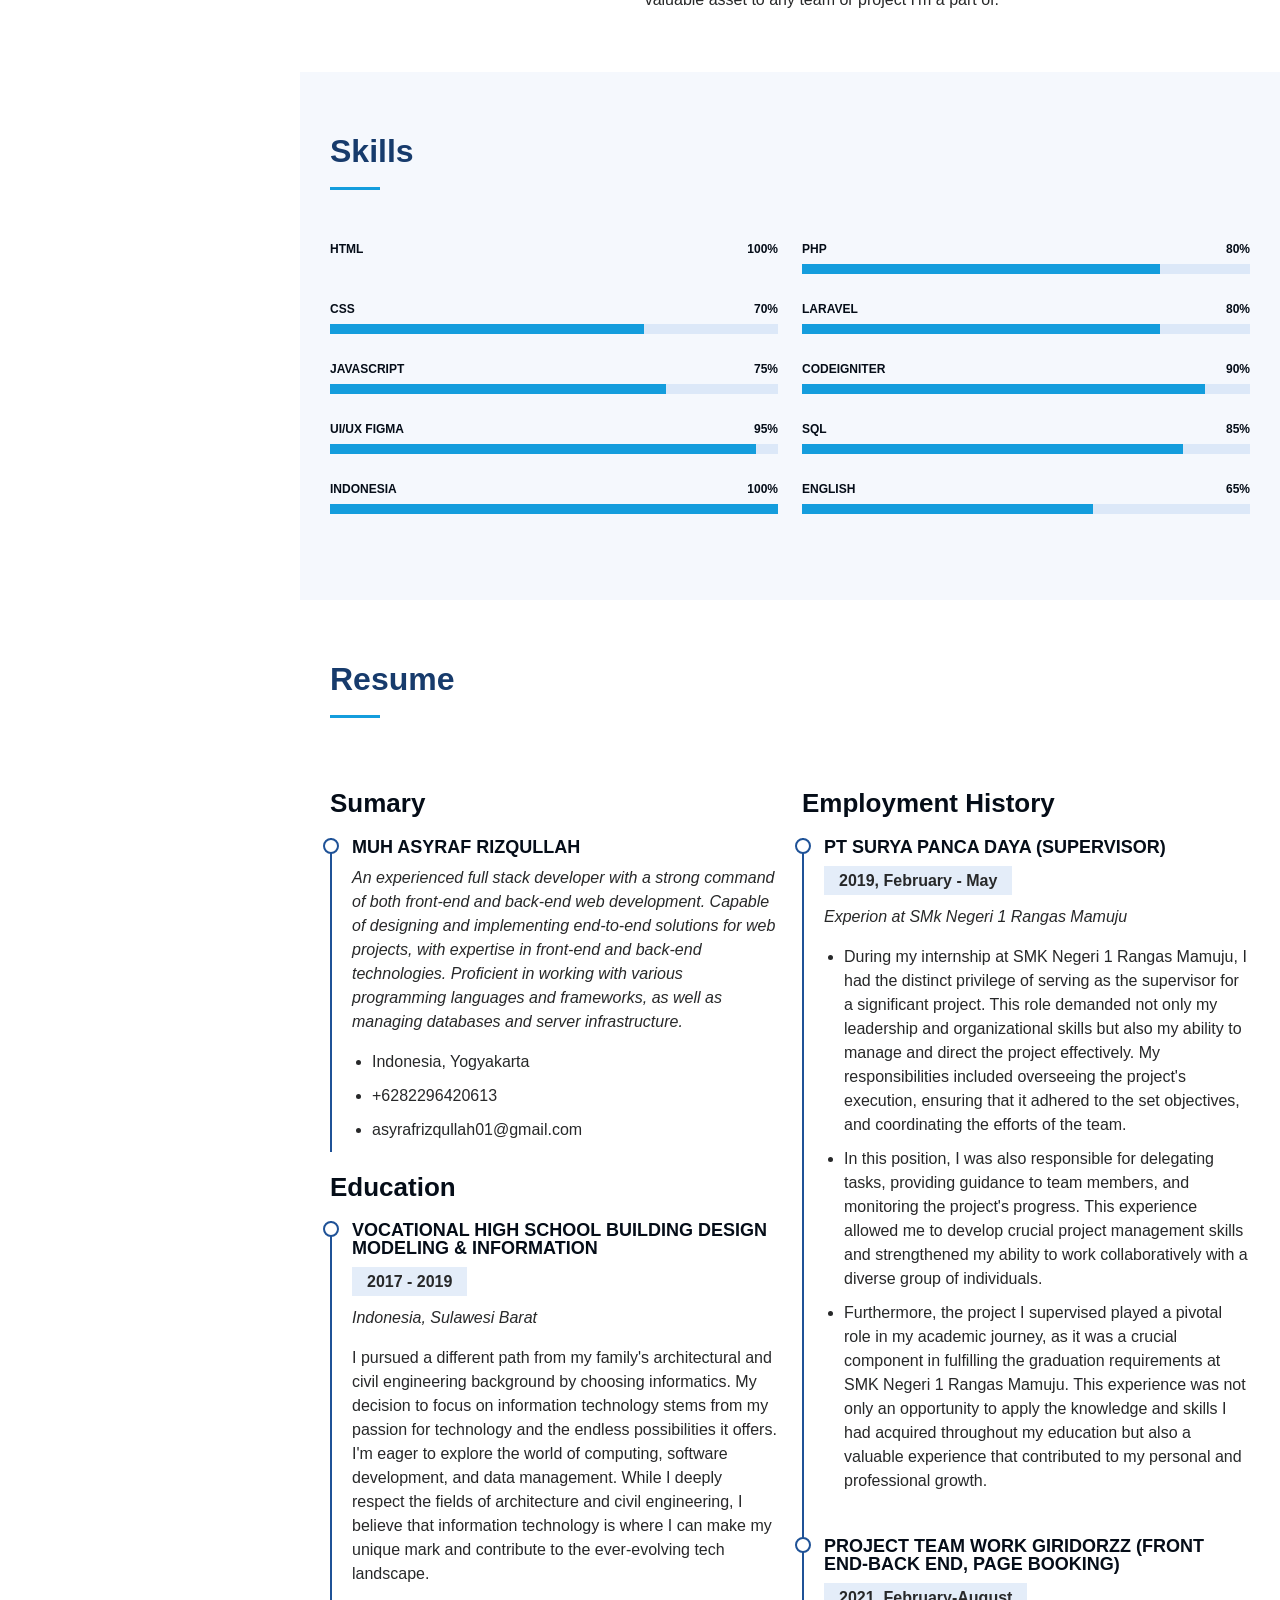
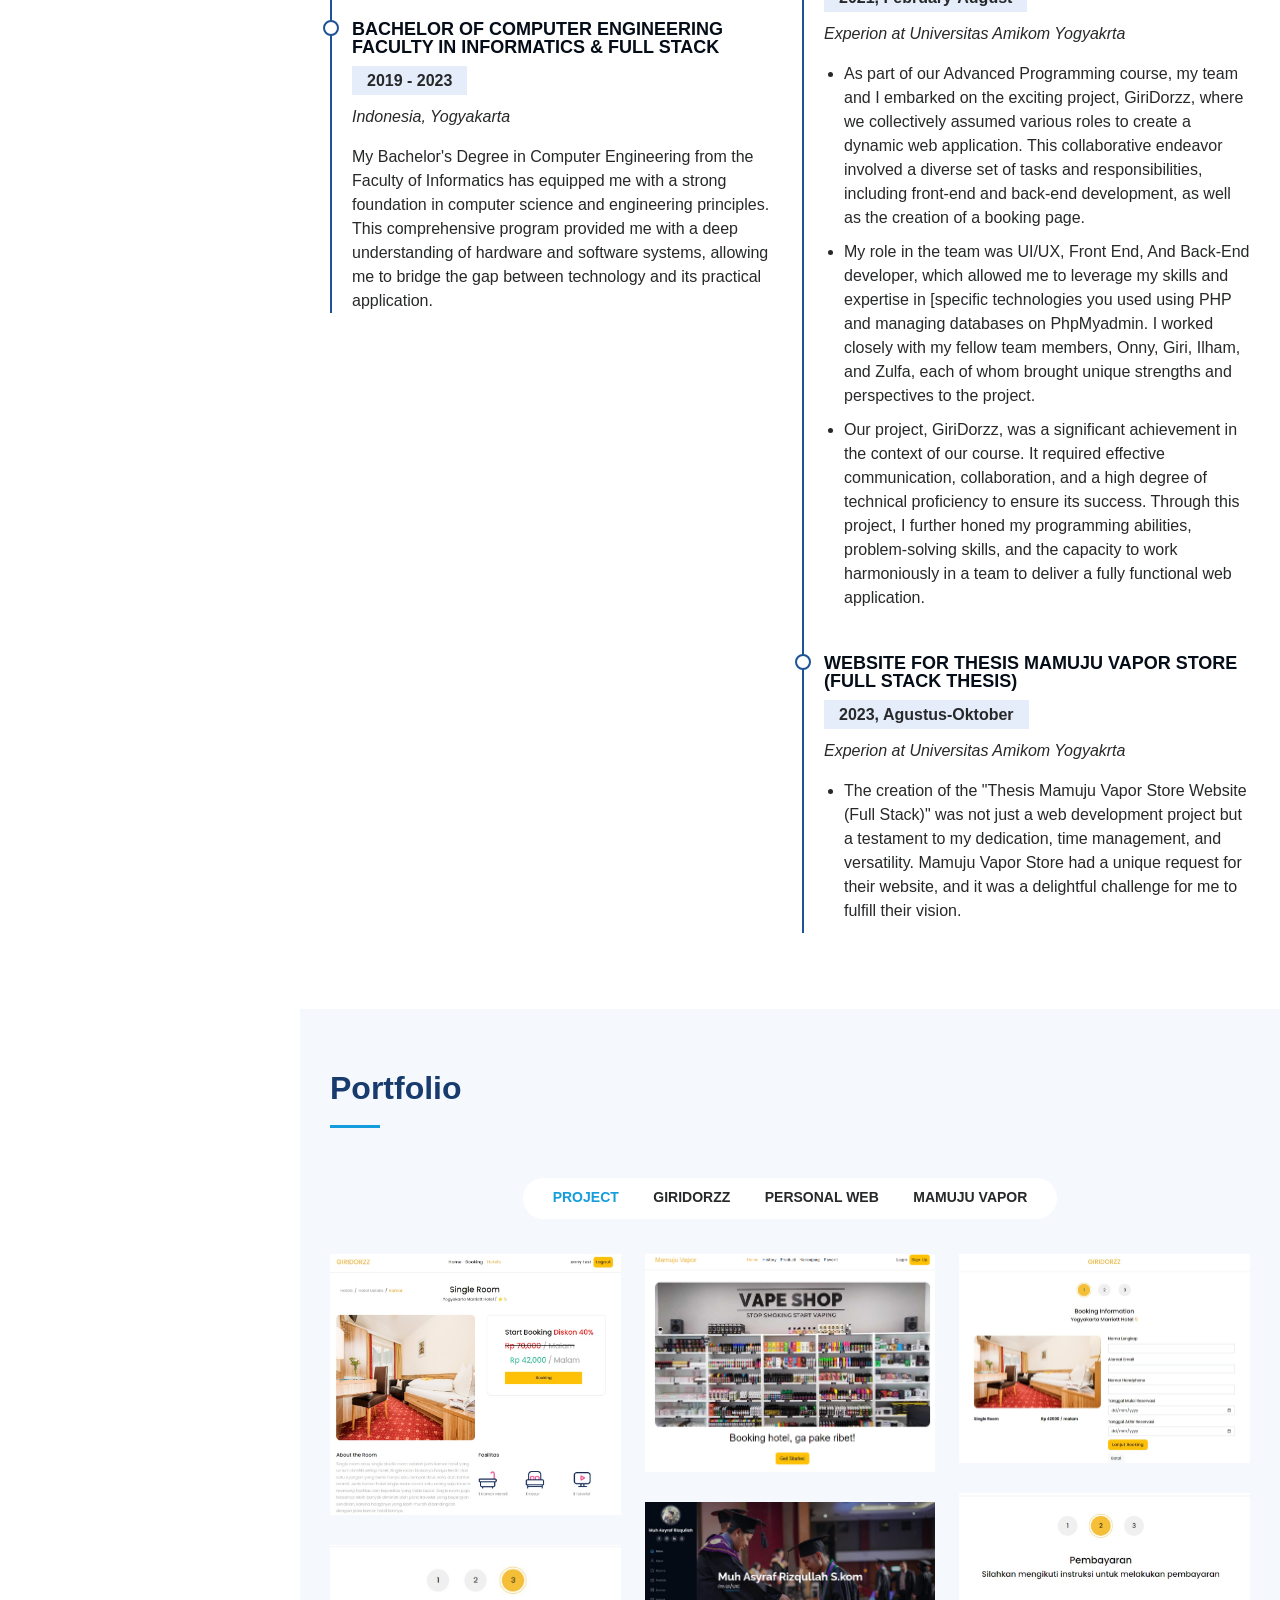
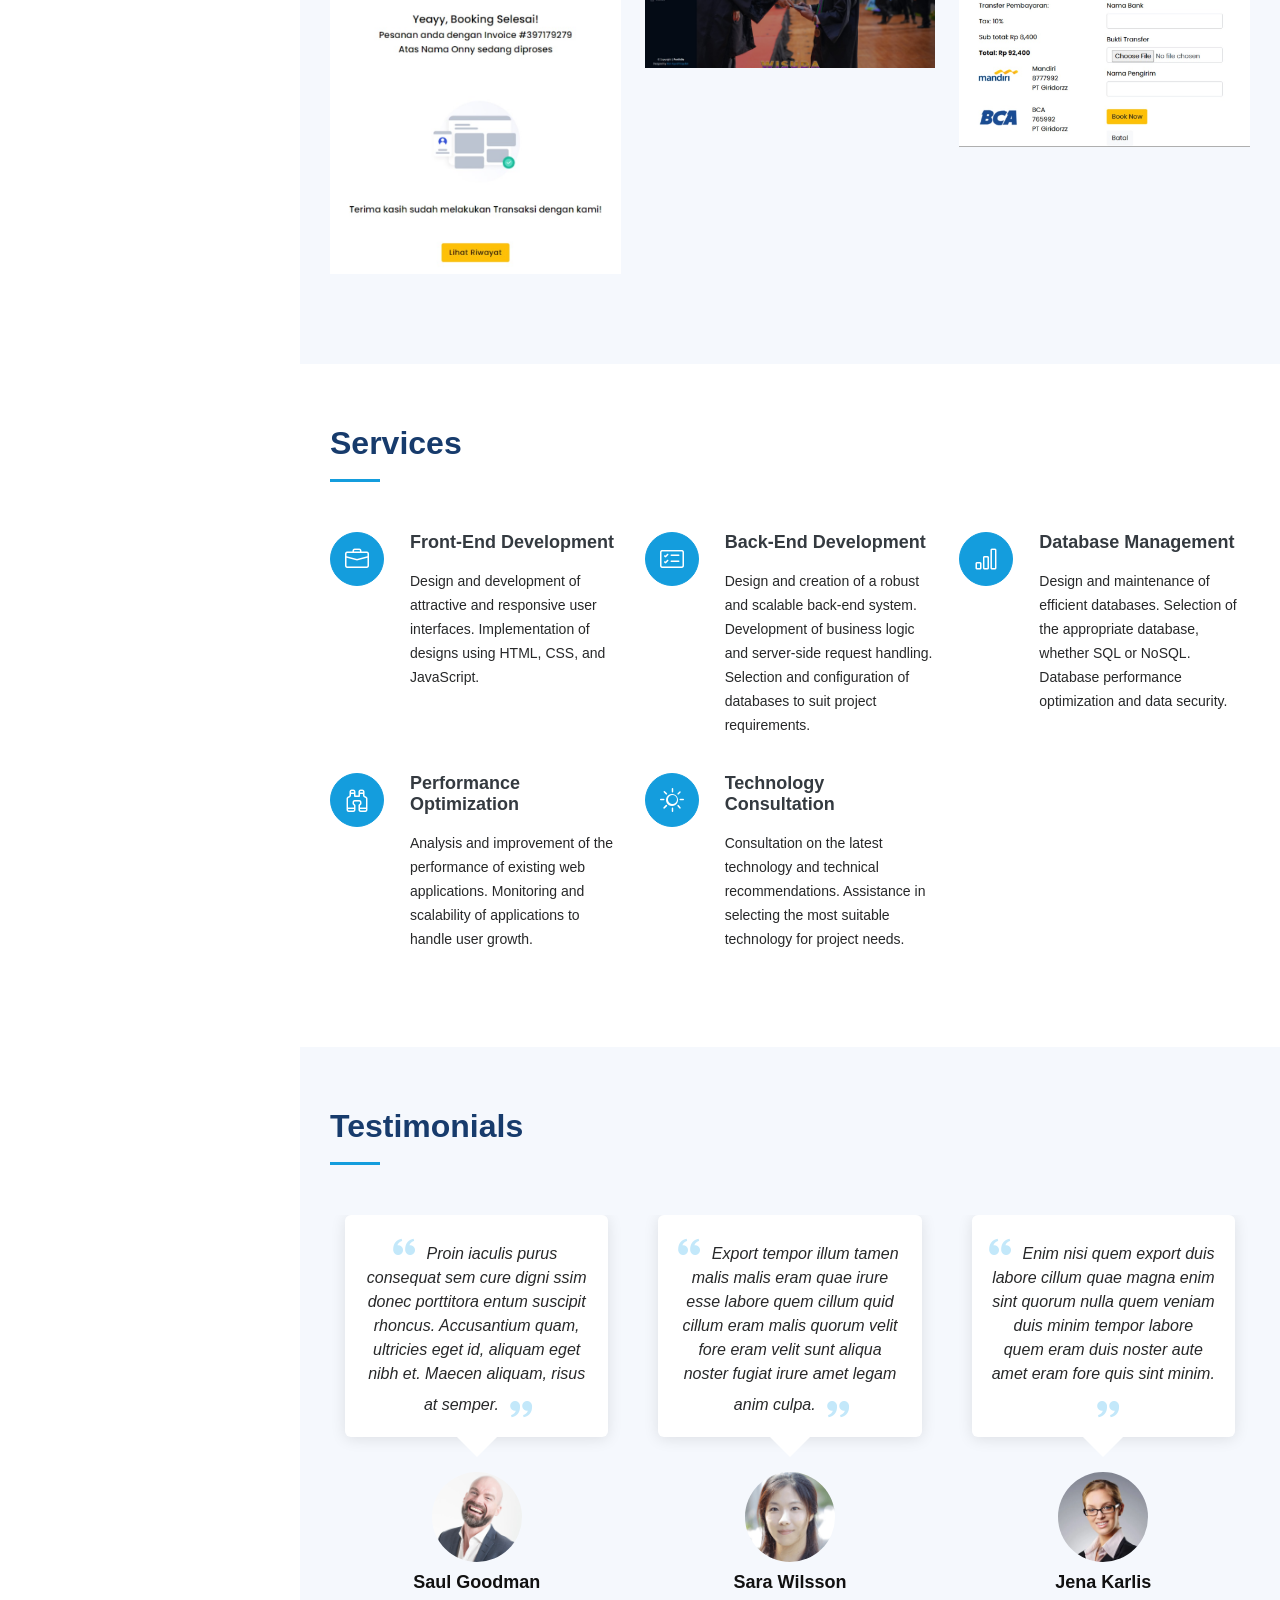
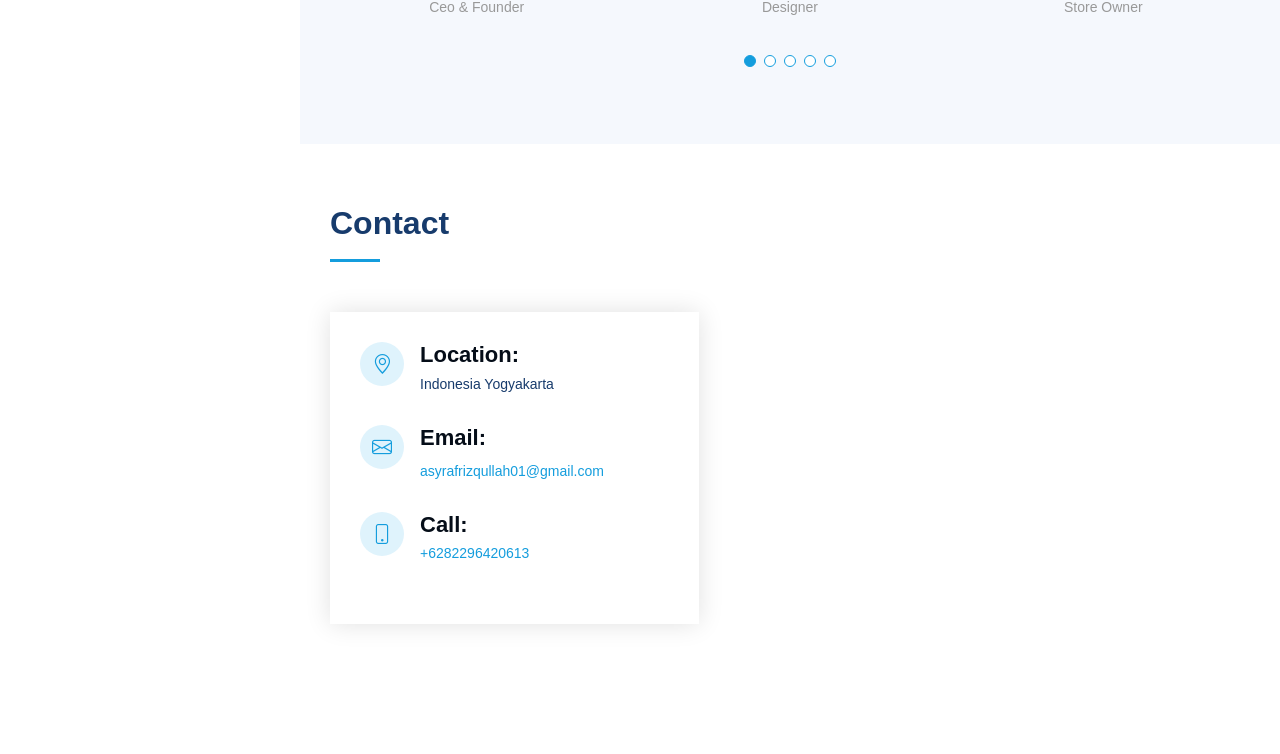
==== commit 9fdd751e: "Update index.html" ====
--- a/index.html
+++ b/index.html
@@ -192,11 +192,7 @@
           <div class="col-lg-6" data-aos="fade-up">
 
             <div class="progress">
-              <span class="skill">HTML <i class="val">100%</i></span>
-              <div class="progress-bar-wrap">
-                <div class="progress-bar" role="progressbar" aria-valuenow="100" aria-valuemin="0" aria-valuemax="100">
-                </div>
-              </div>
+              <li class="skill">HTML <i class="val">100%</i></li>
             </div>
 
             <div class="progress">
